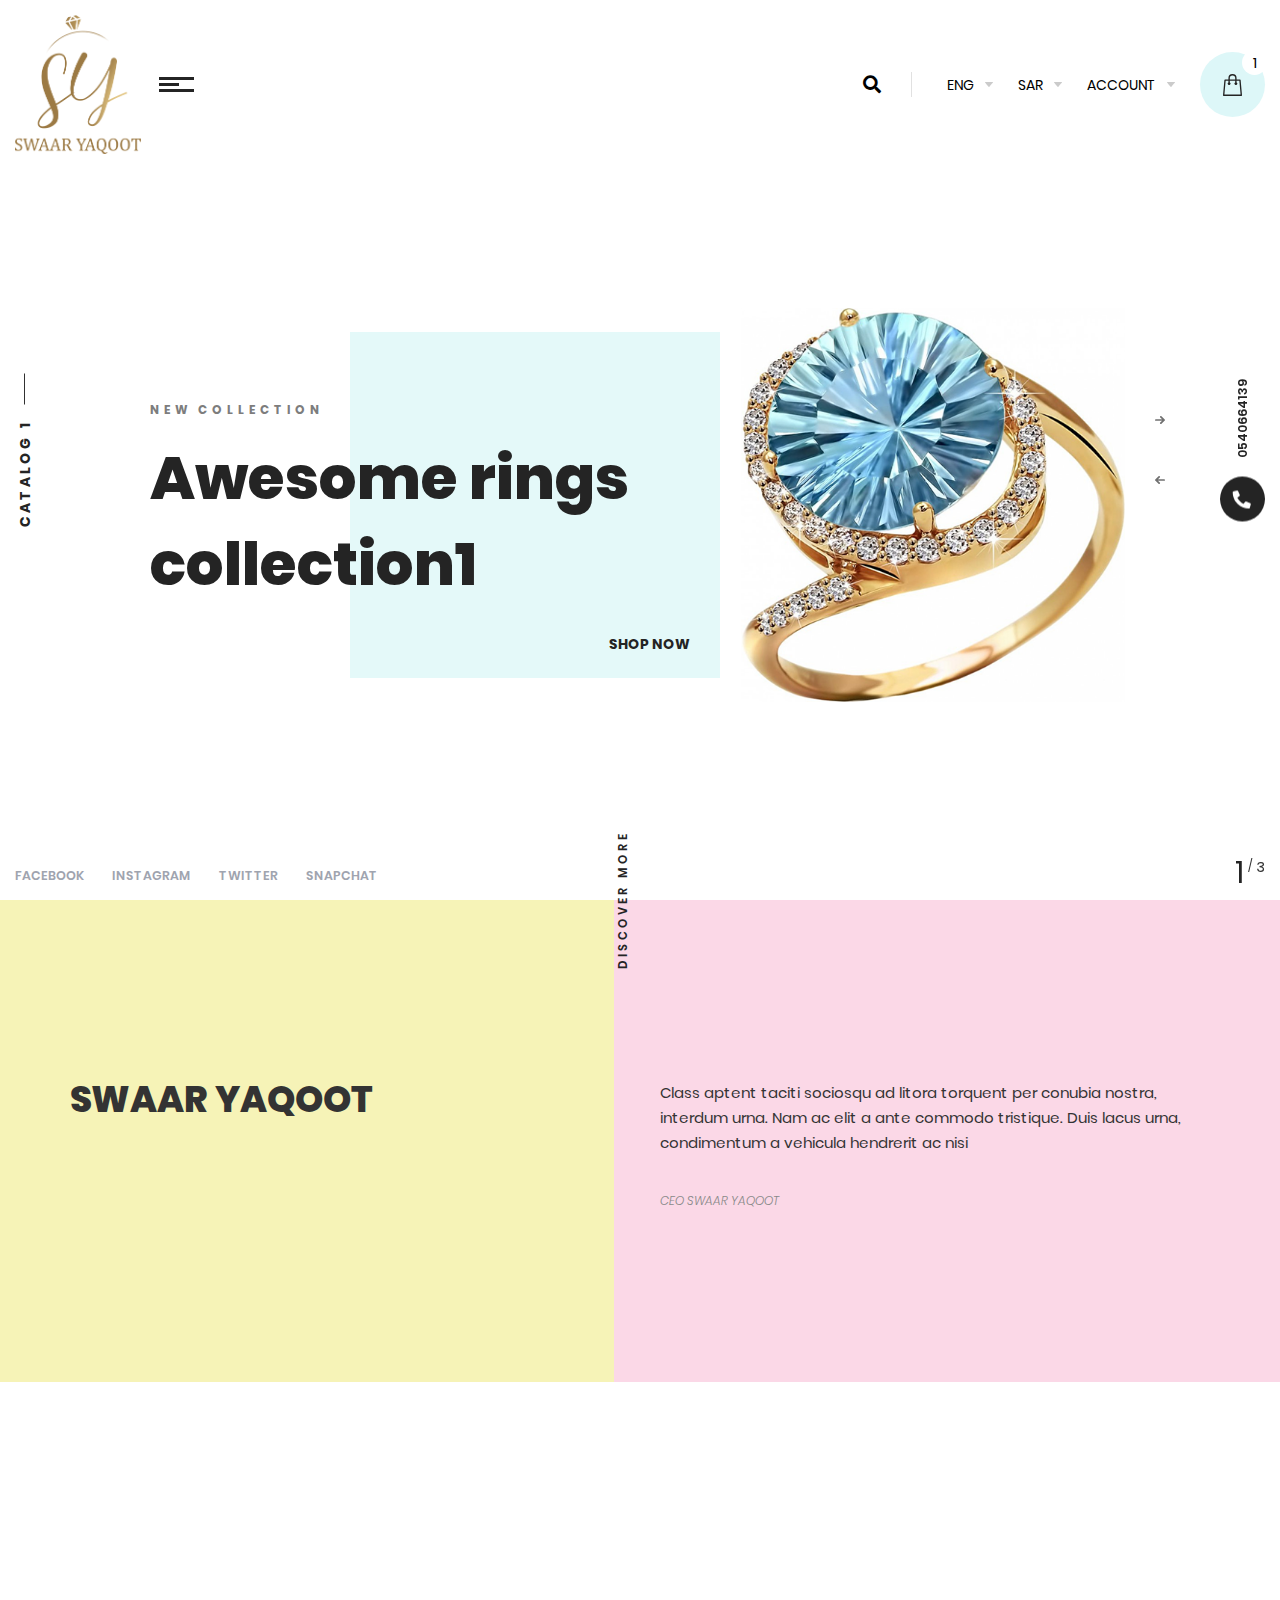
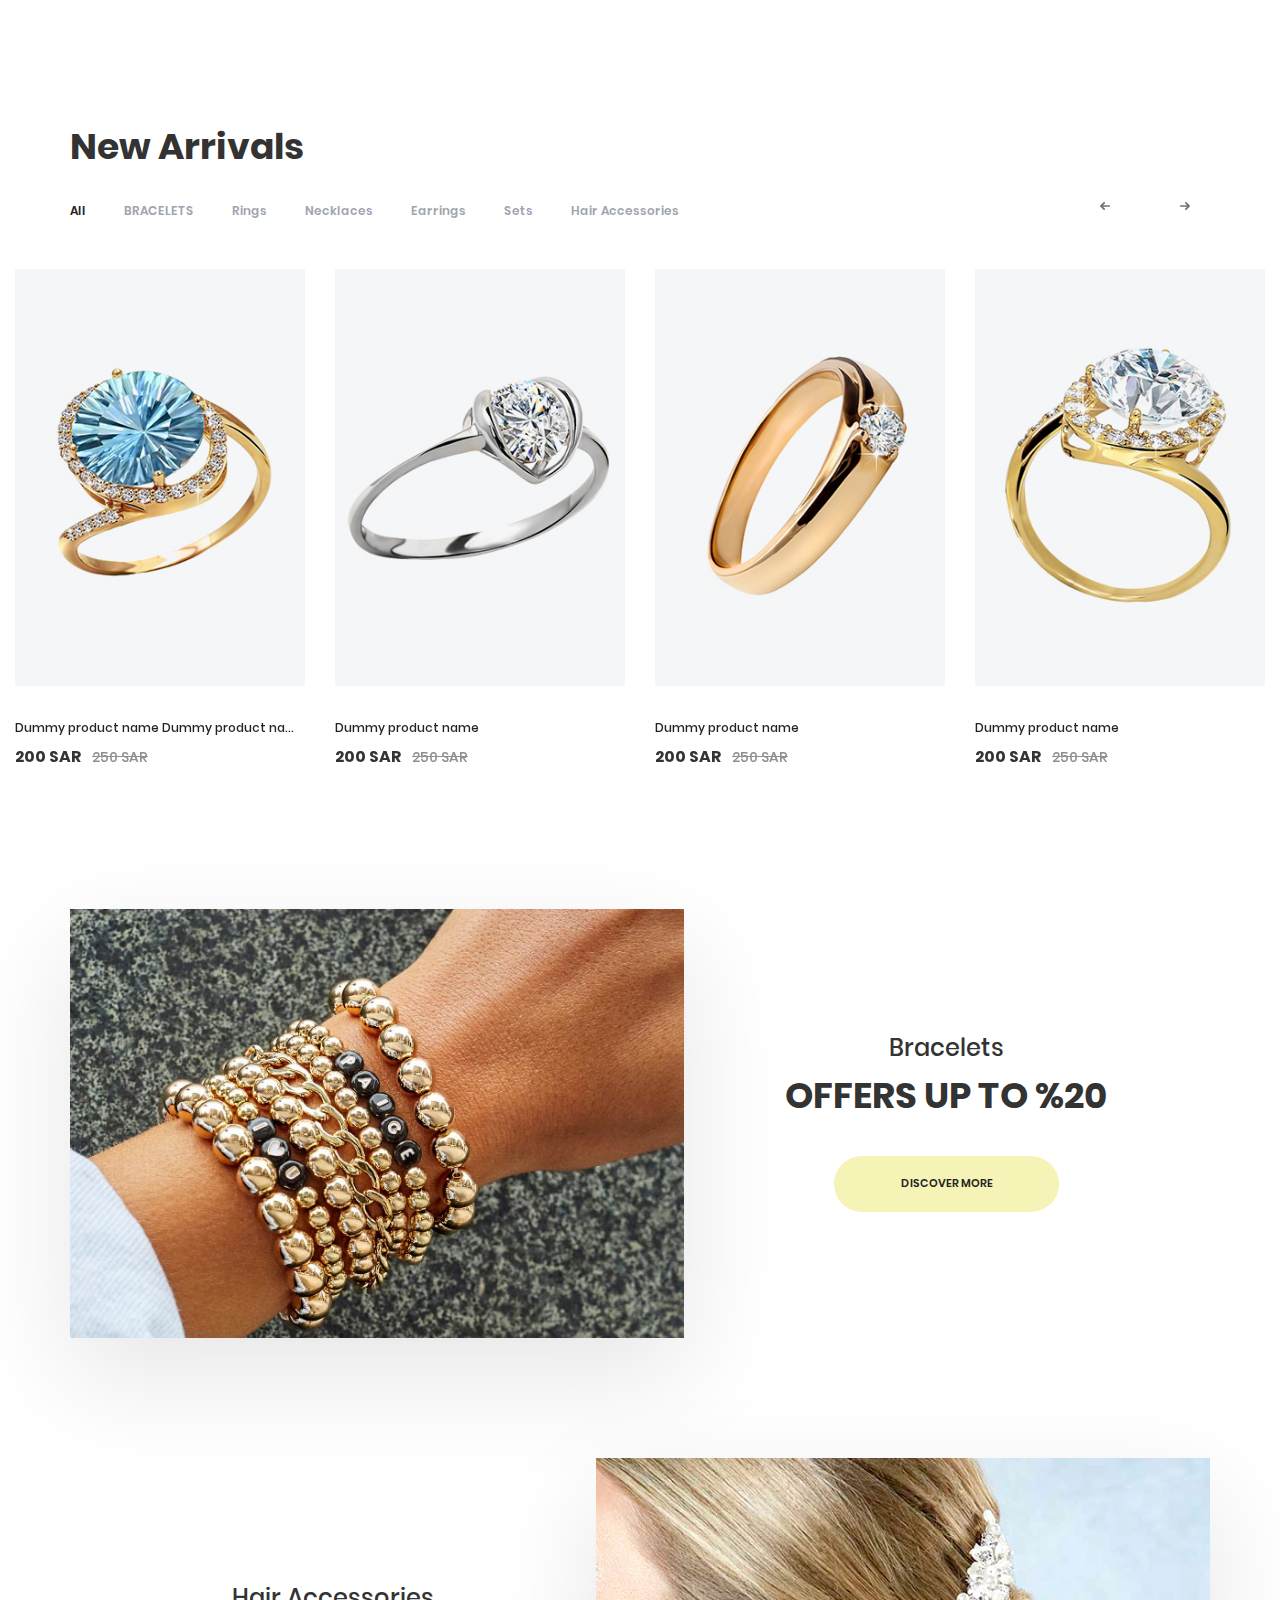
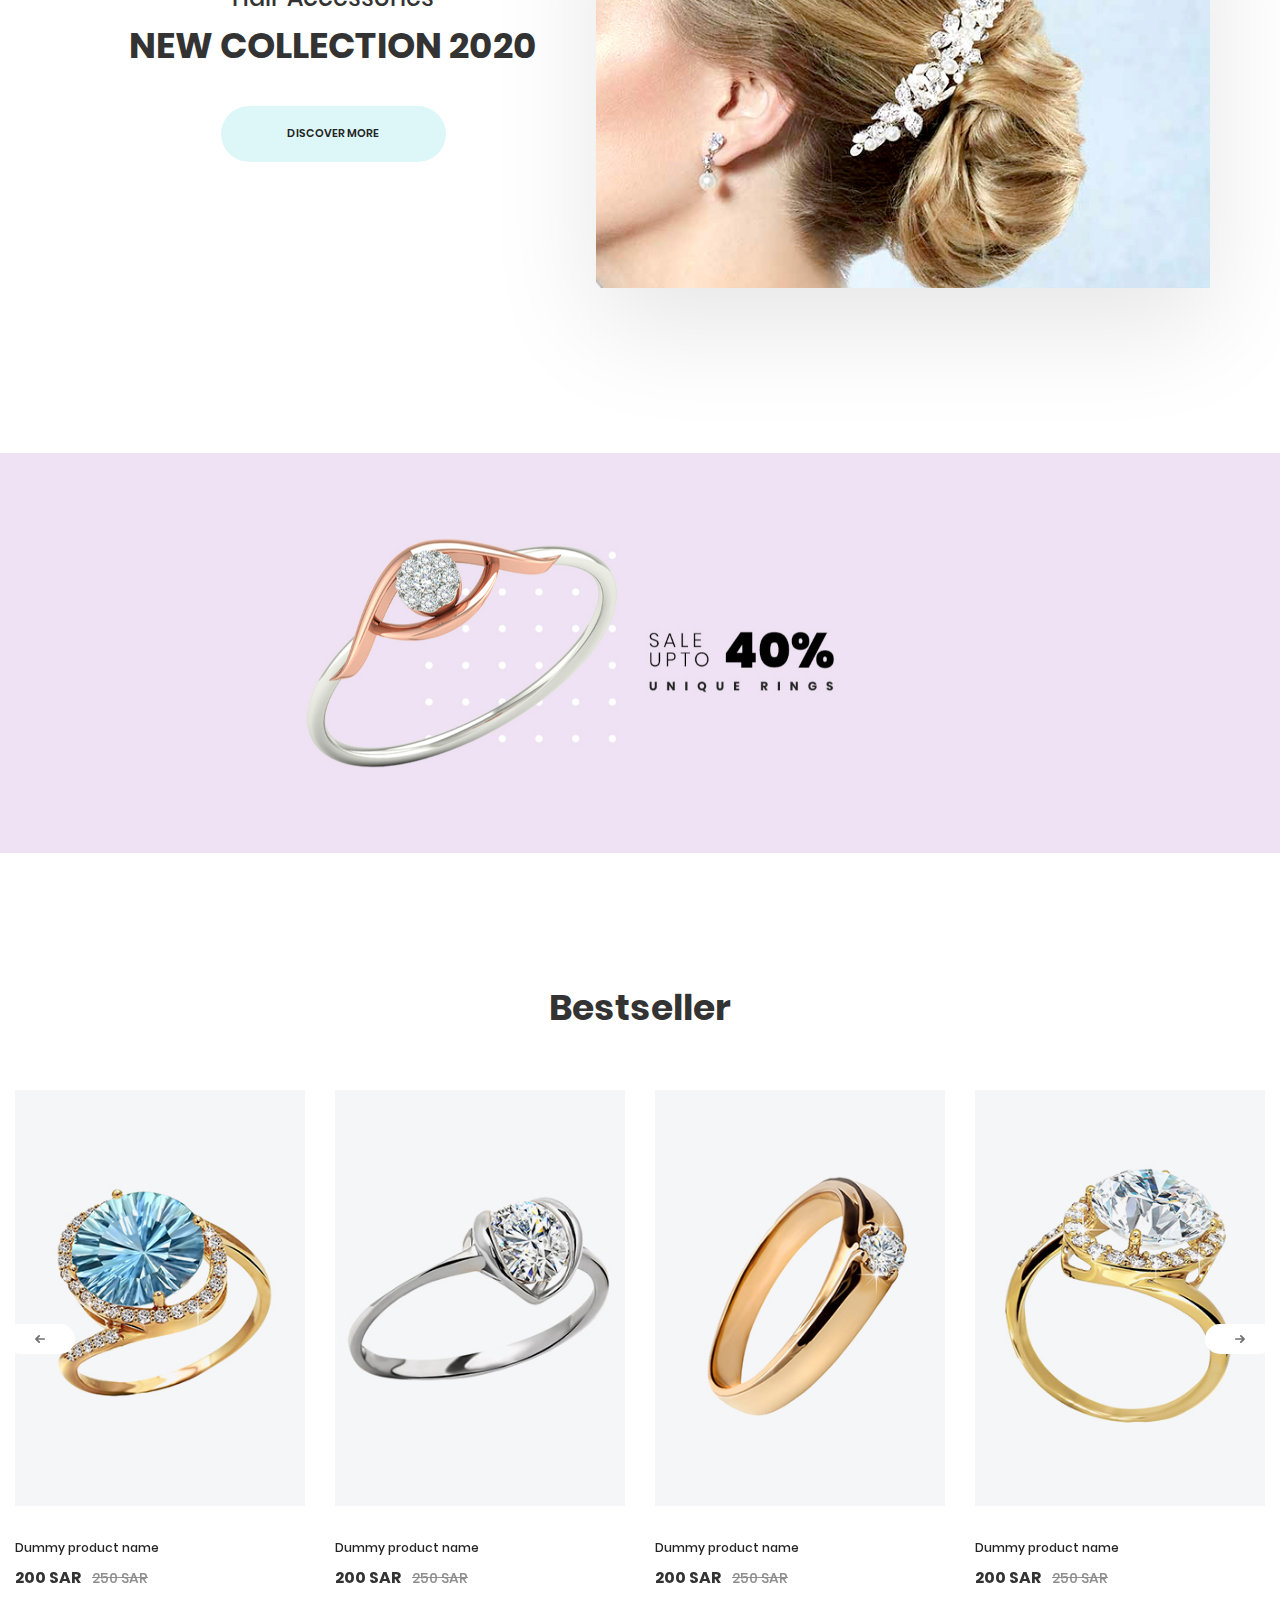
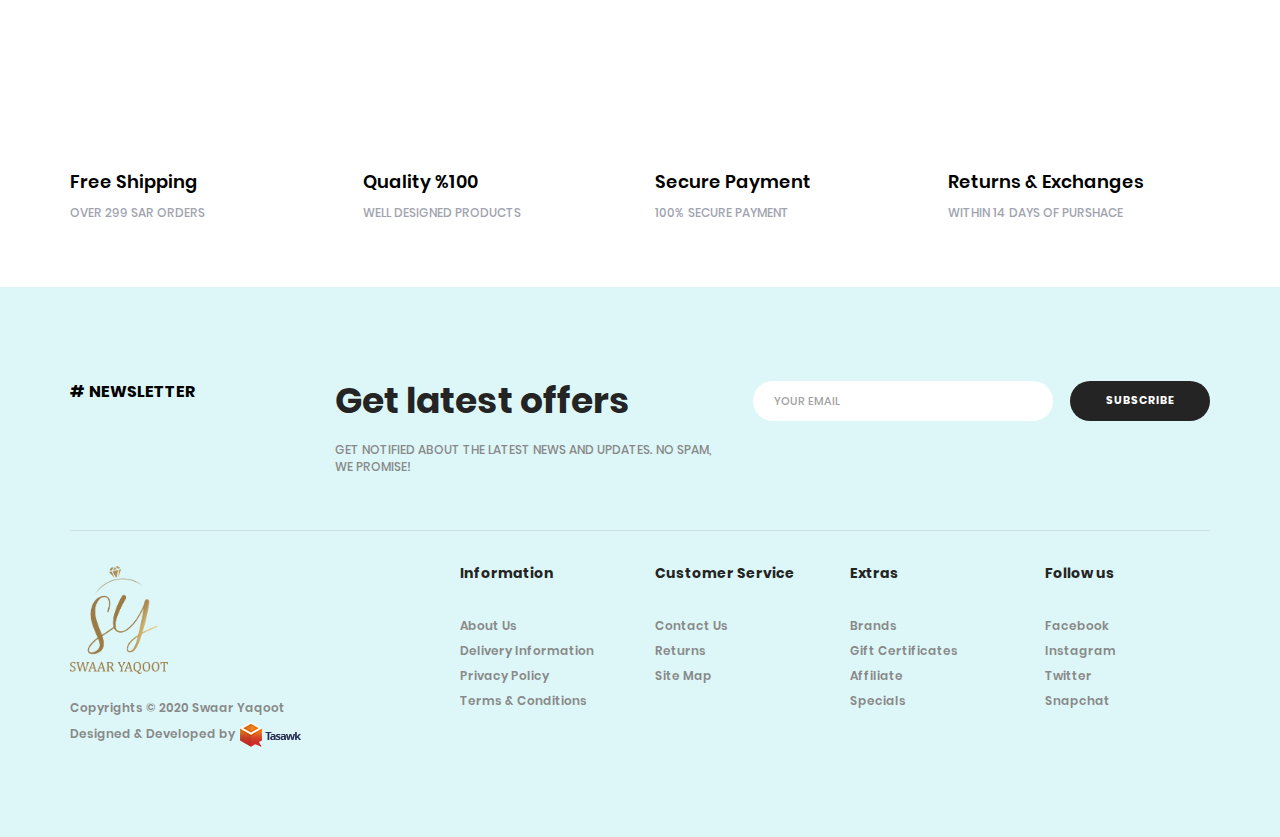
==== index.html @ 53223a91 "1st commit" ====
<!DOCTYPE HTML>
<HTML dir="ltr" lang="en">

<head>
  <meta charset="UTF-8" />
  <meta name="viewport" content="width=device-width, initial-scale=1, shrink-to-fit=no, user-scalable=no" />
  <title>Swaar yaqoot</title>
  <!-- <title>سوار ياقوت</title> -->
  <link rel='shortcut icon' type='img/png' href='images/fav.png' />
  <link rel="stylesheet" href="css/bootstrap.min.css" />
  <!-- <link rel="stylesheet" href="css/bootstrap-rtl.min.css" /> -->
  <link rel="stylesheet" href="css/swiper.min.css" />
  <link rel="stylesheet" href="css/fontawesome.min.css" />
  <link rel="stylesheet" href="css/main.css" />
</head>

<body>

  <!-- start preloader -->
  <div class="pre-loader">
    <div class="content"><img src="images/logo.png" alt="logo" />
      <div class="progress-bar"><span class="bar"><span class="progress"></span></span></div>
    </div>
  </div>
  <!-- end preloader -->

  <!-- start header -->
  <header>
    <div class="container-fluid">
      <div class="header">
        <div class="logo-menu-div">
          <a href="index.html" class="logo">
            <img src="images/logo.png" class="img-responsive">
          </a>
          <div class="mo-menu-btn">
            <span></span>
            <span></span>
            <span></span>
          </div>
          <nav>
            <ul class="mo-navbar fixall list-unstyled">
              <li class="close-btn"><i class="fas fa-times"></i></li>
              <li class="nav-li xs-li">
                <a class="nav-link fixall mo-accordion">Account</a>
                <ul class="mo-panel fixall list-unstyled">
                  <li class="nav-li fixall"><a href="#!" class="nav-link fixall">Login</a></li>
                  <li class="nav-li fixall"><a href="#!" class="nav-link fixall">Register</a></li>
                </ul>
              </li>
              <li class="nav-li"><a href="#!" class="nav-link fixall">Offers</a></li>
              <li class="nav-li"><a href="#!" class="nav-link fixall">Bracelets</a></li>
              <li class="nav-li"><a href="#!" class="nav-link fixall">Rings</a></li>
              <li class="nav-li"><a href="#!" class="nav-link fixall">Necklaces</a></li>
              <li class="nav-li"><a href="#!" class="nav-link fixall">Earrings</a></li>
              <li class="nav-li"><a href="#!" class="nav-link fixall">Sets</a></li>
              <li class="nav-li"><a href="#!" class="nav-link fixall">Hair Accessories</a></li>
              <li class="nav-li xs-li">
                <a class="nav-link fixall mo-accordion">SAR</a>
                <ul class="mo-panel fixall list-unstyled">
                  <li class="nav-li fixall"><a href="#!" class="nav-link fixall">SAR</a></li>
                  <li class="nav-li fixall"><a href="#!" class="nav-link fixall">SAR</a></li>
                </ul>
              </li>
              <li class="nav-li xs-li">
                <a class="nav-link fixall mo-accordion">AR</a>
                <ul class="mo-panel fixall list-unstyled">
                  <li class="nav-li fixall"><a href="#!" class="nav-link fixall">AR</a></li>
                  <li class="nav-li fixall"><a href="#!" class="nav-link fixall">ENG</a></li>
                </ul>
              </li>
              <li class="nav-li xs-li contact-li">
                <a href="tel:0540664139" class="contact-us fixall">
                  <i class="fas fa-phone"></i>
                  0540664139
                </a>
              </li>
            </ul>
          </nav>
        </div>
        <div class="mo-setting-bar">
          <div class="search-cont">
            <div class="serach-form fixall">
              <span class="fas fa-times search-close-btn"></span>
              <div class="search-input-btn">
                <input type="text" class="search-input fixall" placeholder="Search...">
                <button class="search-btn fixall"><i class="fas fa-search"></i></button>
              </div>
            </div>
            <span class="mo-search-icon"></span>
          </div>
          <div class="mo-user-settings">
            <div class="drop-link">
              <span class="fixall drop-link-anchor">ENG</span>
              <div class="drop-link-menu">
                <a href="index.html" class="fixall drop-link-anchor">ENG</a>
                <a href="index-en.html" class="fixall drop-link-anchor">AR</a>
              </div>
            </div>
            <div class="drop-link">
              <span class="fixall drop-link-anchor">SAR</span>
              <div class="drop-link-menu">
                <a href="#!" class="fixall drop-link-anchor">SAR</a>
                <a href="#!" class="fixall drop-link-anchor">SAR</a>
              </div>
            </div>
            <div class="drop-link">
              <span class="fixall drop-link-anchor">ACCOUNT</span>
              <div class="drop-link-menu">
                <a href="#!" class="fixall drop-link-anchor">Login</a>
                <a href="#!" class="fixall drop-link-anchor">Register</a>
              </div>
            </div>
            <div class="mo-cart-icon fixall">
              <svg xmlns="http://www.w3.org/2000/svg" width="19" height="22" viewBox="0 0 19 22">
                <path id="Bag" class="cls-1"
                  d="M1796.64,84.123a0.679,0.679,0,0,0-.68-0.626h-3.39V82.122a4.07,4.07,0,1,0-8.14,0V83.5h-3.39a0.679,0.679,0,0,0-.68.626L1779,99.248a0.719,0.719,0,0,0,.18.525,0.675,0.675,0,0,0,.5.224h17.64a0.675,0.675,0,0,0,.5-0.224,0.719,0.719,0,0,0,.18-0.525Zm-10.85-2a2.71,2.71,0,1,1,5.42,0V83.5h-5.42V82.122Zm-5.37,16.5,1.24-13.75h2.77v1.565a1.35,1.35,0,1,0,1.36,0V84.873h5.42v1.565a1.36,1.36,0,1,0,1.36,0V84.873h2.77l1.24,13.75h-16.16Z"
                  transform="translate(-1779 -78)" />
                <span class="count">1</span>
              </svg>
            </div>
          </div>
        </div>
      </div>
    </div>
  </header>
  <!-- end header -->

  <!-- start main -->
  <main>
    <div class="container-fluid">
      <div class="main">

        <a href="tel:0540664139" class="contact-us fixall">
          <i class="fas fa-phone"></i>
          0540664139
        </a>

        <div class="social">
          <a href="#!" class="social-link fixall">Facebook</a>
          <a href="#!" class="social-link fixall">Instagram</a>
          <a href="#!" class="social-link fixall">Twitter</a>
          <a href="#!" class="social-link fixall">Snapchat</a>
        </div>

        <span class="scroll-btn">discover more</span>

        <!-- start main slider dots -->
        <div class="swiper-pagination"></div>
        <!-- end main slider dots -->

        <!-- start slider -->
        <div style="width: 100%;">
          <div class="main-slider">
            <div class="swiper-container ">
              <div class="swiper-wrapper">
                <div class="swiper-slide">
                  <div class="slider-item container">
                    <div class="slider-text">
                      <h3 class="sub-head fixall">New COLLECTION</h3>
                      <a href="#!" class="main-head fixall">Awesome rings collection1</a>
                      <a href="#!" class="shop-now fixall">SHOP NOW</a>
                    </div>
                    <a href="#!" class="slider-img">
                      <img src="images/slider.png" class="img-responsive">
                    </a>
                  </div>
                  <div class="catalog-link">
                    <a href="#!" class=" fixall">Catalog 1</a>
                  </div>
                </div>
                <div class="swiper-slide">
                  <div class="slider-item container">
                    <div class="slider-text">
                      <h3 class="sub-head fixall">New COLLECTION 2</h3>
                      <a href="#!" class="main-head fixall">Awesome rings collection1</a>
                      <a href="#!" class="shop-now fixall">SHOP NOW</a>
                    </div>
                    <a href="#!" class="slider-img">
                      <img src="images/slider.png" class="img-responsive">
                    </a>
                  </div>
                  <div class="catalog-link">
                    <a href="#!" class=" fixall">Catalog 2</a>
                  </div>
                </div>
                <div class="swiper-slide">
                  <div class="slider-item container">
                    <div class="slider-text">
                      <h3 class="sub-head fixall">New COLLECTION</h3>
                      <a href="#!" class="main-head fixall">Awesome rings collection3</a>
                      <a href="#!" class="shop-now fixall">SHOP NOW</a>
                    </div>
                    <a href="#!" class="slider-img">
                      <img src="images/slider.png" class="img-responsive">
                    </a>
                  </div>
                  <div class="catalog-link">
                    <a href="#!" class=" fixall">Catalog 3</a>
                  </div>
                </div>
              </div>
            </div>
            <!-- Add Arrows -->
            <div class="swiper-arrows">
              <div class="swiper-btn swiper-button-next fixall">
                <svg xmlns="http://www.w3.org/2000/svg" width="10" height="8" viewBox="0 0 10 8">
                  <path id="arrow" class="cls-1"
                    d="M1513.54,486a0.352,0.352,0,0,0,.36.342h8.21a0.345,0.345,0,1,0,0-.69h-8.21A0.352,0.352,0,0,0,1513.54,486Zm8.57-.865h-8.21a0.863,0.863,0,1,0,0,1.725h8.21A0.863,0.863,0,1,0,1522.11,485.133Zm-3.61-2.264a0.34,0.34,0,0,0,.1.246l3,2.878-3,2.881a0.335,0.335,0,0,0,0,.487,0.37,0.37,0,0,0,.51,0l3.25-3.124a0.334,0.334,0,0,0,.11-0.244h0a0.333,0.333,0,0,0-.11-0.242l-3.25-3.123a0.37,0.37,0,0,0-.51,0A0.323,0.323,0,0,0,1518.5,482.869Zm0.35-.859a0.878,0.878,0,0,0-.63.253,0.828,0.828,0,0,0-.26.606,0.84,0.84,0,0,0,.26.611l2.62,2.513-2.62,2.519a0.838,0.838,0,0,0,0,1.218,0.932,0.932,0,0,0,1.27,0l3.25-3.123a0.847,0.847,0,0,0,.26-0.614,0.83,0.83,0,0,0-.26-0.607l-3.25-3.123A0.918,0.918,0,0,0,1518.85,482.01Z"
                    transform="translate(-1513 -482)" />
                </svg>
              </div>
              <div class="swiper-btn swiper-button-prev fixall">
                <svg xmlns="http://www.w3.org/2000/svg" width="10" height="8" viewBox="0 0 10 8">
                  <path id="arrow" class="cls-1"
                    d="M1522.46,551a0.352,0.352,0,0,1-.36.342h-8.21a0.345,0.345,0,1,1,0-.69h8.21A0.353,0.353,0,0,1,1522.46,551Zm-8.57-.865h8.21a0.863,0.863,0,1,1,0,1.725h-8.21A0.863,0.863,0,1,1,1513.89,550.133Zm3.61-2.264a0.34,0.34,0,0,1-.1.246l-3,2.879,3,2.879a0.336,0.336,0,0,1,0,.488,0.372,0.372,0,0,1-.51,0l-3.25-3.124a0.336,0.336,0,0,1-.11-0.243h0a0.336,0.336,0,0,1,.11-0.243l3.25-3.123a0.37,0.37,0,0,1,.51,0A0.324,0.324,0,0,1,1517.5,547.869Zm-0.35-.859a0.875,0.875,0,0,1,.63.254,0.824,0.824,0,0,1,.26.605,0.839,0.839,0,0,1-.26.611l-2.62,2.514,2.62,2.517a0.839,0.839,0,0,1,0,1.219,0.934,0.934,0,0,1-1.27,0l-3.25-3.123a0.85,0.85,0,0,1-.26-0.613,0.831,0.831,0,0,1,.26-0.608l3.25-3.122A0.915,0.915,0,0,1,1517.15,547.01Z"
                    transform="translate(-1513 -547)" />
                </svg>
              </div>
            </div>
          </div>
        </div>
        <!-- end slider -->
      </div>
    </div>
  </main>
  <!-- end main -->

  <!-- start sec-div -->
  <div class="sec-div" id="topBtnRef">
    <div class="container">
      <div class="about-sec">
        <h2 class="about-title fixall">
          SWAAR YAQOOT
        </h2>
        <div class="about-desc">
          <p class="about-text fixall">
            Class aptent taciti sociosqu ad litora torquent per conubia nostra, interdum urna. Nam ac elit a ante
            commodo tristique. Duis lacus urna, condimentum a vehicula hendrerit ac nisi
          </p>
          <span class="ceo">CEO Swaar yaqoot</span>
        </div>
      </div>
      <!-- <div class="featured-pro">
        <h2 class="sec-head fixall">Featured Products</h2>
      </div> -->
    </div>
  </div>
  <!-- end sec-div -->

  <!-- start sliders -->
  <div class="sliders">
    <div class="container">
      <h2 class="sec-head fixall">New Arrivals</h2>
      <div class="headers-cont">
        <div class="sliders-head">
          <ul class="nav nav-tabs fixall">
            <li class="active fixall"><a data-toggle="tab" href="#cat1" class="fixall tab-link">All</a></li>
            <li class="fixall"><a data-toggle="tab" href="#cat2" class="fixall tab-link">BRACELETS</a></li>
            <li class="fixall"><a data-toggle="tab" href="#cat3" class="fixall tab-link">Rings</a></li>
            <li class="fixall"><a data-toggle="tab" href="#cat4" class="fixall tab-link">Necklaces</a></li>
            <li class="fixall"><a data-toggle="tab" href="#cat5" class="fixall tab-link">earrings</a></li>
            <li class="fixall"><a data-toggle="tab" href="#cat6" class="fixall tab-link">Sets</a></li>
            <li class="fixall"><a data-toggle="tab" href="#cat7" class="fixall tab-link">Hair Accessories</a></li>
          </ul>
        </div>
      </div>
    </div>
    <div class="container-fluid">
      <div class="tab-content">
        <div id="cat1" class="tab-pane fade in active products">
          <div class="swiper-container Product-slider">
            <div class="swiper-wrapper">
              <div class="swiper-slide">
                <div class="product">
                  <a href="#!" class="item-img">
                    <img src="images/pro1.jpg" class="img-responsive">
                  </a>
                  <div class="item-info">
                    <a href="#!" class="pro-name fixall">Dummy product name Dummy product name Dummy product name</a>
                    <span class="mo-price">200 SAR</span>
                    <span class="mo-old-price">250 SAR</span>
                  </div>
                </div>
              </div>
              <div class="swiper-slide">
                <div class="product">
                  <a href="#!" class="item-img">
                    <img src="images/pro2.jpg" class="img-responsive">
                  </a>
                  <div class="item-info">
                    <a href="#!" class="pro-name fixall">Dummy product name</a>
                    <span class="mo-price">200 SAR</span>
                    <span class="mo-old-price">250 SAR</span>
                  </div>
                </div>
              </div>
              <div class="swiper-slide">
                <div class="product">
                  <a href="#!" class="item-img">
                    <img src="images/pro3.jpg" class="img-responsive">
                  </a>
                  <div class="item-info">
                    <a href="#!" class="pro-name fixall">Dummy product name</a>
                    <span class="mo-price">200 SAR</span>
                    <span class="mo-old-price">250 SAR</span>
                  </div>
                </div>
              </div>
              <div class="swiper-slide">
                <div class="product">
                  <a href="#!" class="item-img">
                    <img src="images/pro4.jpg" class="img-responsive">
                  </a>
                  <div class="item-info">
                    <a href="#!" class="pro-name fixall">Dummy product name</a>
                    <span class="mo-price">200 SAR</span>
                    <span class="mo-old-price">250 SAR</span>
                  </div>
                </div>
              </div>
              <div class="swiper-slide">
                <div class="product">
                  <a href="#!" class="item-img">
                    <img src="images/pro5.jpg" class="img-responsive">
                  </a>
                  <div class="item-info">
                    <a href="#!" class="pro-name fixall">Dummy product name</a>
                    <span class="mo-price">200 SAR</span>
                    <span class="mo-old-price">250 SAR</span>
                  </div>
                </div>
              </div>
              <div class="swiper-slide">
                <div class="product">
                  <a href="#!" class="item-img">
                    <img src="images/pro6.jpg" class="img-responsive">
                  </a>
                  <div class="item-info">
                    <a href="#!" class="pro-name fixall">Dummy product name</a>
                    <span class="mo-price">200 SAR</span>
                    <span class="mo-old-price">250 SAR</span>
                  </div>
                </div>
              </div>
            </div>
          </div>
          <!-- Add Pagination -->
          <div class="swiper-pagination"></div>
          <!-- Add Arrows -->
          <!-- Add Arrows -->
          <div class="swiper-arrows">
            <div class="swiper-btn swiper-button-next fixall">
              <svg xmlns="http://www.w3.org/2000/svg" width="10" height="8" viewBox="0 0 10 8">
                <path id="arrow" class="cls-1"
                  d="M1513.54,486a0.352,0.352,0,0,0,.36.342h8.21a0.345,0.345,0,1,0,0-.69h-8.21A0.352,0.352,0,0,0,1513.54,486Zm8.57-.865h-8.21a0.863,0.863,0,1,0,0,1.725h8.21A0.863,0.863,0,1,0,1522.11,485.133Zm-3.61-2.264a0.34,0.34,0,0,0,.1.246l3,2.878-3,2.881a0.335,0.335,0,0,0,0,.487,0.37,0.37,0,0,0,.51,0l3.25-3.124a0.334,0.334,0,0,0,.11-0.244h0a0.333,0.333,0,0,0-.11-0.242l-3.25-3.123a0.37,0.37,0,0,0-.51,0A0.323,0.323,0,0,0,1518.5,482.869Zm0.35-.859a0.878,0.878,0,0,0-.63.253,0.828,0.828,0,0,0-.26.606,0.84,0.84,0,0,0,.26.611l2.62,2.513-2.62,2.519a0.838,0.838,0,0,0,0,1.218,0.932,0.932,0,0,0,1.27,0l3.25-3.123a0.847,0.847,0,0,0,.26-0.614,0.83,0.83,0,0,0-.26-0.607l-3.25-3.123A0.918,0.918,0,0,0,1518.85,482.01Z"
                  transform="translate(-1513 -482)" />
              </svg>
            </div>
            <div class="swiper-btn swiper-button-prev fixall">
              <svg xmlns="http://www.w3.org/2000/svg" width="10" height="8" viewBox="0 0 10 8">
                <path id="arrow" class="cls-1"
                  d="M1522.46,551a0.352,0.352,0,0,1-.36.342h-8.21a0.345,0.345,0,1,1,0-.69h8.21A0.353,0.353,0,0,1,1522.46,551Zm-8.57-.865h8.21a0.863,0.863,0,1,1,0,1.725h-8.21A0.863,0.863,0,1,1,1513.89,550.133Zm3.61-2.264a0.34,0.34,0,0,1-.1.246l-3,2.879,3,2.879a0.336,0.336,0,0,1,0,.488,0.372,0.372,0,0,1-.51,0l-3.25-3.124a0.336,0.336,0,0,1-.11-0.243h0a0.336,0.336,0,0,1,.11-0.243l3.25-3.123a0.37,0.37,0,0,1,.51,0A0.324,0.324,0,0,1,1517.5,547.869Zm-0.35-.859a0.875,0.875,0,0,1,.63.254,0.824,0.824,0,0,1,.26.605,0.839,0.839,0,0,1-.26.611l-2.62,2.514,2.62,2.517a0.839,0.839,0,0,1,0,1.219,0.934,0.934,0,0,1-1.27,0l-3.25-3.123a0.85,0.85,0,0,1-.26-0.613,0.831,0.831,0,0,1,.26-0.608l3.25-3.122A0.915,0.915,0,0,1,1517.15,547.01Z"
                  transform="translate(-1513 -547)" />
              </svg>
            </div>
          </div>
        </div>
        <div id="cat2" class="tab-pane fade products">
          <div class="swiper-container Product-slider">
            <div class="swiper-wrapper">
              <div class="swiper-slide">
                <div class="product">
                  <a href="#!" class="item-img">
                    <img src="images/pro6.jpg" class="img-responsive">
                  </a>
                  <div class="item-info">
                    <a href="#!" class="pro-name fixall">Dummy product name</a>
                    <span class="mo-price">200 SAR</span>
                    <span class="mo-old-price">250 SAR</span>
                  </div>
                </div>
              </div>
              <div class="swiper-slide">
                <div class="product">
                  <a href="#!" class="item-img">
                    <img src="images/pro7.jpg" class="img-responsive">
                  </a>
                  <div class="item-info">
                    <a href="#!" class="pro-name fixall">Dummy product name</a>
                    <span class="mo-price">200 SAR</span>
                    <span class="mo-old-price">250 SAR</span>
                  </div>
                </div>
              </div>
              <div class="swiper-slide">
                <div class="product">
                  <a href="#!" class="item-img">
                    <img src="images/pro8.jpg" class="img-responsive">
                  </a>
                  <div class="item-info">
                    <a href="#!" class="pro-name fixall">Dummy product name</a>
                    <span class="mo-price">200 SAR</span>
                    <span class="mo-old-price">250 SAR</span>
                  </div>
                </div>
              </div>
              <div class="swiper-slide">
                <div class="product">
                  <a href="#!" class="item-img">
                    <img src="images/pro9.jpg" class="img-responsive">
                  </a>
                  <div class="item-info">
                    <a href="#!" class="pro-name fixall">Dummy product name</a>
                    <span class="mo-price">200 SAR</span>
                    <span class="mo-old-price">250 SAR</span>
                  </div>
                </div>
              </div>
              <div class="swiper-slide">
                <div class="product">
                  <a href="#!" class="item-img">
                    <img src="images/pro10.jpg" class="img-responsive">
                  </a>
                  <div class="item-info">
                    <a href="#!" class="pro-name fixall">Dummy product name</a>
                    <span class="mo-price">200 SAR</span>
                    <span class="mo-old-price">250 SAR</span>
                  </div>
                </div>
              </div>
              <div class="swiper-slide">
                <div class="product">
                  <a href="#!" class="item-img">
                    <img src="images/pro1.jpg" class="img-responsive">
                  </a>
                  <div class="item-info">
                    <a href="#!" class="pro-name fixall">Dummy product name</a>
                    <span class="mo-price">200 SAR</span>
                    <span class="mo-old-price">250 SAR</span>
                  </div>
                </div>
              </div>
            </div>
          </div>
          <!-- Add Pagination -->
          <div class="swiper-pagination"></div>
          <!-- Add Arrows -->
          <!-- Add Arrows -->
          <div class="swiper-arrows">
            <div class="swiper-btn swiper-button-next fixall">
              <svg xmlns="http://www.w3.org/2000/svg" width="10" height="8" viewBox="0 0 10 8">
                <path id="arrow" class="cls-1"
                  d="M1513.54,486a0.352,0.352,0,0,0,.36.342h8.21a0.345,0.345,0,1,0,0-.69h-8.21A0.352,0.352,0,0,0,1513.54,486Zm8.57-.865h-8.21a0.863,0.863,0,1,0,0,1.725h8.21A0.863,0.863,0,1,0,1522.11,485.133Zm-3.61-2.264a0.34,0.34,0,0,0,.1.246l3,2.878-3,2.881a0.335,0.335,0,0,0,0,.487,0.37,0.37,0,0,0,.51,0l3.25-3.124a0.334,0.334,0,0,0,.11-0.244h0a0.333,0.333,0,0,0-.11-0.242l-3.25-3.123a0.37,0.37,0,0,0-.51,0A0.323,0.323,0,0,0,1518.5,482.869Zm0.35-.859a0.878,0.878,0,0,0-.63.253,0.828,0.828,0,0,0-.26.606,0.84,0.84,0,0,0,.26.611l2.62,2.513-2.62,2.519a0.838,0.838,0,0,0,0,1.218,0.932,0.932,0,0,0,1.27,0l3.25-3.123a0.847,0.847,0,0,0,.26-0.614,0.83,0.83,0,0,0-.26-0.607l-3.25-3.123A0.918,0.918,0,0,0,1518.85,482.01Z"
                  transform="translate(-1513 -482)" />
              </svg>
            </div>
            <div class="swiper-btn swiper-button-prev fixall">
              <svg xmlns="http://www.w3.org/2000/svg" width="10" height="8" viewBox="0 0 10 8">
                <path id="arrow" class="cls-1"
                  d="M1522.46,551a0.352,0.352,0,0,1-.36.342h-8.21a0.345,0.345,0,1,1,0-.69h8.21A0.353,0.353,0,0,1,1522.46,551Zm-8.57-.865h8.21a0.863,0.863,0,1,1,0,1.725h-8.21A0.863,0.863,0,1,1,1513.89,550.133Zm3.61-2.264a0.34,0.34,0,0,1-.1.246l-3,2.879,3,2.879a0.336,0.336,0,0,1,0,.488,0.372,0.372,0,0,1-.51,0l-3.25-3.124a0.336,0.336,0,0,1-.11-0.243h0a0.336,0.336,0,0,1,.11-0.243l3.25-3.123a0.37,0.37,0,0,1,.51,0A0.324,0.324,0,0,1,1517.5,547.869Zm-0.35-.859a0.875,0.875,0,0,1,.63.254,0.824,0.824,0,0,1,.26.605,0.839,0.839,0,0,1-.26.611l-2.62,2.514,2.62,2.517a0.839,0.839,0,0,1,0,1.219,0.934,0.934,0,0,1-1.27,0l-3.25-3.123a0.85,0.85,0,0,1-.26-0.613,0.831,0.831,0,0,1,.26-0.608l3.25-3.122A0.915,0.915,0,0,1,1517.15,547.01Z"
                  transform="translate(-1513 -547)" />
              </svg>
            </div>
          </div>
        </div>
        <div id="cat3" class="tab-pane fade products">
          <div class="swiper-container Product-slider">
            <div class="swiper-wrapper">
              <div class="swiper-slide">
                <div class="product">
                  <a href="#!" class="item-img">
                    <img src="images/pro2.jpg" class="img-responsive">
                  </a>
                  <div class="item-info">
                    <a href="#!" class="pro-name fixall">Dummy product name</a>
                    <span class="mo-price">200 SAR</span>
                    <span class="mo-old-price">250 SAR</span>
                  </div>
                </div>
              </div>
              <div class="swiper-slide">
                <div class="product">
                  <a href="#!" class="item-img">
                    <img src="images/pro3.jpg" class="img-responsive">
                  </a>
                  <div class="item-info">
                    <a href="#!" class="pro-name fixall">Dummy product name</a>
                    <span class="mo-price">200 SAR</span>
                    <span class="mo-old-price">250 SAR</span>
                  </div>
                </div>
              </div>
              <div class="swiper-slide">
                <div class="product">
                  <a href="#!" class="item-img">
                    <img src="images/pro4.jpg" class="img-responsive">
                  </a>
                  <div class="item-info">
                    <a href="#!" class="pro-name fixall">Dummy product name</a>
                    <span class="mo-price">200 SAR</span>
                    <span class="mo-old-price">250 SAR</span>
                  </div>
                </div>
              </div>
              <div class="swiper-slide">
                <div class="product">
                  <a href="#!" class="item-img">
                    <img src="images/pro5.jpg" class="img-responsive">
                  </a>
                  <div class="item-info">
                    <a href="#!" class="pro-name fixall">Dummy product name</a>
                    <span class="mo-price">200 SAR</span>
                    <span class="mo-old-price">250 SAR</span>
                  </div>
                </div>
              </div>
              <div class="swiper-slide">
                <div class="product">
                  <a href="#!" class="item-img">
                    <img src="images/pro6.jpg" class="img-responsive">
                  </a>
                  <div class="item-info">
                    <a href="#!" class="pro-name fixall">Dummy product name</a>
                    <span class="mo-price">200 SAR</span>
                    <span class="mo-old-price">250 SAR</span>
                  </div>
                </div>
              </div>
              <div class="swiper-slide">
                <div class="product">
                  <a href="#!" class="item-img">
                    <img src="images/pro7.jpg" class="img-responsive">
                  </a>
                  <div class="item-info">
                    <a href="#!" class="pro-name fixall">Dummy product name</a>
                    <span class="mo-price">200 SAR</span>
                    <span class="mo-old-price">250 SAR</span>
                  </div>
                </div>
              </div>
            </div>
          </div>
          <!-- Add Pagination -->
          <div class="swiper-pagination"></div>
          <!-- Add Arrows -->
          <!-- Add Arrows -->
          <div class="swiper-arrows">
            <div class="swiper-btn swiper-button-next fixall">
              <svg xmlns="http://www.w3.org/2000/svg" width="10" height="8" viewBox="0 0 10 8">
                <path id="arrow" class="cls-1"
                  d="M1513.54,486a0.352,0.352,0,0,0,.36.342h8.21a0.345,0.345,0,1,0,0-.69h-8.21A0.352,0.352,0,0,0,1513.54,486Zm8.57-.865h-8.21a0.863,0.863,0,1,0,0,1.725h8.21A0.863,0.863,0,1,0,1522.11,485.133Zm-3.61-2.264a0.34,0.34,0,0,0,.1.246l3,2.878-3,2.881a0.335,0.335,0,0,0,0,.487,0.37,0.37,0,0,0,.51,0l3.25-3.124a0.334,0.334,0,0,0,.11-0.244h0a0.333,0.333,0,0,0-.11-0.242l-3.25-3.123a0.37,0.37,0,0,0-.51,0A0.323,0.323,0,0,0,1518.5,482.869Zm0.35-.859a0.878,0.878,0,0,0-.63.253,0.828,0.828,0,0,0-.26.606,0.84,0.84,0,0,0,.26.611l2.62,2.513-2.62,2.519a0.838,0.838,0,0,0,0,1.218,0.932,0.932,0,0,0,1.27,0l3.25-3.123a0.847,0.847,0,0,0,.26-0.614,0.83,0.83,0,0,0-.26-0.607l-3.25-3.123A0.918,0.918,0,0,0,1518.85,482.01Z"
                  transform="translate(-1513 -482)" />
              </svg>
            </div>
            <div class="swiper-btn swiper-button-prev fixall">
              <svg xmlns="http://www.w3.org/2000/svg" width="10" height="8" viewBox="0 0 10 8">
                <path id="arrow" class="cls-1"
                  d="M1522.46,551a0.352,0.352,0,0,1-.36.342h-8.21a0.345,0.345,0,1,1,0-.69h8.21A0.353,0.353,0,0,1,1522.46,551Zm-8.57-.865h8.21a0.863,0.863,0,1,1,0,1.725h-8.21A0.863,0.863,0,1,1,1513.89,550.133Zm3.61-2.264a0.34,0.34,0,0,1-.1.246l-3,2.879,3,2.879a0.336,0.336,0,0,1,0,.488,0.372,0.372,0,0,1-.51,0l-3.25-3.124a0.336,0.336,0,0,1-.11-0.243h0a0.336,0.336,0,0,1,.11-0.243l3.25-3.123a0.37,0.37,0,0,1,.51,0A0.324,0.324,0,0,1,1517.5,547.869Zm-0.35-.859a0.875,0.875,0,0,1,.63.254,0.824,0.824,0,0,1,.26.605,0.839,0.839,0,0,1-.26.611l-2.62,2.514,2.62,2.517a0.839,0.839,0,0,1,0,1.219,0.934,0.934,0,0,1-1.27,0l-3.25-3.123a0.85,0.85,0,0,1-.26-0.613,0.831,0.831,0,0,1,.26-0.608l3.25-3.122A0.915,0.915,0,0,1,1517.15,547.01Z"
                  transform="translate(-1513 -547)" />
              </svg>
            </div>
          </div>
        </div>
        <div id="cat4" class="tab-pane fade products">
          <div class="swiper-container Product-slider">
            <div class="swiper-wrapper">
              <div class="swiper-slide">
                <div class="product">
                  <a href="#!" class="item-img">
                    <img src="images/pro3.jpg" class="img-responsive">
                  </a>
                  <div class="item-info">
                    <a href="#!" class="pro-name fixall">Dummy product name</a>
                    <span class="mo-price">200 SAR</span>
                    <span class="mo-old-price">250 SAR</span>
                  </div>
                </div>
              </div>
              <div class="swiper-slide">
                <div class="product">
                  <a href="#!" class="item-img">
                    <img src="images/pro4.jpg" class="img-responsive">
                  </a>
                  <div class="item-info">
                    <a href="#!" class="pro-name fixall">Dummy product name</a>
                    <span class="mo-price">200 SAR</span>
                    <span class="mo-old-price">250 SAR</span>
                  </div>
                </div>
              </div>
              <div class="swiper-slide">
                <div class="product">
                  <a href="#!" class="item-img">
                    <img src="images/pro5.jpg" class="img-responsive">
                  </a>
                  <div class="item-info">
                    <a href="#!" class="pro-name fixall">Dummy product name</a>
                    <span class="mo-price">200 SAR</span>
                    <span class="mo-old-price">250 SAR</span>
                  </div>
                </div>
              </div>
              <div class="swiper-slide">
                <div class="product">
                  <a href="#!" class="item-img">
                    <img src="images/pro6.jpg" class="img-responsive">
                  </a>
                  <div class="item-info">
                    <a href="#!" class="pro-name fixall">Dummy product name</a>
                    <span class="mo-price">200 SAR</span>
                    <span class="mo-old-price">250 SAR</span>
                  </div>
                </div>
              </div>
              <div class="swiper-slide">
                <div class="product">
                  <a href="#!" class="item-img">
                    <img src="images/pro7.jpg" class="img-responsive">
                  </a>
                  <div class="item-info">
                    <a href="#!" class="pro-name fixall">Dummy product name</a>
                    <span class="mo-price">200 SAR</span>
                    <span class="mo-old-price">250 SAR</span>
                  </div>
                </div>
              </div>
              <div class="swiper-slide">
                <div class="product">
                  <a href="#!" class="item-img">
                    <img src="images/pro8.jpg" class="img-responsive">
                  </a>
                  <div class="item-info">
                    <a href="#!" class="pro-name fixall">Dummy product name</a>
                    <span class="mo-price">200 SAR</span>
                    <span class="mo-old-price">250 SAR</span>
                  </div>
                </div>
              </div>
            </div>
          </div>
          <!-- Add Pagination -->
          <div class="swiper-pagination"></div>
          <!-- Add Arrows -->
          <!-- Add Arrows -->
          <div class="swiper-arrows">
            <div class="swiper-btn swiper-button-next fixall">
              <svg xmlns="http://www.w3.org/2000/svg" width="10" height="8" viewBox="0 0 10 8">
                <path id="arrow" class="cls-1"
                  d="M1513.54,486a0.352,0.352,0,0,0,.36.342h8.21a0.345,0.345,0,1,0,0-.69h-8.21A0.352,0.352,0,0,0,1513.54,486Zm8.57-.865h-8.21a0.863,0.863,0,1,0,0,1.725h8.21A0.863,0.863,0,1,0,1522.11,485.133Zm-3.61-2.264a0.34,0.34,0,0,0,.1.246l3,2.878-3,2.881a0.335,0.335,0,0,0,0,.487,0.37,0.37,0,0,0,.51,0l3.25-3.124a0.334,0.334,0,0,0,.11-0.244h0a0.333,0.333,0,0,0-.11-0.242l-3.25-3.123a0.37,0.37,0,0,0-.51,0A0.323,0.323,0,0,0,1518.5,482.869Zm0.35-.859a0.878,0.878,0,0,0-.63.253,0.828,0.828,0,0,0-.26.606,0.84,0.84,0,0,0,.26.611l2.62,2.513-2.62,2.519a0.838,0.838,0,0,0,0,1.218,0.932,0.932,0,0,0,1.27,0l3.25-3.123a0.847,0.847,0,0,0,.26-0.614,0.83,0.83,0,0,0-.26-0.607l-3.25-3.123A0.918,0.918,0,0,0,1518.85,482.01Z"
                  transform="translate(-1513 -482)" />
              </svg>
            </div>
            <div class="swiper-btn swiper-button-prev fixall">
              <svg xmlns="http://www.w3.org/2000/svg" width="10" height="8" viewBox="0 0 10 8">
                <path id="arrow" class="cls-1"
                  d="M1522.46,551a0.352,0.352,0,0,1-.36.342h-8.21a0.345,0.345,0,1,1,0-.69h8.21A0.353,0.353,0,0,1,1522.46,551Zm-8.57-.865h8.21a0.863,0.863,0,1,1,0,1.725h-8.21A0.863,0.863,0,1,1,1513.89,550.133Zm3.61-2.264a0.34,0.34,0,0,1-.1.246l-3,2.879,3,2.879a0.336,0.336,0,0,1,0,.488,0.372,0.372,0,0,1-.51,0l-3.25-3.124a0.336,0.336,0,0,1-.11-0.243h0a0.336,0.336,0,0,1,.11-0.243l3.25-3.123a0.37,0.37,0,0,1,.51,0A0.324,0.324,0,0,1,1517.5,547.869Zm-0.35-.859a0.875,0.875,0,0,1,.63.254,0.824,0.824,0,0,1,.26.605,0.839,0.839,0,0,1-.26.611l-2.62,2.514,2.62,2.517a0.839,0.839,0,0,1,0,1.219,0.934,0.934,0,0,1-1.27,0l-3.25-3.123a0.85,0.85,0,0,1-.26-0.613,0.831,0.831,0,0,1,.26-0.608l3.25-3.122A0.915,0.915,0,0,1,1517.15,547.01Z"
                  transform="translate(-1513 -547)" />
              </svg>
            </div>
          </div>
        </div>
        <div id="cat5" class="tab-pane fade products">
          <div class="swiper-container Product-slider">
            <div class="swiper-wrapper">
              <div class="swiper-slide">
                <div class="product">
                  <a href="#!" class="item-img">
                    <img src="images/pro4.jpg" class="img-responsive">
                  </a>
                  <div class="item-info">
                    <a href="#!" class="pro-name fixall">Dummy product name</a>
                    <span class="mo-price">200 SAR</span>
                    <span class="mo-old-price">250 SAR</span>
                  </div>
                </div>
              </div>
              <div class="swiper-slide">
                <div class="product">
                  <a href="#!" class="item-img">
                    <img src="images/pro5.jpg" class="img-responsive">
                  </a>
                  <div class="item-info">
                    <a href="#!" class="pro-name fixall">Dummy product name</a>
                    <span class="mo-price">200 SAR</span>
                    <span class="mo-old-price">250 SAR</span>
                  </div>
                </div>
              </div>
              <div class="swiper-slide">
                <div class="product">
                  <a href="#!" class="item-img">
                    <img src="images/pro6.jpg" class="img-responsive">
                  </a>
                  <div class="item-info">
                    <a href="#!" class="pro-name fixall">Dummy product name</a>
                    <span class="mo-price">200 SAR</span>
                    <span class="mo-old-price">250 SAR</span>
                  </div>
                </div>
              </div>
              <div class="swiper-slide">
                <div class="product">
                  <a href="#!" class="item-img">
                    <img src="images/pro7.jpg" class="img-responsive">
                  </a>
                  <div class="item-info">
                    <a href="#!" class="pro-name fixall">Dummy product name</a>
                    <span class="mo-price">200 SAR</span>
                    <span class="mo-old-price">250 SAR</span>
                  </div>
                </div>
              </div>
              <div class="swiper-slide">
                <div class="product">
                  <a href="#!" class="item-img">
                    <img src="images/pro8.jpg" class="img-responsive">
                  </a>
                  <div class="item-info">
                    <a href="#!" class="pro-name fixall">Dummy product name</a>
                    <span class="mo-price">200 SAR</span>
                    <span class="mo-old-price">250 SAR</span>
                  </div>
                </div>
              </div>
              <div class="swiper-slide">
                <div class="product">
                  <a href="#!" class="item-img">
                    <img src="images/pro9.jpg" class="img-responsive">
                  </a>
                  <div class="item-info">
                    <a href="#!" class="pro-name fixall">Dummy product name</a>
                    <span class="mo-price">200 SAR</span>
                    <span class="mo-old-price">250 SAR</span>
                  </div>
                </div>
              </div>
            </div>
          </div>
          <!-- Add Pagination -->
          <div class="swiper-pagination"></div>
          <!-- Add Arrows -->
          <!-- Add Arrows -->
          <div class="swiper-arrows">
            <div class="swiper-btn swiper-button-next fixall">
              <svg xmlns="http://www.w3.org/2000/svg" width="10" height="8" viewBox="0 0 10 8">
                <path id="arrow" class="cls-1"
                  d="M1513.54,486a0.352,0.352,0,0,0,.36.342h8.21a0.345,0.345,0,1,0,0-.69h-8.21A0.352,0.352,0,0,0,1513.54,486Zm8.57-.865h-8.21a0.863,0.863,0,1,0,0,1.725h8.21A0.863,0.863,0,1,0,1522.11,485.133Zm-3.61-2.264a0.34,0.34,0,0,0,.1.246l3,2.878-3,2.881a0.335,0.335,0,0,0,0,.487,0.37,0.37,0,0,0,.51,0l3.25-3.124a0.334,0.334,0,0,0,.11-0.244h0a0.333,0.333,0,0,0-.11-0.242l-3.25-3.123a0.37,0.37,0,0,0-.51,0A0.323,0.323,0,0,0,1518.5,482.869Zm0.35-.859a0.878,0.878,0,0,0-.63.253,0.828,0.828,0,0,0-.26.606,0.84,0.84,0,0,0,.26.611l2.62,2.513-2.62,2.519a0.838,0.838,0,0,0,0,1.218,0.932,0.932,0,0,0,1.27,0l3.25-3.123a0.847,0.847,0,0,0,.26-0.614,0.83,0.83,0,0,0-.26-0.607l-3.25-3.123A0.918,0.918,0,0,0,1518.85,482.01Z"
                  transform="translate(-1513 -482)" />
              </svg>
            </div>
            <div class="swiper-btn swiper-button-prev fixall">
              <svg xmlns="http://www.w3.org/2000/svg" width="10" height="8" viewBox="0 0 10 8">
                <path id="arrow" class="cls-1"
                  d="M1522.46,551a0.352,0.352,0,0,1-.36.342h-8.21a0.345,0.345,0,1,1,0-.69h8.21A0.353,0.353,0,0,1,1522.46,551Zm-8.57-.865h8.21a0.863,0.863,0,1,1,0,1.725h-8.21A0.863,0.863,0,1,1,1513.89,550.133Zm3.61-2.264a0.34,0.34,0,0,1-.1.246l-3,2.879,3,2.879a0.336,0.336,0,0,1,0,.488,0.372,0.372,0,0,1-.51,0l-3.25-3.124a0.336,0.336,0,0,1-.11-0.243h0a0.336,0.336,0,0,1,.11-0.243l3.25-3.123a0.37,0.37,0,0,1,.51,0A0.324,0.324,0,0,1,1517.5,547.869Zm-0.35-.859a0.875,0.875,0,0,1,.63.254,0.824,0.824,0,0,1,.26.605,0.839,0.839,0,0,1-.26.611l-2.62,2.514,2.62,2.517a0.839,0.839,0,0,1,0,1.219,0.934,0.934,0,0,1-1.27,0l-3.25-3.123a0.85,0.85,0,0,1-.26-0.613,0.831,0.831,0,0,1,.26-0.608l3.25-3.122A0.915,0.915,0,0,1,1517.15,547.01Z"
                  transform="translate(-1513 -547)" />
              </svg>
            </div>
          </div>
        </div>
        <div id="cat6" class="tab-pane fade products">
          <div class="swiper-container Product-slider">
            <div class="swiper-wrapper">
              <div class="swiper-slide">
                <div class="product">
                  <a href="#!" class="item-img">
                    <img src="images/pro5.jpg" class="img-responsive">
                  </a>
                  <div class="item-info">
                    <a href="#!" class="pro-name fixall">Dummy product name</a>
                    <span class="mo-price">200 SAR</span>
                    <span class="mo-old-price">250 SAR</span>
                  </div>
                </div>
              </div>
              <div class="swiper-slide">
                <div class="product">
                  <a href="#!" class="item-img">
                    <img src="images/pro6.jpg" class="img-responsive">
                  </a>
                  <div class="item-info">
                    <a href="#!" class="pro-name fixall">Dummy product name</a>
                    <span class="mo-price">200 SAR</span>
                    <span class="mo-old-price">250 SAR</span>
                  </div>
                </div>
              </div>
              <div class="swiper-slide">
                <div class="product">
                  <a href="#!" class="item-img">
                    <img src="images/pro7.jpg" class="img-responsive">
                  </a>
                  <div class="item-info">
                    <a href="#!" class="pro-name fixall">Dummy product name</a>
                    <span class="mo-price">200 SAR</span>
                    <span class="mo-old-price">250 SAR</span>
                  </div>
                </div>
              </div>
              <div class="swiper-slide">
                <div class="product">
                  <a href="#!" class="item-img">
                    <img src="images/pro8.jpg" class="img-responsive">
                  </a>
                  <div class="item-info">
                    <a href="#!" class="pro-name fixall">Dummy product name</a>
                    <span class="mo-price">200 SAR</span>
                    <span class="mo-old-price">250 SAR</span>
                  </div>
                </div>
              </div>
              <div class="swiper-slide">
                <div class="product">
                  <a href="#!" class="item-img">
                    <img src="images/pro9.jpg" class="img-responsive">
                  </a>
                  <div class="item-info">
                    <a href="#!" class="pro-name fixall">Dummy product name</a>
                    <span class="mo-price">200 SAR</span>
                    <span class="mo-old-price">250 SAR</span>
                  </div>
                </div>
              </div>
              <div class="swiper-slide">
                <div class="product">
                  <a href="#!" class="item-img">
                    <img src="images/pro10.jpg" class="img-responsive">
                  </a>
                  <div class="item-info">
                    <a href="#!" class="pro-name fixall">Dummy product name</a>
                    <span class="mo-price">200 SAR</span>
                    <span class="mo-old-price">250 SAR</span>
                  </div>
                </div>
              </div>
            </div>
          </div>
          <!-- Add Pagination -->
          <div class="swiper-pagination"></div>
          <!-- Add Arrows -->
          <!-- Add Arrows -->
          <div class="swiper-arrows">
            <div class="swiper-btn swiper-button-next fixall">
              <svg xmlns="http://www.w3.org/2000/svg" width="10" height="8" viewBox="0 0 10 8">
                <path id="arrow" class="cls-1"
                  d="M1513.54,486a0.352,0.352,0,0,0,.36.342h8.21a0.345,0.345,0,1,0,0-.69h-8.21A0.352,0.352,0,0,0,1513.54,486Zm8.57-.865h-8.21a0.863,0.863,0,1,0,0,1.725h8.21A0.863,0.863,0,1,0,1522.11,485.133Zm-3.61-2.264a0.34,0.34,0,0,0,.1.246l3,2.878-3,2.881a0.335,0.335,0,0,0,0,.487,0.37,0.37,0,0,0,.51,0l3.25-3.124a0.334,0.334,0,0,0,.11-0.244h0a0.333,0.333,0,0,0-.11-0.242l-3.25-3.123a0.37,0.37,0,0,0-.51,0A0.323,0.323,0,0,0,1518.5,482.869Zm0.35-.859a0.878,0.878,0,0,0-.63.253,0.828,0.828,0,0,0-.26.606,0.84,0.84,0,0,0,.26.611l2.62,2.513-2.62,2.519a0.838,0.838,0,0,0,0,1.218,0.932,0.932,0,0,0,1.27,0l3.25-3.123a0.847,0.847,0,0,0,.26-0.614,0.83,0.83,0,0,0-.26-0.607l-3.25-3.123A0.918,0.918,0,0,0,1518.85,482.01Z"
                  transform="translate(-1513 -482)" />
              </svg>
            </div>
            <div class="swiper-btn swiper-button-prev fixall">
              <svg xmlns="http://www.w3.org/2000/svg" width="10" height="8" viewBox="0 0 10 8">
                <path id="arrow" class="cls-1"
                  d="M1522.46,551a0.352,0.352,0,0,1-.36.342h-8.21a0.345,0.345,0,1,1,0-.69h8.21A0.353,0.353,0,0,1,1522.46,551Zm-8.57-.865h8.21a0.863,0.863,0,1,1,0,1.725h-8.21A0.863,0.863,0,1,1,1513.89,550.133Zm3.61-2.264a0.34,0.34,0,0,1-.1.246l-3,2.879,3,2.879a0.336,0.336,0,0,1,0,.488,0.372,0.372,0,0,1-.51,0l-3.25-3.124a0.336,0.336,0,0,1-.11-0.243h0a0.336,0.336,0,0,1,.11-0.243l3.25-3.123a0.37,0.37,0,0,1,.51,0A0.324,0.324,0,0,1,1517.5,547.869Zm-0.35-.859a0.875,0.875,0,0,1,.63.254,0.824,0.824,0,0,1,.26.605,0.839,0.839,0,0,1-.26.611l-2.62,2.514,2.62,2.517a0.839,0.839,0,0,1,0,1.219,0.934,0.934,0,0,1-1.27,0l-3.25-3.123a0.85,0.85,0,0,1-.26-0.613,0.831,0.831,0,0,1,.26-0.608l3.25-3.122A0.915,0.915,0,0,1,1517.15,547.01Z"
                  transform="translate(-1513 -547)" />
              </svg>
            </div>
          </div>
        </div>
        <div id="cat7" class="tab-pane fade products">
          <div class="swiper-container Product-slider">
            <div class="swiper-wrapper">
              <div class="swiper-slide">
                <div class="product">
                  <a href="#!" class="item-img">
                    <img src="images/pro6.jpg" class="img-responsive">
                  </a>
                  <div class="item-info">
                    <a href="#!" class="pro-name fixall">Dummy product name</a>
                    <span class="mo-price">200 SAR</span>
                    <span class="mo-old-price">250 SAR</span>
                  </div>
                </div>
              </div>
              <div class="swiper-slide">
                <div class="product">
                  <a href="#!" class="item-img">
                    <img src="images/pro7.jpg" class="img-responsive">
                  </a>
                  <div class="item-info">
                    <a href="#!" class="pro-name fixall">Dummy product name</a>
                    <span class="mo-price">200 SAR</span>
                    <span class="mo-old-price">250 SAR</span>
                  </div>
                </div>
              </div>
              <div class="swiper-slide">
                <div class="product">
                  <a href="#!" class="item-img">
                    <img src="images/pro8.jpg" class="img-responsive">
                  </a>
                  <div class="item-info">
                    <a href="#!" class="pro-name fixall">Dummy product name</a>
                    <span class="mo-price">200 SAR</span>
                    <span class="mo-old-price">250 SAR</span>
                  </div>
                </div>
              </div>
              <div class="swiper-slide">
                <div class="product">
                  <a href="#!" class="item-img">
                    <img src="images/pro9.jpg" class="img-responsive">
                  </a>
                  <div class="item-info">
                    <a href="#!" class="pro-name fixall">Dummy product name</a>
                    <span class="mo-price">200 SAR</span>
                    <span class="mo-old-price">250 SAR</span>
                  </div>
                </div>
              </div>
              <div class="swiper-slide">
                <div class="product">
                  <a href="#!" class="item-img">
                    <img src="images/pro10.jpg" class="img-responsive">
                  </a>
                  <div class="item-info">
                    <a href="#!" class="pro-name fixall">Dummy product name</a>
                    <span class="mo-price">200 SAR</span>
                    <span class="mo-old-price">250 SAR</span>
                  </div>
                </div>
              </div>
              <div class="swiper-slide">
                <div class="product">
                  <a href="#!" class="item-img">
                    <img src="images/pro1.jpg" class="img-responsive">
                  </a>
                  <div class="item-info">
                    <a href="#!" class="pro-name fixall">Dummy product name</a>
                    <span class="mo-price">200 SAR</span>
                    <span class="mo-old-price">250 SAR</span>
                  </div>
                </div>
              </div>
            </div>
          </div>
          <!-- Add Pagination -->
          <div class="swiper-pagination"></div>
          <!-- Add Arrows -->
          <!-- Add Arrows -->
          <div class="swiper-arrows">
            <div class="swiper-btn swiper-button-next fixall">
              <svg xmlns="http://www.w3.org/2000/svg" width="10" height="8" viewBox="0 0 10 8">
                <path id="arrow" class="cls-1"
                  d="M1513.54,486a0.352,0.352,0,0,0,.36.342h8.21a0.345,0.345,0,1,0,0-.69h-8.21A0.352,0.352,0,0,0,1513.54,486Zm8.57-.865h-8.21a0.863,0.863,0,1,0,0,1.725h8.21A0.863,0.863,0,1,0,1522.11,485.133Zm-3.61-2.264a0.34,0.34,0,0,0,.1.246l3,2.878-3,2.881a0.335,0.335,0,0,0,0,.487,0.37,0.37,0,0,0,.51,0l3.25-3.124a0.334,0.334,0,0,0,.11-0.244h0a0.333,0.333,0,0,0-.11-0.242l-3.25-3.123a0.37,0.37,0,0,0-.51,0A0.323,0.323,0,0,0,1518.5,482.869Zm0.35-.859a0.878,0.878,0,0,0-.63.253,0.828,0.828,0,0,0-.26.606,0.84,0.84,0,0,0,.26.611l2.62,2.513-2.62,2.519a0.838,0.838,0,0,0,0,1.218,0.932,0.932,0,0,0,1.27,0l3.25-3.123a0.847,0.847,0,0,0,.26-0.614,0.83,0.83,0,0,0-.26-0.607l-3.25-3.123A0.918,0.918,0,0,0,1518.85,482.01Z"
                  transform="translate(-1513 -482)" />
              </svg>
            </div>
            <div class="swiper-btn swiper-button-prev fixall">
              <svg xmlns="http://www.w3.org/2000/svg" width="10" height="8" viewBox="0 0 10 8">
                <path id="arrow" class="cls-1"
                  d="M1522.46,551a0.352,0.352,0,0,1-.36.342h-8.21a0.345,0.345,0,1,1,0-.69h8.21A0.353,0.353,0,0,1,1522.46,551Zm-8.57-.865h8.21a0.863,0.863,0,1,1,0,1.725h-8.21A0.863,0.863,0,1,1,1513.89,550.133Zm3.61-2.264a0.34,0.34,0,0,1-.1.246l-3,2.879,3,2.879a0.336,0.336,0,0,1,0,.488,0.372,0.372,0,0,1-.51,0l-3.25-3.124a0.336,0.336,0,0,1-.11-0.243h0a0.336,0.336,0,0,1,.11-0.243l3.25-3.123a0.37,0.37,0,0,1,.51,0A0.324,0.324,0,0,1,1517.5,547.869Zm-0.35-.859a0.875,0.875,0,0,1,.63.254,0.824,0.824,0,0,1,.26.605,0.839,0.839,0,0,1-.26.611l-2.62,2.514,2.62,2.517a0.839,0.839,0,0,1,0,1.219,0.934,0.934,0,0,1-1.27,0l-3.25-3.123a0.85,0.85,0,0,1-.26-0.613,0.831,0.831,0,0,1,.26-0.608l3.25-3.122A0.915,0.915,0,0,1,1517.15,547.01Z"
                  transform="translate(-1513 -547)" />
              </svg>
            </div>
          </div>
        </div>
      </div>
    </div>
  </div>
  <!-- end sliders -->

  <!-- start banner -->
  <section class="banner-cont">
    <div class="container">
      <div class="banner">
        <div class="banner-img">
          <img src="images/banner1.jpg" class="img-responsive">
        </div>
        <div class="banner-text">
          <h4 class="banner-name fixall">Bracelets</h4>
          <h2 class="banner-desc fixall">Offers up to %20</h2>
          <a href="#!" class="disc-more fixall">DISCOVER MORE</a>
        </div>
      </div>
    </div>
  </section>
  <!-- end banner -->

  <!-- start banner -->
  <section class="banner-cont">
    <div class="container">
      <div class="banner">
        <div class="banner-img">
          <img src="images/banner2.jpg" class="img-responsive">
        </div>
        <div class="banner-text">
          <h4 class="banner-name fixall">Hair Accessories</h4>
          <h2 class="banner-desc fixall">New Collection 2020</h2>
          <a href="#!" class="disc-more fixall">DISCOVER MORE</a>
        </div>
      </div>
    </div>
  </section>
  <!-- end banner -->

  <!-- start banner -->
  <a href="#!" class="sale-banner">
    <img src="images/banner3.jpg" class="img-responsive">
  </a>
  <!-- end banner -->

  <!-- start bestseller -->
  <div class="products-cont">
    <div class="container-fluid">
      <h2 class="sec-head fixall">Bestseller</h2>
      <div class="products">
        <div class="swiper-container Product-slider bestseller-slider">
          <div class="swiper-wrapper">
            <div class="swiper-slide">
              <div class="product">
                <a href="#!" class="item-img">
                  <img src="images/pro1.jpg" class="img-responsive">
                </a>
                <div class="item-info">
                  <a href="#!" class="pro-name fixall">Dummy product name</a>
                  <span class="mo-price">200 SAR</span>
                  <span class="mo-old-price">250 SAR</span>
                </div>
              </div>
            </div>
            <div class="swiper-slide">
              <div class="product">
                <a href="#!" class="item-img">
                  <img src="images/pro2.jpg" class="img-responsive">
                </a>
                <div class="item-info">
                  <a href="#!" class="pro-name fixall">Dummy product name</a>
                  <span class="mo-price">200 SAR</span>
                  <span class="mo-old-price">250 SAR</span>
                </div>
              </div>
            </div>
            <div class="swiper-slide">
              <div class="product">
                <a href="#!" class="item-img">
                  <img src="images/pro3.jpg" class="img-responsive">
                </a>
                <div class="item-info">
                  <a href="#!" class="pro-name fixall">Dummy product name</a>
                  <span class="mo-price">200 SAR</span>
                  <span class="mo-old-price">250 SAR</span>
                </div>
              </div>
            </div>
            <div class="swiper-slide">
              <div class="product">
                <a href="#!" class="item-img">
                  <img src="images/pro4.jpg" class="img-responsive">
                </a>
                <div class="item-info">
                  <a href="#!" class="pro-name fixall">Dummy product name</a>
                  <span class="mo-price">200 SAR</span>
                  <span class="mo-old-price">250 SAR</span>
                </div>
              </div>
            </div>
            <div class="swiper-slide">
              <div class="product">
                <a href="#!" class="item-img">
                  <img src="images/pro5.jpg" class="img-responsive">
                </a>
                <div class="item-info">
                  <a href="#!" class="pro-name fixall">Dummy product name</a>
                  <span class="mo-price">200 SAR</span>
                  <span class="mo-old-price">250 SAR</span>
                </div>
              </div>
            </div>
            <div class="swiper-slide">
              <div class="product">
                <a href="#!" class="item-img">
                  <img src="images/pro6.jpg" class="img-responsive">
                </a>
                <div class="item-info">
                  <a href="#!" class="pro-name fixall">Dummy product name</a>
                  <span class="mo-price">200 SAR</span>
                  <span class="mo-old-price">250 SAR</span>
                </div>
              </div>
            </div>
          </div>
        </div>
        <!-- Add Pagination -->
        <div class="swiper-pagination"></div>
        <!-- Add Arrows -->
        <div class="swiper-btn swiper-button-next fixall">
          <svg xmlns="http://www.w3.org/2000/svg" width="10" height="8" viewBox="0 0 10 8">
            <path id="arrow" class="cls-1"
              d="M1513.54,486a0.352,0.352,0,0,0,.36.342h8.21a0.345,0.345,0,1,0,0-.69h-8.21A0.352,0.352,0,0,0,1513.54,486Zm8.57-.865h-8.21a0.863,0.863,0,1,0,0,1.725h8.21A0.863,0.863,0,1,0,1522.11,485.133Zm-3.61-2.264a0.34,0.34,0,0,0,.1.246l3,2.878-3,2.881a0.335,0.335,0,0,0,0,.487,0.37,0.37,0,0,0,.51,0l3.25-3.124a0.334,0.334,0,0,0,.11-0.244h0a0.333,0.333,0,0,0-.11-0.242l-3.25-3.123a0.37,0.37,0,0,0-.51,0A0.323,0.323,0,0,0,1518.5,482.869Zm0.35-.859a0.878,0.878,0,0,0-.63.253,0.828,0.828,0,0,0-.26.606,0.84,0.84,0,0,0,.26.611l2.62,2.513-2.62,2.519a0.838,0.838,0,0,0,0,1.218,0.932,0.932,0,0,0,1.27,0l3.25-3.123a0.847,0.847,0,0,0,.26-0.614,0.83,0.83,0,0,0-.26-0.607l-3.25-3.123A0.918,0.918,0,0,0,1518.85,482.01Z"
              transform="translate(-1513 -482)" />
          </svg>
        </div>
        <div class="swiper-btn swiper-button-prev fixall">
          <svg xmlns="http://www.w3.org/2000/svg" width="10" height="8" viewBox="0 0 10 8">
            <path id="arrow" class="cls-1"
              d="M1522.46,551a0.352,0.352,0,0,1-.36.342h-8.21a0.345,0.345,0,1,1,0-.69h8.21A0.353,0.353,0,0,1,1522.46,551Zm-8.57-.865h8.21a0.863,0.863,0,1,1,0,1.725h-8.21A0.863,0.863,0,1,1,1513.89,550.133Zm3.61-2.264a0.34,0.34,0,0,1-.1.246l-3,2.879,3,2.879a0.336,0.336,0,0,1,0,.488,0.372,0.372,0,0,1-.51,0l-3.25-3.124a0.336,0.336,0,0,1-.11-0.243h0a0.336,0.336,0,0,1,.11-0.243l3.25-3.123a0.37,0.37,0,0,1,.51,0A0.324,0.324,0,0,1,1517.5,547.869Zm-0.35-.859a0.875,0.875,0,0,1,.63.254,0.824,0.824,0,0,1,.26.605,0.839,0.839,0,0,1-.26.611l-2.62,2.514,2.62,2.517a0.839,0.839,0,0,1,0,1.219,0.934,0.934,0,0,1-1.27,0l-3.25-3.123a0.85,0.85,0,0,1-.26-0.613,0.831,0.831,0,0,1,.26-0.608l3.25-3.122A0.915,0.915,0,0,1,1517.15,547.01Z"
              transform="translate(-1513 -547)" />
          </svg>
        </div>
      </div>
    </div>
  </div>
  <!-- end bestseller -->


  <!-- start feats -->
  <div class="feats">
    <div class="container">
      <div class="row">
        <div class="col-md-3 col-sm-6 col-xs-12">
          <div class="feat">
            <h3 class="feat-name fixall">Free Shipping</h3>
            <span class="feat-desc">over 299 SAR orders</span>
          </div>
        </div>
        <div class="col-md-3 col-sm-6 col-xs-12">
          <div class="feat">
            <h3 class="feat-name fixall">Quality %100</h3>
            <span class="feat-desc">Well Designed Products</span>
          </div>
        </div>
        <div class="col-md-3 col-sm-6 col-xs-12">
          <div class="feat">
            <h3 class="feat-name fixall">Secure Payment</h3>
            <span class="feat-desc">100% SECURE PAYMENT</span>
          </div>
        </div>
        <div class="col-md-3 col-sm-6 col-xs-12">
          <div class="feat">
            <h3 class="feat-name fixall">Returns & Exchanges</h3>
            <span class="feat-desc">Within 14 days of purshace</span>
          </div>
        </div>
      </div>
    </div>
  </div>
  <!-- end feats -->

  <footer>
    <div class="container">
      <div class="row">
        <div class="col-md-2 col-xs-12">
          <span class="news-tag"># NEWSLETTER</span>
        </div>
        <div class="col-md-5 col-xs-12">
          <div class="news-heads">
            <h2 class="newsletter-head fixall">Get latest offers</h2>
            <p class="newsletter-subhead fixall">Get notified about the latest news and updates. No spam, we promise!
            </p>
          </div>
        </div>
        <div class="col-md-5 col-xs-12">
          <div class="news-cont">
            <input type="email" class="news-input fixall" placeholder="YOUR EMAIL">
            <button class="fixall news-button">SUBSCRIBE</button>
          </div>
        </div>
      </div>
      <div class="footer">
        <div class="row">
          <div class="col-md-4 col-xs-12">
            <div class="logo-copy">
              <div class="logo"><img src="images/logo.png" class="img-responsive"></div>
              <div class="copytight">
                <div class="client">Copyrights © 2020 Swaar Yaqoot </div>
                <div class="tasawk">Designed & Developed by<a href="https://tasawk.com.sa/en" class="fixall"><img
                      src="images/tasawk-en.png"></a></div>
              </div>
            </div>
          </div>
          <div class="col-md-2 col-sm-3 col-xs-12">
            <div class="nav-foot-cont">
              <h2 class="fixall nav-foot-header foot-header">Information</h2>
              <ul class="nav-foot fixall list-unstyled">
                <li class="nav-foot-li fixall"><a href="#!" class="nav-foot-link fixall">About Us</a></li>
                <li class="nav-foot-li fixall"><a href="#!" class="nav-foot-link fixall">Delivery Information</a></li>
                <li class="nav-foot-li fixall"><a href="#!" class="nav-foot-link fixall">Privacy Policy</a></li>
                <li class="nav-foot-li fixall"><a href="#!" class="nav-foot-link fixall">Terms & Conditions</a></li>
              </ul>
            </div>
          </div>
          <div class="col-md-2 col-sm-3 col-xs-12">
            <div class="nav-foot-cont">
              <h2 class="fixall nav-foot-header foot-header">Customer Service</h2>
              <ul class="nav-foot fixall list-unstyled">
                <li class="nav-foot-li fixall"><a href="#!" class="nav-foot-link fixall">Contact Us</a></li>
                <li class="nav-foot-li fixall"><a href="#!" class="nav-foot-link fixall">Returns</a></li>
                <li class="nav-foot-li fixall"><a href="#!" class="nav-foot-link fixall">Site Map</a></li>
              </ul>
            </div>
          </div>
          <div class="col-md-2 col-sm-3 col-xs-12">
            <div class="nav-foot-cont">
              <h2 class="fixall nav-foot-header foot-header">Extras</h2>
              <ul class="nav-foot fixall list-unstyled">
                <li class="nav-foot-li fixall"><a href="#!" class="nav-foot-link fixall">Brands</a></li>
                <li class="nav-foot-li fixall"><a href="#!" class="nav-foot-link fixall">Gift Certificates</a></li>
                <li class="nav-foot-li fixall"><a href="#!" class="nav-foot-link fixall">Affiliate</a></li>
                <li class="nav-foot-li fixall"><a href="#!" class="nav-foot-link fixall">Specials</a></li>
              </ul>
            </div>
          </div>
          <div class="col-md-2 col-sm-3 col-xs-12">
            <div class="nav-foot-cont">
              <h2 class="fixall nav-foot-header foot-header">Follow us</h2>
              <ul class="nav-foot fixall list-unstyled">
                <li class="nav-foot-li fixall"><a href="#!" class="nav-foot-link fixall">Facebook</a></li>
                <li class="nav-foot-li fixall"><a href="#!" class="nav-foot-link fixall">Instagram</a></li>
                <li class="nav-foot-li fixall"><a href="#!" class="nav-foot-link fixall">Twitter</a></li>
                <li class="nav-foot-li fixall"><a href="#!" class="nav-foot-link fixall">Snapchat</a></li>
              </ul>
            </div>
          </div>
        </div>
      </div>
      <div class="last-footer">
        <div class="copytight">
          <div class="client">Copyrights © 2020 Swaar Yaqoot </div>
          <div class="tasawk">Designed & Developed by<a href="https://tasawk.com.sa/en" class="fixall"><img
                src="images/tasawk-en.png"></a></div>
        </div>
      </div>
    </div>
  </footer>

  <script src="js/jquery-2.2.1.min.js"></script>
  <script src="js/bootstrap.min.js"></script>
  <script src="js/swiper.min.js"></script>
  <script src="js/main.js"></script>
</body>

</HTML>
---- css/main.css ----
@charset "UTF-8";
@keyframes vibe {
  0%, 100% {
    -webkit-transform: translateY(0);
    -ms-transform: translateY(0);
    -o-transform: translateY(0);
    transform: translateY(0);
  }
  25% {
    -webkit-transform: translateY(-4px);
    -ms-transform: translateY(-4px);
    -o-transform: translateY(-4px);
    transform: translateY(-4px);
  }
  50% {
    -webkit-transform: translateY(4px);
    -ms-transform: translateY(4px);
    -o-transform: translateY(4px);
    transform: translateY(4px);
  }
  75% {
    -webkit-transform: translateY(-4px);
    -ms-transform: translateY(-4px);
    -o-transform: translateY(-4px);
    transform: translateY(-4px);
  }
}
@keyframes shape {
  0% {
    left: -100%;
    opacity: 0;
  }
  100% {
    left: 100%;
  }
}
@-webkit-keyframes shine {
  100% {
    left: 125%;
  }
}
@keyframes shine {
  100% {
    left: 125%;
  }
}
.fixall {
  margin: 0;
  border: none;
  outline: none;
  box-shadow: none;
  padding: 0;
  text-decoration: none;
}
.fixall:hover, .fixall:focus {
  outline: none;
  box-shadow: none;
  text-decoration: none;
}

body {
  position: relative;
  font-family: reg;
  overflow: hidden;
}
html[dir=rtl] body {
  font-family: ar-reg;
}
body::-webkit-scrollbar {
  background-color: #fff;
  width: 7px;
  height: 0px;
}
body::-webkit-scrollbar-thumb {
  background-color: #9c7a44;
}

html {
  scrollbar-width: thin;
  scrollbar-color: #9c7a44 #fff;
}

.overflow {
  overflow: hidden !important;
}

@media (min-width: 1800px) {
  .container-fluid {
    padding: 0 100px;
  }
}
@font-face {
  font-family: "reg";
  src: url("../fonts/pop/POPPINS-REGULAR.TTF");
}
@font-face {
  font-family: "light";
  src: url("../fonts/pop/POPPINS-LIGHT.TTF");
}
@font-face {
  font-family: "italic";
  src: url("../fonts/pop/POPPINS-LIGHTITALIC.TTF");
}
@font-face {
  font-family: "med";
  src: url("../fonts/pop/POPPINS-MEDIUM.TTF");
}
@font-face {
  font-family: "semibold";
  src: url("../fonts/pop/Poppins-SemiBold.ttf");
}
@font-face {
  font-family: "bold";
  src: url("../fonts/pop/POPPINS-BOLD.TTF");
}
@font-face {
  font-family: "exbold";
  src: url("../fonts/pop/POPPINS-EXTRABOLD.TTF");
}
@font-face {
  font-family: "ar-reg";
  src: url("../fonts/TAJAWAL/TAJAWAL-REGULAR.TTF");
}
@font-face {
  font-family: "ar-light";
  src: url("../fonts/TAJAWAL/TAJAWAL-LIGHT.TTF");
}
@font-face {
  font-family: "ar-med";
  src: url("../fonts/TAJAWAL/TAJAWAL-MEDIUM.TTF");
}
@font-face {
  font-family: "ar-bold";
  src: url("../fonts/TAJAWAL/TAJAWAL-BOLD.TTF");
}
@font-face {
  font-family: "ar-exbold";
  src: url("../fonts/TAJAWAL/TAJAWAL-EXTRABOLD.TTF");
}
.serach-form {
  position: absolute;
  top: 50%;
  left: 0;
  transform: translateX(0) translateY(-50%);
  opacity: 0;
  visibility: hidden;
  -moz-transition: all 0.5s ease-in-out;
  -o-transition: all 0.5s ease-in-out;
  -webkit-transition: all 0.5s ease-in-out;
  transition: all 0.5s ease-in-out;
}
.serach-form.open {
  transform: translateX(-100%) translateY(-50%);
  visibility: visible;
  opacity: 1;
}
@media (max-width: 992px) {
  .serach-form {
    position: fixed;
    top: 0;
    bottom: 0;
    left: 0;
    right: 0;
    transform: none;
    background-color: rgba(0, 0, 0, 0.97);
    z-index: 999;
    visibility: unset;
    opacity: unset;
    display: none;
    transition: none;
  }
  .serach-form.open {
    visibility: unset;
    opacity: unset;
    transform: none;
  }
}

.search-input {
  padding: 18px 0;
  border-bottom: 1px solid #ebebeb;
  background-color: transparent;
  width: 370px;
  font-size: 15px;
  color: #242424;
  -moz-transition: all 0.3s ease-in-out;
  -o-transition: all 0.3s ease-in-out;
  -webkit-transition: all 0.3s ease-in-out;
  transition: all 0.3s ease-in-out;
}
.search-input::placeholder {
  font-size: 14px;
  color: #9fa4af;
}
.search-input:focus {
  border-color: #242424;
}
@media (max-width: 992px) {
  .search-input {
    width: 100%;
    padding: 18px 25px;
    color: #fff;
  }
  .search-input:focus {
    border-color: #fff;
  }
}

.search-btn {
  position: absolute;
  right: 35px;
  top: 0;
  bottom: 0;
  display: flex;
  align-items: center;
  font-size: 25px;
  color: #fff;
  background-color: transparent;
}

.search-close-btn {
  position: fixed;
  top: 50px;
  transform: translateX(-50%);
  left: 50%;
  color: #9fa4af;
  font-size: 20px;
  display: none;
}
@media (max-width: 992px) {
  .search-close-btn {
    display: block;
  }
}

@media (max-width: 992px) {
  .search-input-btn {
    position: fixed;
    top: 120px;
    left: 0;
    right: 0;
    padding: 0 15px;
    transform: scaleX(0);
    transform-origin: center;
    width: 100%;
    height: 58px;
    -moz-transition: all 0.5s ease-in-out;
    -o-transition: all 0.5s ease-in-out;
    -webkit-transition: all 0.5s ease-in-out;
    transition: all 0.5s ease-in-out;
  }
  .search-input-btn.open {
    -moz-transition: all 0.5s ease-in-out;
    -o-transition: all 0.5s ease-in-out;
    -webkit-transition: all 0.5s ease-in-out;
    transition: all 0.5s ease-in-out;
    transform: scaleX(1);
  }
}

.news-cont {
  display: flex;
  align-items: center;
  justify-content: space-between;
}
@media (max-width: 992px) {
  .news-cont {
    justify-content: center;
    margin-top: 20px;
  }
}

.news-input {
  width: 300px;
  height: 40px;
  border-radius: 20px;
  background-color: #fff;
  padding: 0 21px;
  font-size: 12px;
  color: #242424;
  font-family: med;
  text-align: left;
}
.news-input::placeholder {
  color: #a1a1a1;
  font-size: 11px;
}

.news-button {
  font-size: 11px;
  font-family: bold;
  width: 140px;
  height: 40px;
  background-color: #242424;
  color: #fff;
  display: flex;
  align-items: center;
  justify-content: center;
  border-radius: 20px;
  -moz-transition: all 0.3s ease-in-out;
  -o-transition: all 0.3s ease-in-out;
  -webkit-transition: all 0.3s ease-in-out;
  transition: all 0.3s ease-in-out;
}
.news-button:hover {
  background-color: #f6f3b7;
  color: #242424;
}
@media (max-width: 767px) {
  .news-button {
    margin-left: 15px;
  }
}

.mo-menu-btn {
  width: 35px;
  height: 15px;
  position: relative;
  -webkit-transform: rotate(0deg);
  -moz-transform: rotate(0deg);
  -o-transform: rotate(0deg);
  transform: rotate(0deg);
  -moz-transition: all 0.5s ease-in-out;
  -o-transition: all 0.5s ease-in-out;
  -webkit-transition: all 0.5s ease-in-out;
  transition: all 0.5s ease-in-out;
  cursor: pointer;
  margin: 0 18px;
}
@media (min-width: 1800px) {
  .mo-menu-btn {
    margin: 0 35px;
  }
}
@media (max-width: 992px) {
  .mo-menu-btn {
    margin: 0 15px;
  }
}
.mo-menu-btn span {
  display: block;
  position: absolute;
  height: 3px;
  width: 100%;
  background: #242424;
  opacity: 1;
  left: 0;
  -webkit-transform: rotate(0deg);
  -moz-transform: rotate(0deg);
  -o-transform: rotate(0deg);
  transform: rotate(0deg);
  -moz-transition: all 0.25s ease-in-out;
  -o-transition: all 0.25s ease-in-out;
  -webkit-transition: all 0.25s ease-in-out;
  transition: all 0.25s ease-in-out;
}
.mo-menu-btn span:nth-child(1) {
  top: 0px;
  -webkit-transform-origin: left center;
  -moz-transform-origin: left center;
  -o-transform-origin: left center;
  transform-origin: left center;
}
.mo-menu-btn span:nth-child(2) {
  width: 20px;
  top: 6px;
  -webkit-transform-origin: left center;
  -moz-transform-origin: left center;
  -o-transform-origin: left center;
  transform-origin: left center;
}
.mo-menu-btn span:nth-child(3) {
  top: 12px;
  -webkit-transform-origin: left center;
  -moz-transform-origin: left center;
  -o-transform-origin: left center;
  transform-origin: left center;
}
.mo-menu-btn.open span {
  width: 20px;
}
.mo-menu-btn.open span:nth-child(1) {
  -webkit-transform: rotate(45deg);
  -moz-transform: rotate(45deg);
  -o-transform: rotate(45deg);
  transform: rotate(45deg);
  top: -1px;
  left: 8px;
}
.mo-menu-btn.open span:nth-child(2) {
  width: 0%;
  opacity: 0;
}
.mo-menu-btn.open span:nth-child(3) {
  -webkit-transform: rotate(-45deg);
  -moz-transform: rotate(-45deg);
  -o-transform: rotate(-45deg);
  transform: rotate(-45deg);
  top: 13px;
  left: 8px;
}
.mo-menu-btn:hover span:nth-of-type(2) {
  width: 100%;
}

.mo-navbar {
  display: flex;
  align-items: center;
  transform: translateX(-100%);
  visibility: hidden;
  opacity: 0;
  -moz-transition: all 0.5s ease-in-out;
  -o-transition: all 0.5s ease-in-out;
  -webkit-transition: all 0.5s ease-in-out;
  transition: all 0.5s ease-in-out;
}
@media (max-width: 1199px) {
  .mo-navbar {
    position: absolute;
    top: 50%;
    transform: translateX(-100%) translateY(-50%);
    background-color: #fff;
    width: max-content;
    z-index: 9;
  }
}
.mo-navbar.open {
  transform: none;
  visibility: visible;
  opacity: 1;
}
@media (max-width: 1199px) {
  .mo-navbar.open {
    transform: translateY(-50%);
  }
}

.nav-li {
  margin: 0 10px;
}
@media (min-width: 1800px) {
  .nav-li {
    margin: 0 18px;
  }
}
@media (max-width: 992px) {
  .nav-li {
    margin: 0 10px;
  }
}
.nav-li.xs-li {
  display: none;
}

.nav-link {
  font-size: 14px;
  font-family: semibold;
  color: #7d7d7d;
  -moz-transition: all 0.3s ease-in-out;
  -o-transition: all 0.3s ease-in-out;
  -webkit-transition: all 0.3s ease-in-out;
  transition: all 0.3s ease-in-out;
}
.nav-link:hover, .nav-link:focus {
  color: #242424;
}

.slider-container {
  padding: 0;
}

.main .swiper-pagination {
  display: flex;
  justify-content: flex-end;
  bottom: 5px;
  font-size: 12px;
  width: max-content;
  right: 0;
  left: auto;
}
@media (min-width: 1800px) {
  .main .swiper-pagination {
    bottom: 60px;
  }
}
@media (max-width: 767px) {
  .main .swiper-pagination {
    right: 15px;
  }
}
.main .swiper-pagination .swiper-pagination-current {
  font-size: 30px;
  color: #242424;
  margin-right: 4px;
  margin-top: -5px;
}
.main .swiper-pagination .swiper-pagination-total {
  font-size: 14px;
  margin-left: 4px;
}
.main .swiper-slide {
  background-color: #fff;
}

.main-slider {
  position: relative;
}
.main-slider .swiper-arrows {
  position: absolute;
  top: calc(50% - 55px);
  transform: translateY(-50%);
  right: 80px;
  display: flex;
  align-items: center;
  justify-content: center;
  flex-direction: column;
  z-index: 1;
}
@media (min-width: 1600px) {
  .main-slider .swiper-arrows {
    right: 150px;
  }
}
@media (min-width: 1800px) {
  .main-slider .swiper-arrows {
    right: 250px;
    top: 50%;
  }
}
@media (max-width: 1199px) {
  .main-slider .swiper-arrows {
    display: none;
  }
}
.main-slider .swiper-btn {
  background-image: none;
  width: 50px;
  height: 50px;
  position: relative;
  top: auto;
  left: auto;
  right: auto;
  display: flex;
  align-items: center;
  justify-content: center;
  border-radius: 50%;
  margin: 5px 0;
  -moz-transition: all 0.3s ease-in-out;
  -o-transition: all 0.3s ease-in-out;
  -webkit-transition: all 0.3s ease-in-out;
  transition: all 0.3s ease-in-out;
}
.main-slider .swiper-btn path {
  fill: #707070;
  -moz-transition: all 0.3s ease-in-out;
  -o-transition: all 0.3s ease-in-out;
  -webkit-transition: all 0.3s ease-in-out;
  transition: all 0.3s ease-in-out;
}
.main-slider .swiper-btn::after {
  display: none;
}
.main-slider .swiper-btn:hover {
  box-shadow: 0px 0px 34.2px 3.8px rgba(0, 0, 0, 0.15);
}
.main-slider .swiper-btn:hover path {
  fill: #242424;
}
.main-slider .slider-item {
  display: flex;
  cursor: -webkit-grab;
  background-color: #fff;
  position: relative;
  padding: 0 100px;
}
@media (max-width: 767px) {
  .main-slider .slider-item {
    padding: 0;
  }
}
.main-slider .slider-img {
  min-width: 27vw;
  max-width: 30vw;
  margin-left: auto;
  display: block;
}
@media (max-width: 767px) {
  .main-slider .slider-img {
    width: 100%;
    min-width: 100%;
    max-width: 100%;
  }
  .main-slider .slider-img img {
    margin: auto;
  }
}
.main-slider .slider-text {
  display: flex;
  flex-direction: column;
  position: absolute;
  top: 50%;
  transform: translateY(-50%);
  width: 500px;
  justify-content: center;
  height: 356px;
  left: 95px;
}
@media (max-width: 767px) {
  .main-slider .slider-text {
    width: 100%;
    top: 0;
    left: 0;
    bottom: 0;
    right: 0;
    transform: none;
    height: 100%;
    text-align: center;
  }
}
.main-slider .slider-text:after {
  opacity: 0.8;
  background-color: #ddf7f8;
  width: 370px;
  height: 346px;
  content: "";
  position: absolute;
  top: 50%;
  transform: translateY(-50%);
  left: 200px;
}
@media (max-width: 992px) {
  .main-slider .slider-text:after {
    opacity: 0.5;
  }
}
@media (max-width: 767px) {
  .main-slider .slider-text:after {
    width: 100%;
    top: 0;
    left: 0;
    bottom: 0;
    right: 0;
    transform: none;
    height: 100%;
  }
}
.main-slider .sub-head {
  font-size: 12px;
  color: #7d7d7d;
  text-transform: uppercase;
  letter-spacing: 4px;
  font-family: bold;
  position: relative;
  z-index: 1;
  margin-bottom: 20px;
}
@media (max-width: 767px) {
  .main-slider .sub-head {
    font-size: 15px;
    color: #000;
    margin-bottom: 15px;
  }
}
.main-slider .main-head {
  font-size: 60px;
  color: #242424;
  font-family: exbold;
  position: relative;
  z-index: 1;
}
@media (max-width: 767px) {
  .main-slider .main-head {
    font-size: 36px;
    margin-bottom: 15px;
  }
}
.main-slider .shop-now {
  position: absolute;
  bottom: 29px;
  right: -40px;
  z-index: 1;
  font-size: 14px;
  color: #242424;
  font-family: bold;
  -moz-transition: all 0.3s ease-in-out;
  -o-transition: all 0.3s ease-in-out;
  -webkit-transition: all 0.3s ease-in-out;
  transition: all 0.3s ease-in-out;
}
.main-slider .shop-now:hover, .main-slider .shop-now:focus {
  color: #9fa4af;
}
@media (max-width: 767px) {
  .main-slider .shop-now {
    position: static;
  }
}

.mo-panel {
  max-height: 0;
  overflow: hidden;
  transition: all 0.5s ease-out;
  padding: 0 15px;
}

.mo-accordion {
  cursor: pointer;
  width: 100%;
  transition: 0.4s;
  display: flex;
  align-items: center;
  justify-content: space-between;
}
.mo-accordion.nav-foot-header {
  margin-bottom: 0;
  display: flex;
  align-items: center;
  justify-content: space-between;
}
.mo-accordion:after {
  content: "";
  font-family: "Font Awesome 5 Free";
  font-weight: 900;
  font-size: 13px;
  transition: all 0.5s ease-out;
}
.mo-accordion.active:after {
  transform: rotate(-180deg);
}
html[dir=rtl] .mo-accordion.active:after {
  transform: rotate(180deg);
}

@media (max-width: 767px) {
  .nav-foot-cont {
    margin-bottom: 5px;
    padding: 10px 15px;
  }
}
.headers-cont {
  max-width: 100%;
  overflow-x: auto;
  margin-bottom: 50px;
  width: max-content;
  position: relative;
  z-index: 9;
}
@media (max-width: 992px) {
  .headers-cont {
    margin-bottom: 15px;
  }
}
.headers-cont::-webkit-scrollbar {
  background-color: #f7f7f7;
  width: 0;
  height: 0px;
}
.headers-cont::-webkit-scrollbar-thumb {
  background-color: #000;
}

.sliders-head {
  width: max-content;
}
.sliders-head .nav-tabs {
  border: none;
  display: flex;
  align-items: center;
  justify-content: flex-start;
  width: max-content;
}
.sliders-head .nav-tabs li {
  margin: 0;
  float: unset;
  margin-right: 36px;
  display: flex;
  flex-direction: column;
  align-items: center;
  justify-content: center;
}
@media (max-width: 767px) {
  .sliders-head .nav-tabs li {
    margin: 0 15px;
  }
}
.sliders-head .nav-tabs li .tab-link {
  border: none;
  padding: 0;
  font-family: semibold;
  font-size: 12px;
  color: #9fa4af;
  -moz-transition: all 0.3s ease-in-out;
  -o-transition: all 0.3s ease-in-out;
  -webkit-transition: all 0.3s ease-in-out;
  transition: all 0.3s ease-in-out;
  text-transform: capitalize;
}
.sliders-head .nav-tabs li .tab-link:hover {
  background-color: transparent;
  color: #242424;
}
.sliders-head .nav-tabs li.active .tab-link {
  border: none;
  background-color: transparent;
  color: #242424;
}

.products {
  position: relative;
}
.products .swiper-arrows {
  position: absolute;
  top: -78px;
  right: 50%;
  transform: translateX(50%);
  display: flex;
  align-items: center;
  flex-direction: row-reverse;
}
@media (min-width: 768px) {
  .products .swiper-arrows {
    width: 100%;
  }
}
@media (min-width: 992px) {
  .products .swiper-arrows {
    width: 970px;
  }
}
@media (min-width: 1200px) {
  .products .swiper-arrows {
    width: 1170px;
  }
}
@media (max-width: 992px) {
  .products .swiper-arrows {
    top: -40px;
  }
}
@media (max-width: 767px) {
  .products .swiper-arrows {
    display: none;
  }
}
.products .swiper-btn {
  background-image: none;
  width: 70px;
  height: 30px;
  position: relative;
  top: auto;
  left: auto;
  right: auto;
  display: flex;
  align-items: center;
  justify-content: center;
  border-radius: 15px;
  margin: 0 5px;
  -moz-transition: all 0.3s ease-in-out;
  -o-transition: all 0.3s ease-in-out;
  -webkit-transition: all 0.3s ease-in-out;
  transition: all 0.3s ease-in-out;
}
.products .swiper-btn path {
  fill: #707070;
  -moz-transition: all 0.3s ease-in-out;
  -o-transition: all 0.3s ease-in-out;
  -webkit-transition: all 0.3s ease-in-out;
  transition: all 0.3s ease-in-out;
}
.products .swiper-btn::after {
  display: none;
}
.products .swiper-btn:hover {
  box-shadow: 0px 0px 34.2px 3.8px rgba(0, 0, 0, 0.15);
}
.products .swiper-btn:hover path {
  fill: #242424;
}
.products .swiper-pagination {
  display: none;
  align-items: center;
  justify-content: center;
  width: 100%;
  position: static;
  margin-top: 35px;
}
@media (max-width: 767px) {
  .products .swiper-pagination {
    display: flex;
  }
}
.products .swiper-pagination .swiper-pagination-bullet {
  width: 9px;
  height: 9px;
  background-color: #000;
  opacity: 0.4;
  box-shadow: none;
  outline: none;
  margin: 0 2.5px;
}
.products .swiper-pagination .swiper-pagination-bullet.swiper-pagination-bullet-active {
  opacity: 1;
  background-color: #242424;
}

@media (max-width: 992px) {
  .product {
    width: 320px;
    margin: auto;
  }
}
@media (max-width: 767px) {
  .product {
    text-align: center;
  }
}
.product .item-img {
  overflow: hidden;
  margin: auto;
  display: block;
  margin-bottom: 33px;
}
@media (max-width: 767px) {
  .product .item-img {
    margin-bottom: 20px;
  }
}
.product .item-img img {
  -moz-transition: all 0.3s ease-in-out;
  -o-transition: all 0.3s ease-in-out;
  -webkit-transition: all 0.3s ease-in-out;
  transition: all 0.3s ease-in-out;
}
.product .item-img:hover img {
  transform: scale(1.25);
}
.product .pro-name {
  display: block;
  font-size: 12px;
  font-family: med;
  color: #242424;
  width: max-content;
  max-width: 100%;
  white-space: nowrap;
  overflow: hidden;
  text-overflow: ellipsis;
  margin-bottom: 10px;
  -moz-transition: all 0.3s ease-in-out;
  -o-transition: all 0.3s ease-in-out;
  -webkit-transition: all 0.3s ease-in-out;
  transition: all 0.3s ease-in-out;
}
.product .pro-name:hover, .product .pro-name:focus {
  color: #9fa4af;
}
@media (max-width: 767px) {
  .product .pro-name {
    margin: 10px auto 0;
  }
}
.product .mo-price {
  font-size: 16px;
  font-family: bold;
}
.product .mo-old-price {
  font-size: 14px;
  font-family: med;
  text-decoration: line-through;
  color: #8f8f8f;
  margin-left: 8px;
}

.products-cont {
  margin-top: 135px;
}
@media (max-width: 767px) {
  .products-cont {
    margin-top: 40px;
  }
}
.products-cont .sec-head {
  text-align: center;
  margin-bottom: 62px;
}
@media (max-width: 767px) {
  .products-cont .sec-head {
    margin-bottom: 25px;
  }
}
.products-cont .products .swiper-btn {
  background-image: none;
  width: 70px;
  height: 30px;
  position: absolute;
  top: 50%;
  background-color: #fff;
  transform: translateY(-50%);
  display: flex;
  align-items: center;
  justify-content: center;
  border-radius: 15px;
  margin: 0 5px;
  -moz-transition: all 0.3s ease-in-out;
  -o-transition: all 0.3s ease-in-out;
  -webkit-transition: all 0.3s ease-in-out;
  transition: all 0.3s ease-in-out;
}
.products-cont .products .swiper-btn path {
  fill: #707070;
  -moz-transition: all 0.3s ease-in-out;
  -o-transition: all 0.3s ease-in-out;
  -webkit-transition: all 0.3s ease-in-out;
  transition: all 0.3s ease-in-out;
}
.products-cont .products .swiper-btn::after {
  display: none;
}
.products-cont .products .swiper-btn:hover {
  box-shadow: 0px 0px 34.2px 3.8px rgba(0, 0, 0, 0.15);
}
.products-cont .products .swiper-btn:hover path {
  fill: #242424;
}
.products-cont .products .swiper-btn.swiper-button-prev {
  left: -15px;
}
@media (min-width: 1800px) {
  .products-cont .products .swiper-btn.swiper-button-prev {
    left: -40px;
  }
}
.products-cont .products .swiper-btn.swiper-button-next {
  right: -15px;
}
@media (min-width: 1800px) {
  .products-cont .products .swiper-btn.swiper-button-next {
    right: -40px;
  }
}
@media (max-width: 767px) {
  .products-cont .products .swiper-btn {
    display: none;
  }
}

.banner {
  display: flex;
  align-items: center;
  position: relative;
}
.banner .banner-img {
  width: 58.33333333%;
  box-shadow: 0px 37px 103px 0px rgba(0, 0, 0, 0.1);
}
@media (max-width: 767px) {
  .banner .banner-img {
    width: 100%;
  }
}
.banner .banner-text {
  width: 50%;
  display: flex;
  align-items: center;
  justify-content: center;
  flex-direction: column;
  text-align: center;
}
@media (max-width: 767px) {
  .banner .banner-text {
    width: 100%;
    position: absolute;
    background-color: rgba(221, 247, 248, 0.4);
    top: 0;
    bottom: 0;
    right: 0;
    left: 0;
  }
}
.banner .banner-name {
  font-size: 24px;
  font-family: med;
  margin-bottom: 15px;
}
@media (max-width: 767px) {
  .banner .banner-name {
    font-size: 20px;
  }
}
.banner .banner-desc {
  font-size: 36px;
  font-family: bold;
  text-transform: uppercase;
  margin-bottom: 40px;
}
@media (max-width: 767px) {
  .banner .banner-desc {
    font-size: 30px;
    margin-bottom: 25px;
  }
}
.banner .disc-more {
  width: 225px;
  height: 56px;
  border-radius: 30px;
  display: flex;
  align-items: center;
  justify-content: center;
  font-size: 11px;
  font-family: semibold;
  color: #242424;
  -moz-transition: all 0.3s ease-in-out;
  -o-transition: all 0.3s ease-in-out;
  -webkit-transition: all 0.3s ease-in-out;
  transition: all 0.3s ease-in-out;
}
@media (max-width: 767px) {
  .banner .disc-more {
    width: 150px;
    height: 40px;
  }
}

.banner-cont:first-of-type .banner {
  margin-top: 140px;
}
@media (max-width: 767px) {
  .banner-cont:first-of-type .banner {
    margin-top: 50px;
  }
}
.banner-cont:first-of-type .banner .disc-more {
  background-color: #f6f3b7;
}
.banner-cont:first-of-type .banner .disc-more:hover {
  background-color: #fbd8e7;
}
.banner-cont:last-of-type .banner {
  margin-top: 120px;
  flex-direction: row-reverse;
}
@media (max-width: 767px) {
  .banner-cont:last-of-type .banner {
    margin-top: 30px;
  }
}
.banner-cont:last-of-type .banner .disc-more {
  background-color: #ddf7f8;
}
.banner-cont:last-of-type .banner .disc-more:hover {
  background-color: #fbd8e7;
}

.sale-banner {
  position: relative;
  overflow: hidden;
  display: block;
  margin-top: 165px;
  background-color: #eee2f3;
}
@media (max-width: 767px) {
  .sale-banner {
    margin-top: 30px;
  }
}
.sale-banner img {
  width: 100%;
  backface-visibility: hidden;
  -moz-transition: all 0.3s ease-in-out;
  -o-transition: all 0.3s ease-in-out;
  -webkit-transition: all 0.3s ease-in-out;
  transition: all 0.3s ease-in-out;
}
.sale-banner::before {
  position: absolute;
  top: 0;
  left: -75%;
  z-index: 2;
  display: block;
  content: "";
  width: 50%;
  height: 100%;
  background: -webkit-gradient(linear, left top, right top, from(rgba(255, 255, 255, 0.3)), to(rgba(255, 255, 255, 0.7)));
  background: linear-gradient(to right, rgba(255, 255, 255, 0.3) 0%, rgba(255, 255, 255, 0.7) 100%);
  -webkit-transform: skewX(-25deg);
  transform: skewX(-25deg);
  cursor: pointer;
}
.sale-banner:hover::before {
  -webkit-animation: shine 1s ease forwards;
  animation: shine 1s ease forwards;
}
.sale-banner:hover img {
  transform: scale(0.9);
}

/*//////////////////////////////preloader//////////////////////////////*/
.pre-loader {
  width: 100%;
  height: 100%;
  position: fixed;
  top: 0;
  left: 0;
  z-index: 9999;
  background-color: #f7f7fa;
  display: flex;
  justify-content: center;
  align-items: center;
}
.pre-loader img {
  width: 220px;
}
@media (max-width: 767px) {
  .pre-loader img {
    width: 110px;
  }
}
.pre-loader .content {
  display: flex;
  align-items: center;
  justify-content: center;
  flex-direction: column;
}
.pre-loader .progress-bar {
  background-color: #9c7a44;
  border: none;
  overflow: hidden;
  width: 200px;
  height: 2px;
  -webkit-box-shadow: none;
  box-shadow: none;
  margin: 30px 0 0 0;
}
.pre-loader .progress-bar .Shape_1 {
  background-color: #9c7a44;
  position: absolute;
  left: 583px;
  top: 459px;
  width: 200px;
  height: 2px;
  z-index: 4;
}
.pre-loader .progress-bar span {
  display: block;
}
.pre-loader .bar {
  background-color: #ccae70;
  -webkit-box-shadow: none;
  box-shadow: none;
}
.pre-loader .progress {
  -webkit-animation: loader 8s ease infinite;
  animation: loader 8s ease infinite;
  background: #9c7a44;
  border: none;
  padding: 0px;
  width: 0;
  height: 2px;
}
.pre-loader .progress-bar {
  -webkit-transform: rotateY(0deg);
  transform: rotateY(0deg);
}

@-webkit-keyframes loader {
  0% {
    width: 0;
  }
  20% {
    width: 10%;
  }
  25% {
    width: 24%;
  }
  43% {
    width: 41%;
  }
  56% {
    width: 50%;
  }
  66% {
    width: 52%;
  }
  71% {
    width: 60%;
  }
  75% {
    width: 76%;
  }
  94% {
    width: 86%;
  }
  100% {
    width: 100%;
  }
}
@keyframes loader {
  0% {
    width: 0;
  }
  20% {
    width: 10%;
  }
  25% {
    width: 24%;
  }
  43% {
    width: 41%;
  }
  56% {
    width: 50%;
  }
  66% {
    width: 52%;
  }
  71% {
    width: 60%;
  }
  75% {
    width: 76%;
  }
  94% {
    width: 86%;
  }
  100% {
    width: 100%;
  }
}
/*//////////////////////////////preloader//////////////////////////////*/
header {
  position: absolute;
  top: 0;
  left: 0;
  right: 0;
  z-index: 3;
}
@media (max-width: 767px) {
  header {
    position: relative;
  }
}

.header {
  display: flex;
  align-items: center;
  justify-content: space-between;
  padding-top: 15px;
}
@media (max-width: 767px) {
  .header {
    padding-top: 7px;
    padding-bottom: 10px;
  }
}

.logo-menu-div {
  display: flex;
  align-items: center;
  justify-content: center;
  position: relative;
}

.logo {
  width: 126px;
  display: block;
}
@media (max-width: 992px) {
  .logo {
    width: 100px;
  }
}
@media (max-width: 767px) {
  .logo {
    width: 75px;
  }
}

.mo-setting-bar {
  display: flex;
  align-items: center;
}

.search-cont {
  position: relative;
  border-right: 1px solid #e1e1e1;
  padding-right: 12px;
  margin-right: 35px;
  display: flex;
  align-items: center;
}
@media (max-width: 767px) {
  .search-cont {
    border: none;
    padding-right: 0;
    margin-right: 20px;
  }
}

.mo-search-icon {
  cursor: pointer;
  color: #000000;
  font-size: 18px;
  margin: 0 18px;
  transform: none;
  -moz-transition: color 0.3s ease-in-out;
  -o-transition: color 0.3s ease-in-out;
  -webkit-transition: color 0.3s ease-in-out;
  transition: color 0.3s ease-in-out;
}
.mo-search-icon:hover {
  color: #9fa4af;
}
.mo-search-icon::after {
  font-family: "Font Awesome 5 Free";
  font-weight: 900;
  content: "";
}
.mo-search-icon.open {
  font-size: 20px;
  cursor: pointer;
  transform: rotate(360deg);
  -moz-transition: all 0.3s ease-in-out;
  -o-transition: all 0.3s ease-in-out;
  -webkit-transition: all 0.3s ease-in-out;
  transition: all 0.3s ease-in-out;
}
.mo-search-icon.open::after {
  content: "";
}

.mo-user-settings {
  display: flex;
  align-items: center;
}

.drop-link {
  position: relative;
  margin-right: 25px;
}
@media (max-width: 767px) {
  .drop-link {
    display: none;
  }
}
.drop-link .drop-link-anchor {
  font-size: 14px;
  color: #000000;
  display: flex;
  align-items: center;
  cursor: pointer;
  text-transform: uppercase;
  -moz-transition: all 0.3s ease-in-out;
  -o-transition: all 0.3s ease-in-out;
  -webkit-transition: all 0.3s ease-in-out;
  transition: all 0.3s ease-in-out;
}
.drop-link .drop-link-anchor::after {
  content: url("../images/icon dow.svg");
  opacity: 0.2;
  -moz-transition: all 0.3s ease-in-out;
  -o-transition: all 0.3s ease-in-out;
  -webkit-transition: all 0.3s ease-in-out;
  transition: all 0.3s ease-in-out;
  margin-left: 11px;
  margin-top: -5px;
}
.drop-link .drop-link-anchor:hover:after {
  opacity: 1;
}
.drop-link .drop-link-menu {
  position: absolute;
  width: 121px;
  height: auto;
  right: 50%;
  top: 125%;
  z-index: 10;
  background-color: #fff;
  border-radius: 10px;
  box-shadow: 0px 0px 8px 0px rgba(0, 0, 0, 0.13);
  padding: 10px 10px 0;
  text-align: center;
  display: flex;
  align-items: center;
  justify-content: center;
  flex-direction: column;
  border: none;
  -moz-transition: all 0.3s ease-in-out;
  -o-transition: all 0.3s ease-in-out;
  -webkit-transition: all 0.3s ease-in-out;
  transition: all 0.3s ease-in-out;
  visibility: hidden;
  opacity: 0;
  transform: translateX(50%) translateY(20px);
}
.drop-link .drop-link-menu:before {
  content: "";
  width: 0;
  height: 0;
  display: block;
  border-width: 6px;
  border-color: transparent transparent #ffffff;
  border-style: solid;
  top: -12px;
  position: absolute;
  right: 50%;
  transform: translateX(50%);
}
.drop-link .drop-link-menu .drop-link-anchor {
  width: 100%;
  border-bottom: 1px solid #e1e1e1;
  padding-bottom: 8px;
  margin-bottom: 6px;
  justify-content: center;
  color: #242424;
}
.drop-link .drop-link-menu .drop-link-anchor:hover {
  color: #9fa4af;
}
.drop-link .drop-link-menu .drop-link-anchor:last-of-type {
  border: none;
}
.drop-link .drop-link-menu .drop-link-anchor:after {
  display: none;
}
.drop-link:hover > .drop-link-anchor::after {
  opacity: 1;
}
.drop-link:hover .drop-link-menu {
  visibility: visible;
  opacity: 1;
  transform: translateX(50%) translateY(0);
}

.mo-cart-icon {
  width: 65px;
  height: 65px;
  border-radius: 50%;
  background-color: #ddf7f8;
  display: flex;
  align-items: center;
  justify-content: center;
  position: relative;
  cursor: pointer;
}
.mo-cart-icon path {
  fill: #242424;
}
.mo-cart-icon .count {
  width: 25px;
  height: 25px;
  border-radius: 50%;
  background-color: #fff;
  color: #000000;
  display: flex;
  align-items: center;
  justify-content: center;
  position: absolute;
  top: -2px;
  right: -2px;
}
.mo-cart-icon:hover .count {
  animation: vibe 0.7s;
}

.main {
  position: relative;
  padding-top: 110px;
  height: 100vh;
  display: flex;
  align-items: center;
}
@media (min-width: 1800px) {
  .main {
    height: auto;
    padding: 230px 0;
  }
}
@media (max-width: 992px) {
  .main {
    padding-top: 155px;
    padding-bottom: 100px;
    height: auto;
  }
}
@media (max-width: 767px) {
  .main {
    padding: 0;
    margin-bottom: 15px;
  }
}

.catalog-link {
  position: absolute;
  top: calc(50% - 55px);
  writing-mode: vertical-lr;
  transform: translateY(-50%) rotate(180deg);
  left: 0;
  display: flex;
  align-items: center;
}
@media (min-width: 1800px) {
  .catalog-link {
    top: 50%;
  }
}
@media (max-width: 767px) {
  .catalog-link {
    display: none;
  }
}
.catalog-link a {
  font-family: bold;
  font-size: 14px;
  color: #242424;
  text-transform: uppercase;
  letter-spacing: 3px;
  -moz-transition: all 0.3s ease-in-out;
  -o-transition: all 0.3s ease-in-out;
  -webkit-transition: all 0.3s ease-in-out;
  transition: all 0.3s ease-in-out;
}
.catalog-link a:hover, .catalog-link a:focus {
  color: #9fa4af;
}
.catalog-link:after {
  content: "";
  width: 1px;
  height: 31px;
  background-color: #313131;
  display: block;
  margin-top: 15px;
}

.contact-us {
  position: absolute;
  top: 50%;
  writing-mode: vertical-lr;
  transform: translateY(-50%) rotate(180deg);
  right: 0;
  display: flex;
  align-items: center;
  font-family: semibold;
  font-size: 12.5px;
  color: #242424;
  text-transform: uppercase;
  -moz-transition: all 0.3s ease-in-out;
  -o-transition: all 0.3s ease-in-out;
  -webkit-transition: all 0.3s ease-in-out;
  transition: all 0.3s ease-in-out;
  z-index: 2;
}
.contact-us:hover, .contact-us:focus {
  color: #9fa4af;
}
.contact-us i {
  width: 45px;
  height: 45px;
  display: flex;
  align-items: center;
  justify-content: center;
  background-color: #242424;
  color: #fff;
  border-radius: 50%;
  font-size: 18px;
  transform: rotate(270deg);
  margin-bottom: 19px;
}
@media (max-width: 767px) {
  .contact-us {
    display: none;
  }
}

.social {
  position: absolute;
  bottom: 15px;
}
@media (min-width: 1800px) {
  .social {
    bottom: 60px;
  }
}
@media (max-width: 767px) {
  .social {
    display: none;
  }
}
.social .social-link {
  margin-right: 25px;
  font-size: 12.5px;
  color: #9fa4af;
  font-family: semibold;
  font-size: 12.5px;
  text-transform: uppercase;
  -moz-transition: all 0.3s ease-in-out;
  -o-transition: all 0.3s ease-in-out;
  -webkit-transition: all 0.3s ease-in-out;
  transition: all 0.3s ease-in-out;
}
.social .social-link:hover, .social .social-link:focus {
  color: #242424;
}

.scroll-btn {
  position: absolute;
  bottom: 0;
  writing-mode: vertical-lr;
  transform: translateY(50%) rotate(180deg) translateX(50%);
  right: 50%;
  display: flex;
  align-items: center;
  font-family: semibold;
  font-size: 11.7px;
  color: #242424;
  text-transform: uppercase;
  letter-spacing: 3px;
  z-index: 2;
  cursor: pointer;
  -moz-transition: all 0.3s ease-in-out;
  -o-transition: all 0.3s ease-in-out;
  -webkit-transition: all 0.3s ease-in-out;
  transition: all 0.3s ease-in-out;
}
.scroll-btn:hover, .scroll-btn:focus {
  color: #9fa4af;
}
@media (max-width: 767px) {
  .scroll-btn {
    display: none;
  }
}

.sec-div {
  background-color: #fbd8e7;
  position: relative;
  padding-top: 180px;
}
.sec-div:after {
  background-color: #f6f3b7;
  content: "";
  position: absolute;
  top: 0;
  bottom: 0;
  left: 0;
  width: 48%;
  z-index: 0;
}
@media (max-width: 767px) {
  .sec-div {
    padding-top: 40px;
  }
}

.about-sec {
  position: relative;
  z-index: 1;
  display: flex;
  margin-bottom: 172px;
}
@media (max-width: 767px) {
  .about-sec {
    flex-direction: column;
    margin-bottom: 50px;
  }
}
.about-sec .about-title {
  min-width: 50%;
  max-width: 50%;
  font-size: 36px;
  font-family: exbold;
  text-transform: uppercase;
}
@media (max-width: 767px) {
  .about-sec .about-title {
    min-width: 100%;
    max-width: 100%;
    text-align: center;
    font-size: 30px;
  }
}
.about-sec .about-desc {
  padding: 0 20px;
}
@media (max-width: 767px) {
  .about-sec .about-desc {
    padding: 0;
  }
}
.about-sec .about-text {
  font-size: 15px;
  line-height: 1.667;
  margin-bottom: 35px;
}
@media (max-width: 767px) {
  .about-sec .about-text {
    text-align: center;
    margin-top: 25px;
    margin-bottom: 15px;
  }
}
.about-sec .ceo {
  font-size: 12px;
  color: #898989;
  font-family: italic;
  text-transform: uppercase;
}

.featured-pro {
  position: relative;
  z-index: 1;
}

.sec-head {
  font-size: 36px;
  font-family: bold;
}
@media (max-width: 767px) {
  .sec-head {
    font-size: 30px;
    text-align: center;
  }
}

.sliders {
  margin-top: 345px;
}
@media (max-width: 767px) {
  .sliders {
    margin-top: 50px;
  }
}
.sliders .sec-head {
  margin-bottom: 35px;
}

.feats {
  margin-top: 183px;
}
@media (max-width: 767px) {
  .feats {
    margin-top: 75px;
  }
}

@media (max-width: 992px) {
  .feat {
    text-align: center;
    margin-bottom: 40px;
  }
}

.feat-name {
  font-size: 18px;
  color: #000000;
  font-family: semibold;
  margin-bottom: 10px;
}

.feat-desc {
  font-size: 12px;
  color: #9fa4af;
  font-family: med;
  text-transform: uppercase;
}

footer {
  background-color: #ddf7f8;
  padding-top: 94px;
  margin-top: 65px;
  padding-bottom: 90px;
}
@media (max-width: 992px) {
  footer {
    padding-top: 54px;
    margin-top: 25px;
    padding-bottom: 50px;
  }
}
@media (max-width: 767px) {
  footer {
    padding-bottom: 25px;
  }
}

.news-tag {
  font-size: 16px;
  color: #000000;
  font-family: bold;
}
@media (max-width: 992px) {
  .news-tag {
    text-align: center;
    display: block;
  }
}

.news-heads {
  padding-left: 70px;
}
@media (max-width: 992px) {
  .news-heads {
    text-align: center;
    padding: 0;
  }
}

.newsletter-head {
  font-size: 36px;
  color: #242424;
  font-family: bold;
  margin-bottom: 20px;
}
@media (max-width: 992px) {
  .newsletter-head {
    margin-top: 15px;
    margin-bottom: 10px;
  }
}

.newsletter-subhead {
  font-size: 12px;
  color: #898989;
  font-family: med;
  text-transform: uppercase;
}

.footer {
  border-top: 1px solid #d0dfdf;
  margin-top: 55px;
  padding-top: 35px;
}
@media (max-width: 992px) {
  .footer {
    margin-top: 40px;
    padding-top: 20px;
  }
}
.footer .logo {
  width: 98px;
}
@media (max-width: 992px) {
  .footer .logo {
    margin: auto;
    margin-bottom: 20px;
  }
}

.copytight {
  font-size: 12px;
  color: #898989;
  font-family: semibold;
  margin-top: 25px;
}
.copytight .tasawk {
  margin-top: 6px;
}
.copytight .tasawk img {
  margin: 0 5px;
}
@media (max-width: 992px) {
  .copytight {
    display: none;
  }
}

.last-footer {
  text-align: center;
  display: none;
}
@media (max-width: 992px) {
  .last-footer {
    display: block;
  }
  .last-footer .copytight {
    display: block;
  }
}

.nav-foot-header {
  font-size: 14px;
  color: #242424;
  font-family: bold;
  margin-bottom: 34px;
}
@media (max-width: 992px) {
  .nav-foot-header {
    margin-bottom: 15px;
  }
}

.nav-foot-li {
  margin-bottom: 5px;
}
.nav-foot-li:last-of-type {
  margin-bottom: 0;
}

.nav-foot-link {
  font-size: 12px;
  color: #898989;
  font-family: semibold;
  display: inline-flex;
  -moz-transition: all 0.3s ease-in-out;
  -o-transition: all 0.3s ease-in-out;
  -webkit-transition: all 0.3s ease-in-out;
  transition: all 0.3s ease-in-out;
}
.nav-foot-link:hover, .nav-foot-link:focus {
  transform: translateX(5px);
  color: #242424;
}

li.close-btn {
  display: none;
  font-size: 20px;
  color: #9fa4af;
  position: absolute;
  top: 25px;
  right: 25px;
}

@media (max-width: 767px) {
  nav {
    position: fixed;
    top: 0;
    left: 0;
    right: 0;
    bottom: 0;
    background-color: rgba(0, 0, 0, 0.3);
    z-index: 9;
    display: none;
  }
  nav .mo-navbar {
    position: absolute;
    top: 0;
    bottom: 0;
    background-color: #fff;
    transform: none;
    visibility: visible;
    opacity: 1;
    width: 280px;
    flex-direction: column;
    align-items: flex-start;
    justify-content: flex-start;
    padding: 70px 25px;
    left: 0;
    transform-origin: left;
    transform: scaleX(0);
    overflow-y: auto;
    -moz-transition: all 0.5s ease-in-out;
    -o-transition: all 0.5s ease-in-out;
    -webkit-transition: all 0.5s ease-in-out;
    transition: all 0.5s ease-in-out;
  }
  html[dir=rtl] nav .mo-navbar {
    transform-origin: right;
    right: 0;
    left: auto;
  }
  nav .mo-navbar.nav-in {
    transform: scaleX(1);
  }
  nav .close-btn {
    display: flex;
  }
  nav .nav-li {
    margin: 5px 0;
    width: 100%;
  }
  nav .nav-li.xs-li {
    display: block;
  }
  nav .nav-li.xs-li .contact-us {
    margin-top: 25px;
    display: flex;
    align-items: center;
    justify-content: center;
    width: 100%;
    position: relative;
    left: auto;
    right: auto;
    bottom: auto;
    top: auto;
    transform: none;
    writing-mode: unset;
  }
  nav .nav-li.xs-li .contact-us i {
    transform: rotate(90deg);
    margin: 0;
    margin-right: 10px;
  }
  nav .nav-link {
    color: #242424;
  }
  nav .mo-panel .nav-li {
    margin: 4px 0;
  }
  nav .mo-panel .nav-li:last-of-type {
    margin-bottom: 0;
  }
  nav .mo-panel .nav-link {
    color: #7d7d7d;
  }
}

/*# sourceMappingURL=main.css.map */
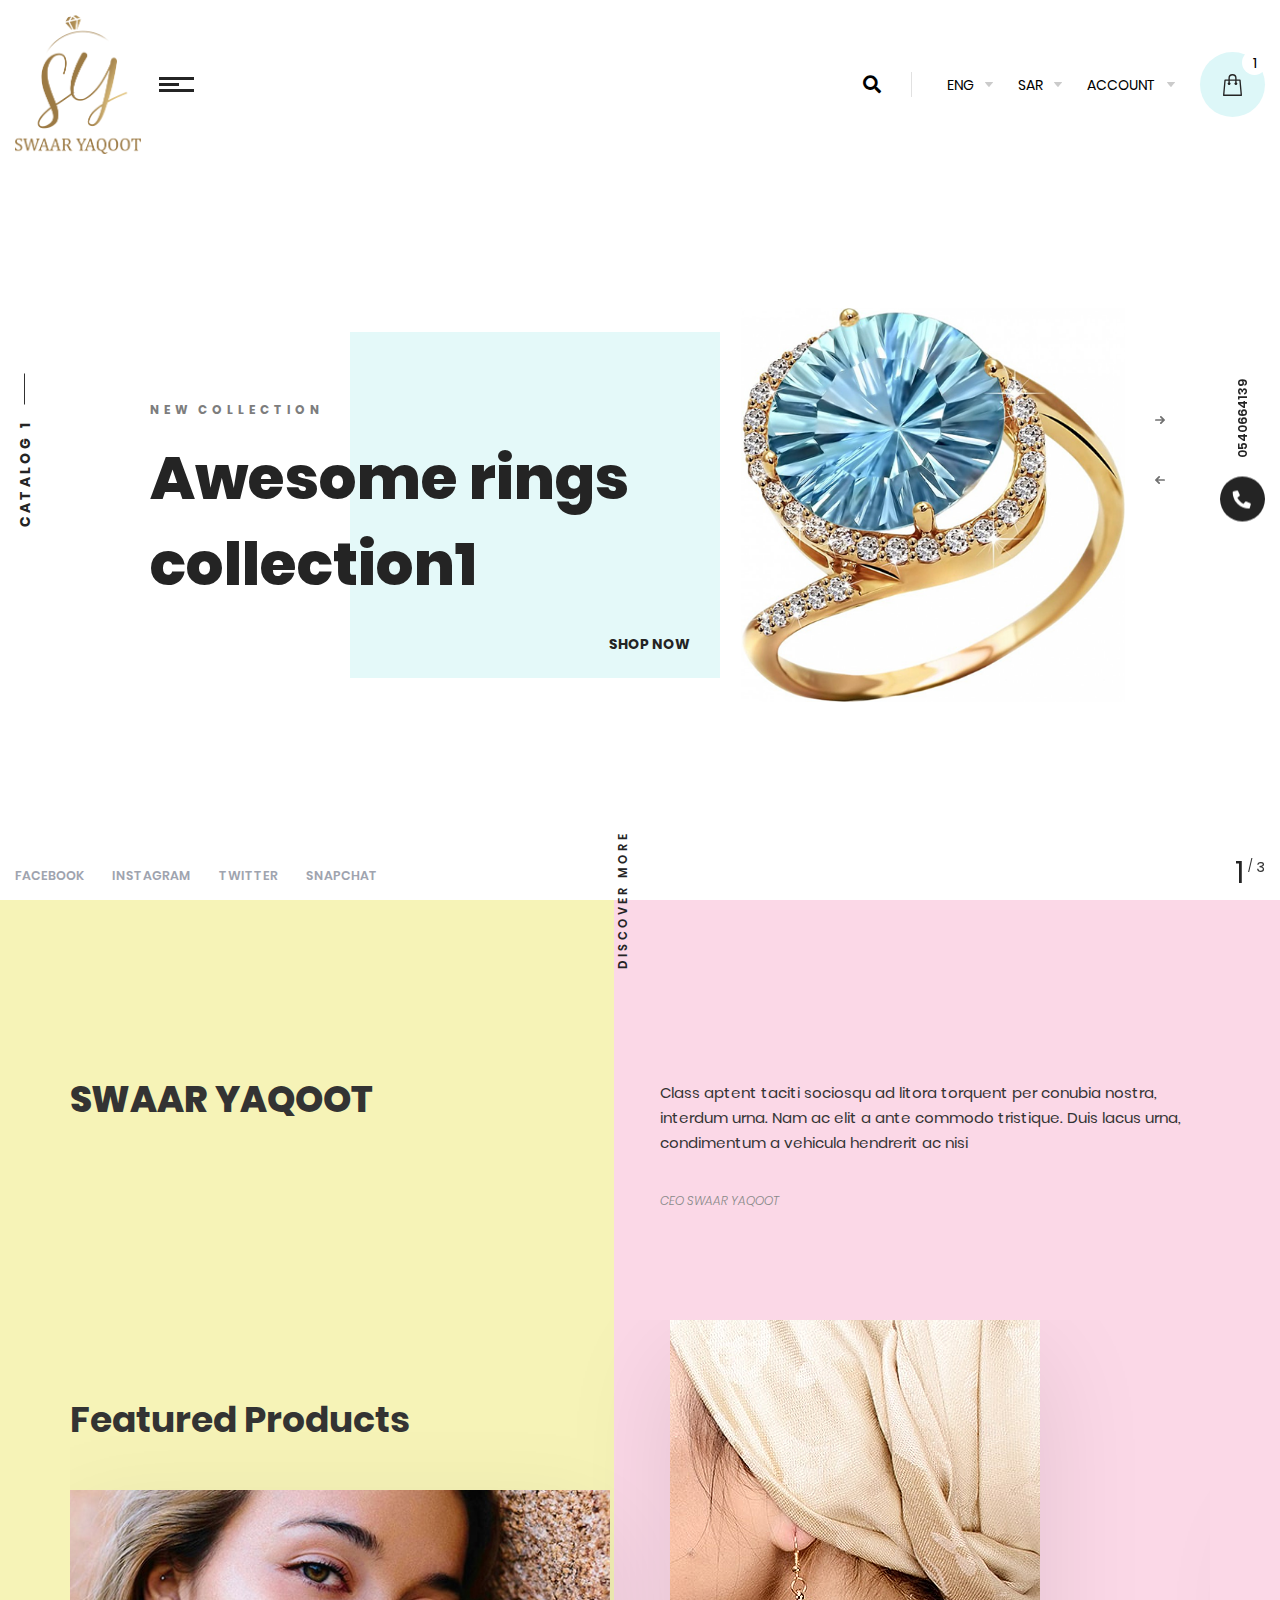
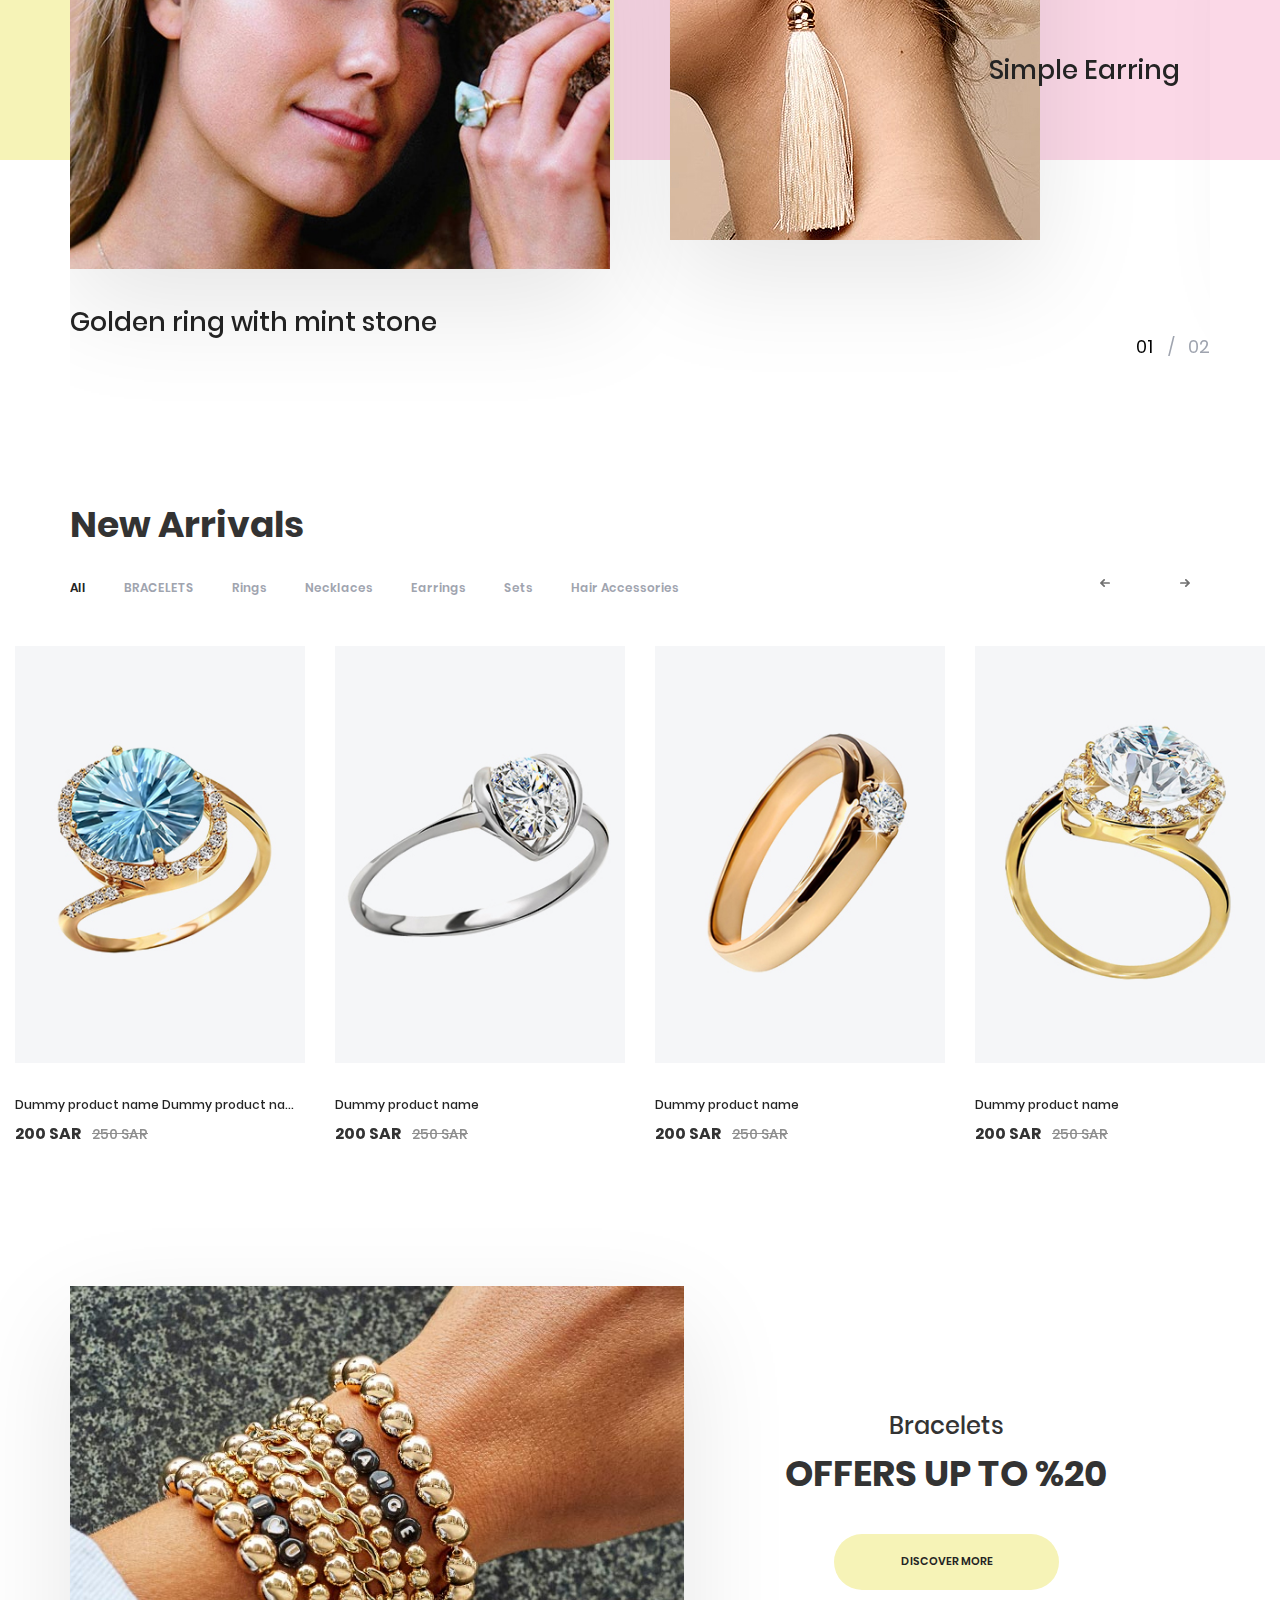
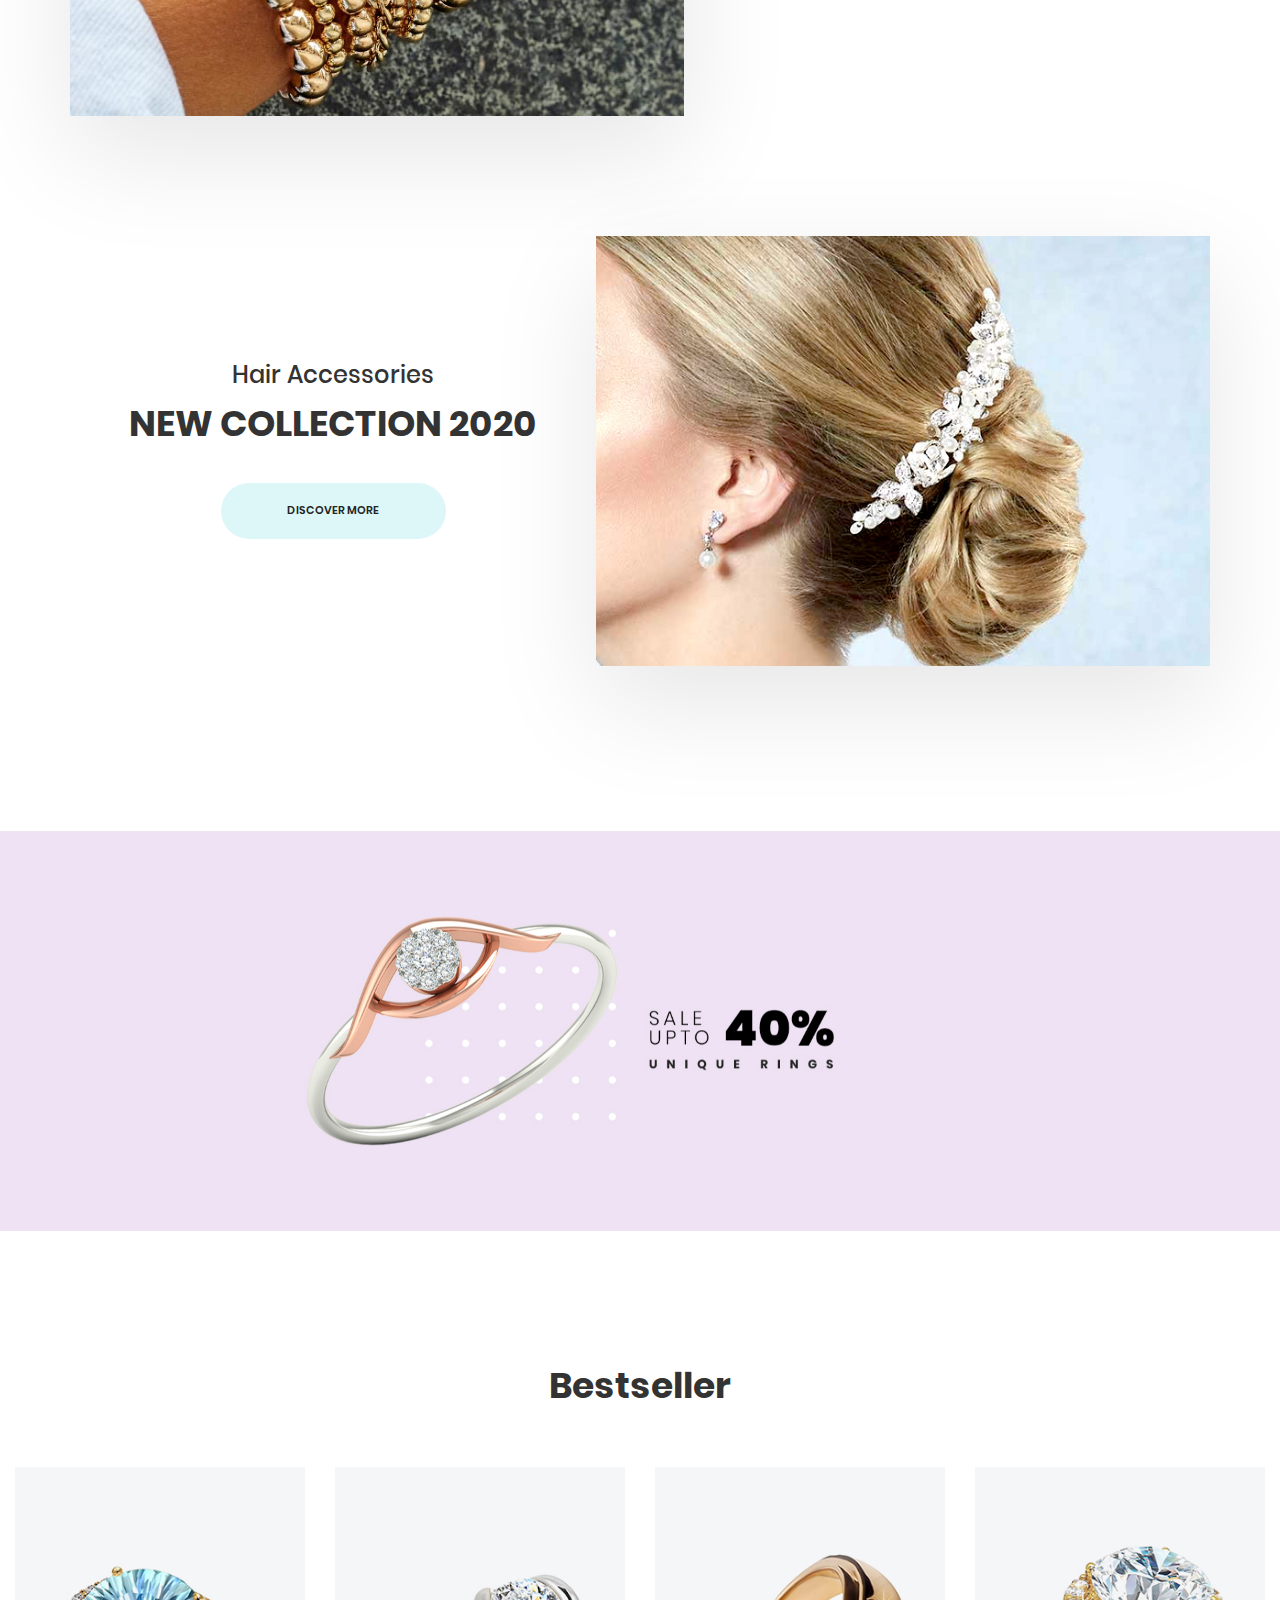
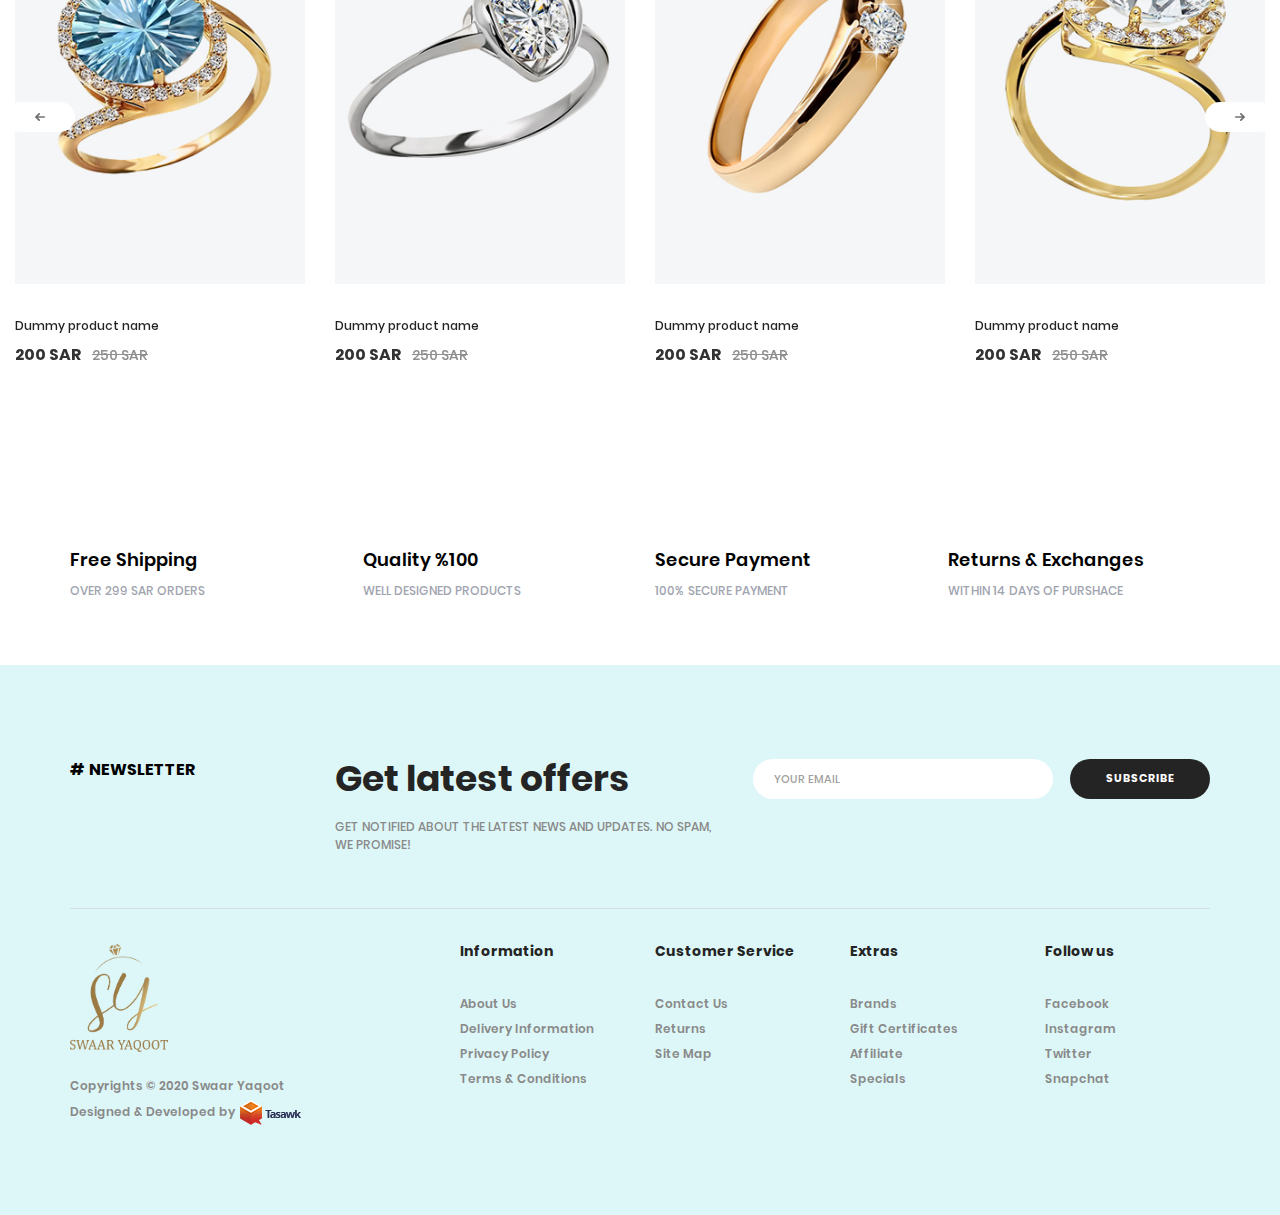
==== commit 728795d4: "feat" ====
--- a/index.html
+++ b/index.html
@@ -64,8 +64,8 @@
               <li class="nav-li xs-li">
                 <a class="nav-link fixall mo-accordion">AR</a>
                 <ul class="mo-panel fixall list-unstyled">
-                  <li class="nav-li fixall"><a href="#!" class="nav-link fixall">AR</a></li>
-                  <li class="nav-li fixall"><a href="#!" class="nav-link fixall">ENG</a></li>
+                  <li class="nav-li fixall"><a href="index-ar.html" class="nav-link fixall">AR</a></li>
+                  <li class="nav-li fixall"><a href="index.html" class="nav-link fixall">ENG</a></li>
                 </ul>
               </li>
               <li class="nav-li xs-li contact-li">
@@ -93,7 +93,7 @@
               <span class="fixall drop-link-anchor">ENG</span>
               <div class="drop-link-menu">
                 <a href="index.html" class="fixall drop-link-anchor">ENG</a>
-                <a href="index-en.html" class="fixall drop-link-anchor">AR</a>
+                <a href="index-ar.html" class="fixall drop-link-anchor">AR</a>
               </div>
             </div>
             <div class="drop-link">
@@ -115,8 +115,8 @@
                 <path id="Bag" class="cls-1"
                   d="M1796.64,84.123a0.679,0.679,0,0,0-.68-0.626h-3.39V82.122a4.07,4.07,0,1,0-8.14,0V83.5h-3.39a0.679,0.679,0,0,0-.68.626L1779,99.248a0.719,0.719,0,0,0,.18.525,0.675,0.675,0,0,0,.5.224h17.64a0.675,0.675,0,0,0,.5-0.224,0.719,0.719,0,0,0,.18-0.525Zm-10.85-2a2.71,2.71,0,1,1,5.42,0V83.5h-5.42V82.122Zm-5.37,16.5,1.24-13.75h2.77v1.565a1.35,1.35,0,1,0,1.36,0V84.873h5.42v1.565a1.36,1.36,0,1,0,1.36,0V84.873h2.77l1.24,13.75h-16.16Z"
                   transform="translate(-1779 -78)" />
-                <span class="count">1</span>
-              </svg>
+              </svg>
+              <span class="count">1</span>
             </div>
           </div>
         </div>
@@ -240,9 +240,49 @@
           <span class="ceo">CEO Swaar yaqoot</span>
         </div>
       </div>
-      <!-- <div class="featured-pro">
+      <div class="featured-pro">
         <h2 class="sec-head fixall">Featured Products</h2>
-      </div> -->
+        <div class="featured-slider">
+          <div class="swiper-container ">
+            <div class="swiper-wrapper">
+              <div class="swiper-slide">
+                <div class="featured">
+                  <a href="#!" class="item-img">
+                    <img src="images/about2.jpg" class="img-responsive">
+                  </a>
+                  <a href="#!" class="feat-pro-name fixall">Golden ring with mint stone</a>
+                </div>
+              </div>
+              <div class="swiper-slide">
+                <div class="featured">
+                  <a href="#!" class="item-img">
+                    <img src="images/about1.jpg" class="img-responsive">
+                  </a>
+                  <a href="#!" class="feat-pro-name fixall">Simple Earring</a>
+                </div>
+              </div>
+              <div class="swiper-slide">
+                <div class="featured">
+                  <a href="#!" class="item-img">
+                    <img src="images/about1.jpg" class="img-responsive">
+                  </a>
+                  <a href="#!" class="feat-pro-name fixall">Golden ring with mint stone</a>
+                </div>
+              </div>
+              <div class="swiper-slide">
+                <div class="featured">
+                  <a href="#!" class="item-img">
+                    <img src="images/about2.jpg" class="img-responsive">
+                  </a>
+                  <a href="#!" class="feat-pro-name fixall">Simple Earring</a>
+                </div>
+              </div>
+            </div>
+          </div>
+          <!-- Add Pagination -->
+          <div class="swiper-pagination"></div>
+        </div>
+      </div>
     </div>
   </div>
   <!-- end sec-div -->
@@ -1200,7 +1240,7 @@
             </div>
           </div>
           <div class="col-md-2 col-sm-3 col-xs-12">
-            <div class="nav-foot-cont">
+            <div class="nav-foot-cont foot-social">
               <h2 class="fixall nav-foot-header foot-header">Follow us</h2>
               <ul class="nav-foot fixall list-unstyled">
                 <li class="nav-foot-li fixall"><a href="#!" class="nav-foot-link fixall">Facebook</a></li>
--- a/css/main.css
+++ b/css/main.css
@@ -149,10 +149,17 @@
   -webkit-transition: all 0.5s ease-in-out;
   transition: all 0.5s ease-in-out;
 }
+html[dir=rtl] .serach-form {
+  left: auto;
+  right: 0;
+}
 .serach-form.open {
   transform: translateX(-100%) translateY(-50%);
   visibility: visible;
   opacity: 1;
+}
+html[dir=rtl] .serach-form.open {
+  transform: translateX(100%) translateY(-50%);
 }
 @media (max-width: 992px) {
   .serach-form {
@@ -216,6 +223,10 @@
   font-size: 25px;
   color: #fff;
   background-color: transparent;
+}
+html[dir=rtl] .search-btn {
+  right: auto;
+  left: 35px;
 }
 
 .search-close-btn {
@@ -280,6 +291,10 @@
   color: #242424;
   font-family: med;
   text-align: left;
+}
+html[dir=rtl] .news-input {
+  font-family: ar-med;
+  text-align: right;
 }
 .news-input::placeholder {
   color: #a1a1a1;
@@ -369,6 +384,9 @@
   -o-transform-origin: left center;
   transform-origin: left center;
 }
+html[dir=rtl] .mo-menu-btn span:nth-child(2) {
+  right: 0;
+}
 .mo-menu-btn span:nth-child(3) {
   top: 12px;
   -webkit-transform-origin: left center;
@@ -413,6 +431,9 @@
   -o-transition: all 0.5s ease-in-out;
   -webkit-transition: all 0.5s ease-in-out;
   transition: all 0.5s ease-in-out;
+}
+html[dir=rtl] .mo-navbar {
+  transform: translateX(100%);
 }
 @media (max-width: 1199px) {
   .mo-navbar {
@@ -423,6 +444,9 @@
     width: max-content;
     z-index: 9;
   }
+  html[dir=rtl] .mo-navbar {
+    transform: translateX(100%) translateY(-50%);
+  }
 }
 .mo-navbar.open {
   transform: none;
@@ -433,6 +457,9 @@
   .mo-navbar.open {
     transform: translateY(-50%);
   }
+}
+html[dir=rtl] .mo-navbar.open {
+  transform: none;
 }
 
 .nav-li {
@@ -461,6 +488,9 @@
   -webkit-transition: all 0.3s ease-in-out;
   transition: all 0.3s ease-in-out;
 }
+html[dir=rtl] .nav-link {
+  font-family: ar-med;
+}
 .nav-link:hover, .nav-link:focus {
   color: #242424;
 }
@@ -478,6 +508,10 @@
   right: 0;
   left: auto;
 }
+html[dir=rtl] .main .swiper-pagination {
+  left: 0;
+  right: auto;
+}
 @media (min-width: 1800px) {
   .main .swiper-pagination {
     bottom: 60px;
@@ -486,6 +520,10 @@
 @media (max-width: 767px) {
   .main .swiper-pagination {
     right: 15px;
+  }
+  html[dir=rtl] .main .swiper-pagination {
+    left: 15px;
+    right: auto;
   }
 }
 .main .swiper-pagination .swiper-pagination-current {
@@ -494,9 +532,17 @@
   margin-right: 4px;
   margin-top: -5px;
 }
+html[dir=rtl] .main .swiper-pagination .swiper-pagination-current {
+  margin-right: 0;
+  margin-left: 4px;
+}
 .main .swiper-pagination .swiper-pagination-total {
   font-size: 14px;
   margin-left: 4px;
+}
+html[dir=rtl] .main .swiper-pagination .swiper-pagination-total {
+  margin-right: 4px;
+  margin-left: 0;
 }
 .main .swiper-slide {
   background-color: #fff;
@@ -516,15 +562,27 @@
   flex-direction: column;
   z-index: 1;
 }
+html[dir=rtl] .main-slider .swiper-arrows {
+  right: auto;
+  left: 80px;
+}
 @media (min-width: 1600px) {
   .main-slider .swiper-arrows {
     right: 150px;
+  }
+  html[dir=rtl] .main-slider .swiper-arrows {
+    right: auto;
+    left: 150px;
   }
 }
 @media (min-width: 1800px) {
   .main-slider .swiper-arrows {
     right: 250px;
     top: 50%;
+  }
+  html[dir=rtl] .main-slider .swiper-arrows {
+    right: auto;
+    left: 250px;
   }
 }
 @media (max-width: 1199px) {
@@ -584,6 +642,10 @@
   margin-left: auto;
   display: block;
 }
+html[dir=rtl] .main-slider .slider-img {
+  margin-left: 0;
+  margin-right: auto;
+}
 @media (max-width: 767px) {
   .main-slider .slider-img {
     width: 100%;
@@ -591,6 +653,9 @@
     max-width: 100%;
   }
   .main-slider .slider-img img {
+    margin: auto;
+  }
+  html[dir=rtl] .main-slider .slider-img img {
     margin: auto;
   }
 }
@@ -604,6 +669,10 @@
   justify-content: center;
   height: 356px;
   left: 95px;
+}
+html[dir=rtl] .main-slider .slider-text {
+  left: auto;
+  right: 95px;
 }
 @media (max-width: 767px) {
   .main-slider .slider-text {
@@ -615,6 +684,10 @@
     transform: none;
     height: 100%;
     text-align: center;
+  }
+  html[dir=rtl] .main-slider .slider-text {
+    left: 0;
+    right: 0;
   }
 }
 .main-slider .slider-text:after {
@@ -628,6 +701,10 @@
   transform: translateY(-50%);
   left: 200px;
 }
+html[dir=rtl] .main-slider .slider-text:after {
+  left: auto;
+  right: 200px;
+}
 @media (max-width: 992px) {
   .main-slider .slider-text:after {
     opacity: 0.5;
@@ -642,6 +719,10 @@
     right: 0;
     transform: none;
     height: 100%;
+  }
+  html[dir=rtl] .main-slider .slider-text:after {
+    left: 0;
+    right: 0;
   }
 }
 .main-slider .sub-head {
@@ -661,12 +742,20 @@
     margin-bottom: 15px;
   }
 }
+html[dir=rtl] .main-slider .sub-head {
+  font-family: ar-bold;
+  letter-spacing: 0;
+  font-size: 15px;
+}
 .main-slider .main-head {
   font-size: 60px;
   color: #242424;
   font-family: exbold;
   position: relative;
   z-index: 1;
+}
+html[dir=rtl] .main-slider .main-head {
+  font-family: ar-exbold;
 }
 @media (max-width: 767px) {
   .main-slider .main-head {
@@ -687,12 +776,176 @@
   -webkit-transition: all 0.3s ease-in-out;
   transition: all 0.3s ease-in-out;
 }
+html[dir=rtl] .main-slider .shop-now {
+  left: -40px;
+  right: auto;
+  font-family: ar-bold;
+  font-size: 15px;
+}
 .main-slider .shop-now:hover, .main-slider .shop-now:focus {
   color: #9fa4af;
 }
 @media (max-width: 767px) {
   .main-slider .shop-now {
     position: static;
+  }
+}
+
+.featured-pro {
+  transform: translateY(250px);
+}
+@media (max-width: 767px) {
+  .featured-pro {
+    transform: none;
+  }
+}
+.featured-pro .sec-head {
+  transform: translateY(120px);
+}
+@media (max-width: 767px) {
+  .featured-pro .sec-head {
+    transform: none;
+  }
+}
+
+.featured-slider .swiper-slide:nth-of-type(2n) .featured {
+  transform: translateY(-170px);
+}
+@media (max-width: 767px) {
+  .featured-slider .swiper-slide:nth-of-type(2n) .featured {
+    transform: none;
+  }
+}
+.featured-slider .swiper-slide:nth-of-type(2n) .featured .item-img {
+  width: 370px;
+}
+@media (max-width: 767px) {
+  .featured-slider .swiper-slide:nth-of-type(2n) .featured .item-img {
+    width: 100%;
+  }
+}
+.featured-slider .swiper-slide:nth-of-type(2n) .featured .item-img::before {
+  padding-bottom: 140.540540541%;
+}
+@media (max-width: 767px) {
+  .featured-slider .swiper-slide:nth-of-type(2n) .featured .item-img::before {
+    padding-bottom: 70.1754385965%;
+  }
+}
+.featured-slider .swiper-slide:nth-of-type(2n) .featured .feat-pro-name {
+  position: absolute;
+  bottom: 150px;
+  right: 30px;
+}
+html[dir=rtl] .featured-slider .swiper-slide:nth-of-type(2n) .featured .feat-pro-name {
+  right: auto;
+  left: 30px;
+}
+@media (max-width: 767px) {
+  .featured-slider .swiper-slide:nth-of-type(2n) .featured .feat-pro-name {
+    position: static;
+  }
+}
+.featured-slider .swiper-pagination {
+  bottom: 50px;
+  right: 0;
+}
+html[dir=rtl] .featured-slider .swiper-pagination {
+  right: auto;
+  left: 0;
+}
+@media (max-width: 767px) {
+  .featured-slider .swiper-pagination {
+    right: auto;
+    display: flex;
+    align-items: center;
+    justify-content: center;
+    position: static;
+    margin-top: 25px;
+    margin-bottom: 25px;
+  }
+}
+.featured-slider .swiper-pagination .swiper-pagination-bullet {
+  background-color: transparent;
+  font-size: 18px;
+  color: #9fa4af;
+  opacity: 1;
+  box-shadow: none !important;
+  outline: none !important;
+  width: auto;
+  height: auto;
+  cursor: pointer;
+  -moz-transition: all 0.3s ease-in-out;
+  -o-transition: all 0.3s ease-in-out;
+  -webkit-transition: all 0.3s ease-in-out;
+  transition: all 0.3s ease-in-out;
+}
+.featured-slider .swiper-pagination .swiper-pagination-bullet:hover {
+  color: #000;
+}
+.featured-slider .swiper-pagination .swiper-pagination-bullet::before {
+  content: "/";
+  margin-left: 15px;
+  margin-right: 9px;
+  color: #9fa4af;
+}
+html[dir=rtl] .featured-slider .swiper-pagination .swiper-pagination-bullet::before {
+  margin-left: 9px;
+  margin-right: 15px;
+}
+.featured-slider .swiper-pagination .swiper-pagination-bullet:first-of-type::before {
+  display: none;
+}
+.featured-slider .swiper-pagination .swiper-pagination-bullet.swiper-pagination-bullet-active {
+  color: #000;
+  pointer-events: none;
+}
+
+.featured {
+  position: relative;
+  padding-top: 170px;
+}
+@media (max-width: 767px) {
+  .featured {
+    padding-top: 25px;
+  }
+}
+.featured .item-img {
+  box-shadow: 0px 37px 103px 0px rgba(0, 0, 0, 0.1);
+  position: relative;
+  display: flex;
+  align-items: center;
+}
+.featured .item-img::before {
+  padding-bottom: 70.1754385965%;
+  content: "";
+}
+.featured .item-img img {
+  position: absolute;
+  top: 0;
+  bottom: 0;
+  right: 0;
+  left: 0;
+  width: 100%;
+  height: 100%;
+  object-fit: cover;
+}
+.featured .feat-pro-name {
+  font-size: 26px;
+  color: #242424;
+  font-family: med;
+  margin-top: 35px;
+  display: inline-flex;
+}
+html[dir=rtl] .featured .feat-pro-name {
+  font-family: ar-med;
+}
+@media (max-width: 767px) {
+  .featured .feat-pro-name {
+    text-align: center;
+    display: flex;
+    justify-content: center;
+    font-size: 22px;
   }
 }
 
@@ -795,6 +1048,9 @@
   transition: all 0.3s ease-in-out;
   text-transform: capitalize;
 }
+html[dir=rtl] .sliders-head .nav-tabs li .tab-link {
+  font-family: ar-bold;
+}
 .sliders-head .nav-tabs li .tab-link:hover {
   background-color: transparent;
   color: #242424;
@@ -831,6 +1087,10 @@
   .products .swiper-arrows {
     width: 1170px;
   }
+}
+html[dir=rtl] .products .swiper-arrows {
+  flex-direction: row;
+  justify-content: flex-end;
 }
 @media (max-width: 992px) {
   .products .swiper-arrows {
@@ -933,6 +1193,11 @@
 }
 .product .item-img:hover img {
   transform: scale(1.25);
+}
+@media (max-width: 767px) {
+  .product .item-img:hover img {
+    transform: none;
+  }
 }
 .product .pro-name {
   display: block;
@@ -950,6 +1215,9 @@
   -webkit-transition: all 0.3s ease-in-out;
   transition: all 0.3s ease-in-out;
 }
+html[dir=rtl] .product .pro-name {
+  font-family: ar-med;
+}
 .product .pro-name:hover, .product .pro-name:focus {
   color: #9fa4af;
 }
@@ -961,6 +1229,9 @@
 .product .mo-price {
   font-size: 16px;
   font-family: bold;
+}
+html[dir=rtl] .product .mo-price {
+  font-family: ar-bold;
 }
 .product .mo-old-price {
   font-size: 14px;
@@ -968,6 +1239,11 @@
   text-decoration: line-through;
   color: #8f8f8f;
   margin-left: 8px;
+}
+html[dir=rtl] .product .mo-old-price {
+  font-family: ar-med;
+  margin: 0;
+  margin-right: 8px;
 }
 
 .products-cont {
@@ -1081,6 +1357,9 @@
   font-family: med;
   margin-bottom: 15px;
 }
+html[dir=rtl] .banner .banner-name {
+  font-family: ar-med;
+}
 @media (max-width: 767px) {
   .banner .banner-name {
     font-size: 20px;
@@ -1091,6 +1370,9 @@
   font-family: bold;
   text-transform: uppercase;
   margin-bottom: 40px;
+}
+html[dir=rtl] .banner .banner-desc {
+  font-family: ar-bold;
 }
 @media (max-width: 767px) {
   .banner .banner-desc {
@@ -1112,6 +1394,9 @@
   -o-transition: all 0.3s ease-in-out;
   -webkit-transition: all 0.3s ease-in-out;
   transition: all 0.3s ease-in-out;
+}
+html[dir=rtl] .banner .disc-more {
+  font-family: ar-bold;
 }
 @media (max-width: 767px) {
   .banner .disc-more {
@@ -1348,7 +1633,7 @@
 @media (max-width: 767px) {
   .header {
     padding-top: 7px;
-    padding-bottom: 10px;
+    padding-bottom: 15px;
   }
 }
 
@@ -1387,11 +1672,24 @@
   display: flex;
   align-items: center;
 }
+html[dir=rtl] .search-cont {
+  border: none;
+  padding-right: 0;
+  margin-right: 0;
+  border-left: 1px solid #e1e1e1;
+  padding-left: 12px;
+  margin-left: 35px;
+}
 @media (max-width: 767px) {
   .search-cont {
     border: none;
     padding-right: 0;
     margin-right: 20px;
+  }
+  html[dir=rtl] .search-cont {
+    border: none;
+    padding-left: 0;
+    margin-left: 20px;
   }
 }
 
@@ -1436,6 +1734,9 @@
   position: relative;
   margin-right: 25px;
 }
+html[dir=rtl] .drop-link {
+  margin-left: 25px;
+}
 @media (max-width: 767px) {
   .drop-link {
     display: none;
@@ -1462,6 +1763,10 @@
   transition: all 0.3s ease-in-out;
   margin-left: 11px;
   margin-top: -5px;
+}
+html[dir=rtl] .drop-link .drop-link-anchor::after {
+  margin-left: 0;
+  margin-right: 11px;
 }
 .drop-link .drop-link-anchor:hover:after {
   opacity: 1;
@@ -1607,6 +1912,11 @@
     display: none;
   }
 }
+html[dir=rtl] .catalog-link {
+  left: auto;
+  right: 0;
+  transform: translateY(-50%);
+}
 .catalog-link a {
   font-family: bold;
   font-size: 14px;
@@ -1618,6 +1928,11 @@
   -webkit-transition: all 0.3s ease-in-out;
   transition: all 0.3s ease-in-out;
 }
+html[dir=rtl] .catalog-link a {
+  font-family: ar-bold;
+  font-size: 15px;
+  letter-spacing: 0;
+}
 .catalog-link a:hover, .catalog-link a:focus {
   color: #9fa4af;
 }
@@ -1628,6 +1943,10 @@
   background-color: #313131;
   display: block;
   margin-top: 15px;
+}
+html[dir=rtl] .catalog-link:after {
+  margin: 0;
+  margin-bottom: 15px;
 }
 
 .contact-us {
@@ -1663,6 +1982,16 @@
   font-size: 18px;
   transform: rotate(270deg);
   margin-bottom: 19px;
+}
+html[dir=rtl] .contact-us i {
+  transform: none;
+  margin: 0;
+  margin-top: 19px;
+}
+html[dir=rtl] .contact-us {
+  left: 0;
+  right: auto;
+  transform: translateY(-50%);
 }
 @media (max-width: 767px) {
   .contact-us {
@@ -1699,6 +2028,10 @@
 .social .social-link:hover, .social .social-link:focus {
   color: #242424;
 }
+html[dir=rtl] .social .social-link {
+  margin: 0;
+  margin-left: 25px;
+}
 
 .scroll-btn {
   position: absolute;
@@ -1728,11 +2061,15 @@
     display: none;
   }
 }
+html[dir=rtl] .scroll-btn {
+  transform: translateY(50%) translateX(50%);
+  letter-spacing: 0;
+  font-family: ar-med;
+}
 
 .sec-div {
   background-color: #fbd8e7;
   position: relative;
-  padding-top: 180px;
 }
 .sec-div:after {
   background-color: #f6f3b7;
@@ -1744,6 +2081,10 @@
   width: 48%;
   z-index: 0;
 }
+html[dir=rtl] .sec-div:after {
+  left: auto;
+  right: 0;
+}
 @media (max-width: 767px) {
   .sec-div {
     padding-top: 40px;
@@ -1754,12 +2095,13 @@
   position: relative;
   z-index: 1;
   display: flex;
-  margin-bottom: 172px;
+  transform: translateY(180px);
 }
 @media (max-width: 767px) {
   .about-sec {
     flex-direction: column;
     margin-bottom: 50px;
+    transform: none;
   }
 }
 .about-sec .about-title {
@@ -1769,6 +2111,9 @@
   font-family: exbold;
   text-transform: uppercase;
 }
+html[dir=rtl] .about-sec .about-title {
+  font-family: ar-exbold;
+}
 @media (max-width: 767px) {
   .about-sec .about-title {
     min-width: 100%;
@@ -1803,6 +2148,10 @@
   font-family: italic;
   text-transform: uppercase;
 }
+html[dir=rtl] .about-sec .ceo {
+  font-family: ar-light;
+  font-size: 14px;
+}
 
 .featured-pro {
   position: relative;
@@ -1812,6 +2161,9 @@
 .sec-head {
   font-size: 36px;
   font-family: bold;
+}
+html[dir=rtl] .sec-head {
+  font-family: ar-bold;
 }
 @media (max-width: 767px) {
   .sec-head {
@@ -1854,6 +2206,9 @@
   font-family: semibold;
   margin-bottom: 10px;
 }
+html[dir=rtl] .feat-name {
+  font-family: ar-med;
+}
 
 .feat-desc {
   font-size: 12px;
@@ -1861,6 +2216,9 @@
   font-family: med;
   text-transform: uppercase;
 }
+html[dir=rtl] .feat-desc {
+  font-family: ar-med;
+}
 
 footer {
   background-color: #ddf7f8;
@@ -1886,6 +2244,9 @@
   color: #000000;
   font-family: bold;
 }
+html[dir=rtl] .news-tag {
+  font-family: ar-bold;
+}
 @media (max-width: 992px) {
   .news-tag {
     text-align: center;
@@ -1909,6 +2270,9 @@
   font-family: bold;
   margin-bottom: 20px;
 }
+html[dir=rtl] .newsletter-head {
+  font-family: ar-bold;
+}
 @media (max-width: 992px) {
   .newsletter-head {
     margin-top: 15px;
@@ -1922,6 +2286,9 @@
   font-family: med;
   text-transform: uppercase;
 }
+html[dir=rtl] .newsletter-subhead {
+  font-family: ar-med;
+}
 
 .footer {
   border-top: 1px solid #d0dfdf;
@@ -1950,6 +2317,9 @@
   font-family: semibold;
   margin-top: 25px;
 }
+html[dir=rtl] .copytight {
+  font-family: ar-med;
+}
 .copytight .tasawk {
   margin-top: 6px;
 }
@@ -1980,6 +2350,9 @@
   color: #242424;
   font-family: bold;
   margin-bottom: 34px;
+}
+html[dir=rtl] .nav-foot-header {
+  font-family: ar-bold;
 }
 @media (max-width: 992px) {
   .nav-foot-header {
@@ -2004,9 +2377,19 @@
   -webkit-transition: all 0.3s ease-in-out;
   transition: all 0.3s ease-in-out;
 }
+html[dir=rtl] .nav-foot-link {
+  font-family: ar-med;
+}
 .nav-foot-link:hover, .nav-foot-link:focus {
   transform: translateX(5px);
   color: #242424;
+}
+html[dir=rtl] .nav-foot-link:hover, html[dir=rtl] .nav-foot-link:focus {
+  transform: translateX(-5px);
+}
+
+html[dir=rtl] .foot-social .nav-foot-link {
+  font-family: semibold;
 }
 
 li.close-btn {
@@ -2016,6 +2399,10 @@
   position: absolute;
   top: 25px;
   right: 25px;
+}
+html[dir=rtl] li.close-btn {
+  right: auto;
+  left: 25px;
 }
 
 @media (max-width: 767px) {
@@ -2055,8 +2442,12 @@
     transform-origin: right;
     right: 0;
     left: auto;
+    transform: scaleX(0);
   }
   nav .mo-navbar.nav-in {
+    transform: scaleX(1);
+  }
+  html[dir=rtl] nav .mo-navbar.nav-in {
     transform: scaleX(1);
   }
   nav .close-btn {
@@ -2088,6 +2479,10 @@
     margin: 0;
     margin-right: 10px;
   }
+  html[dir=rtl] nav .nav-li.xs-li .contact-us i {
+    margin: 0;
+    margin-left: 10px;
+  }
   nav .nav-link {
     color: #242424;
   }
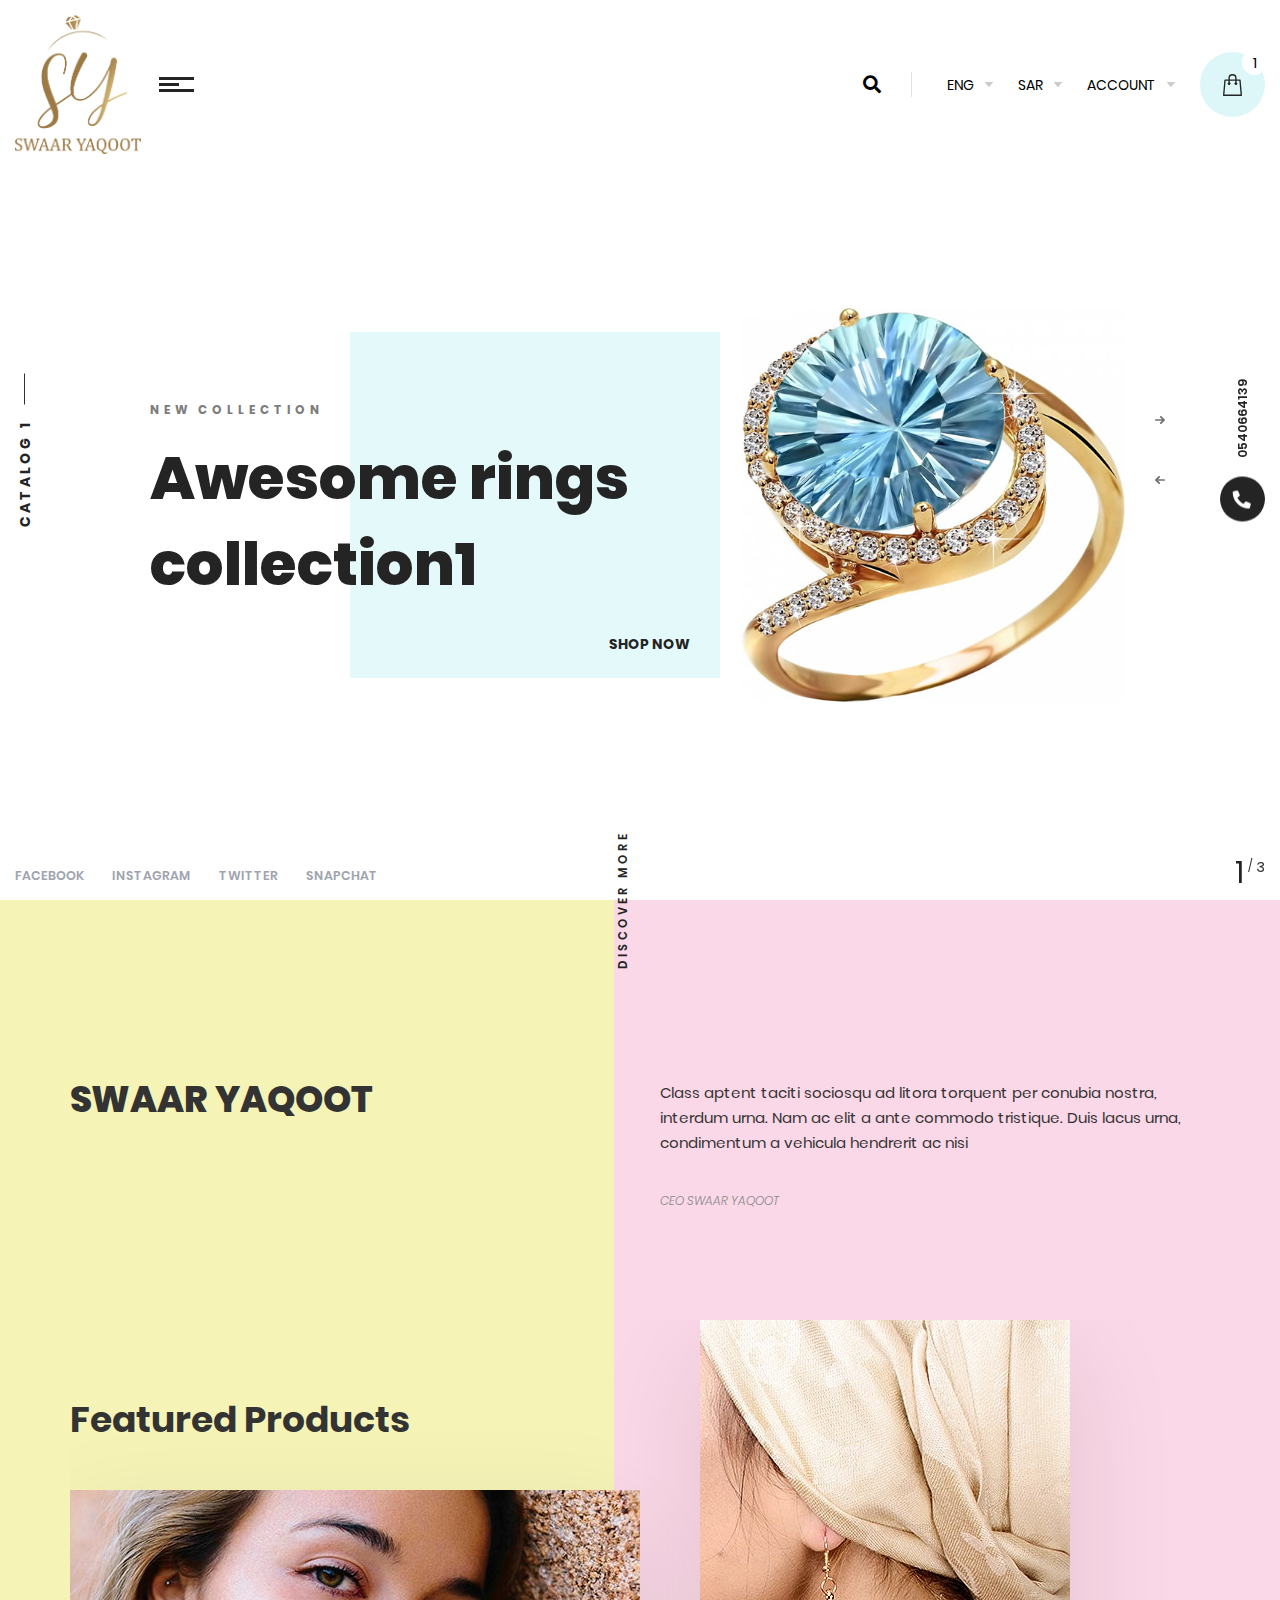
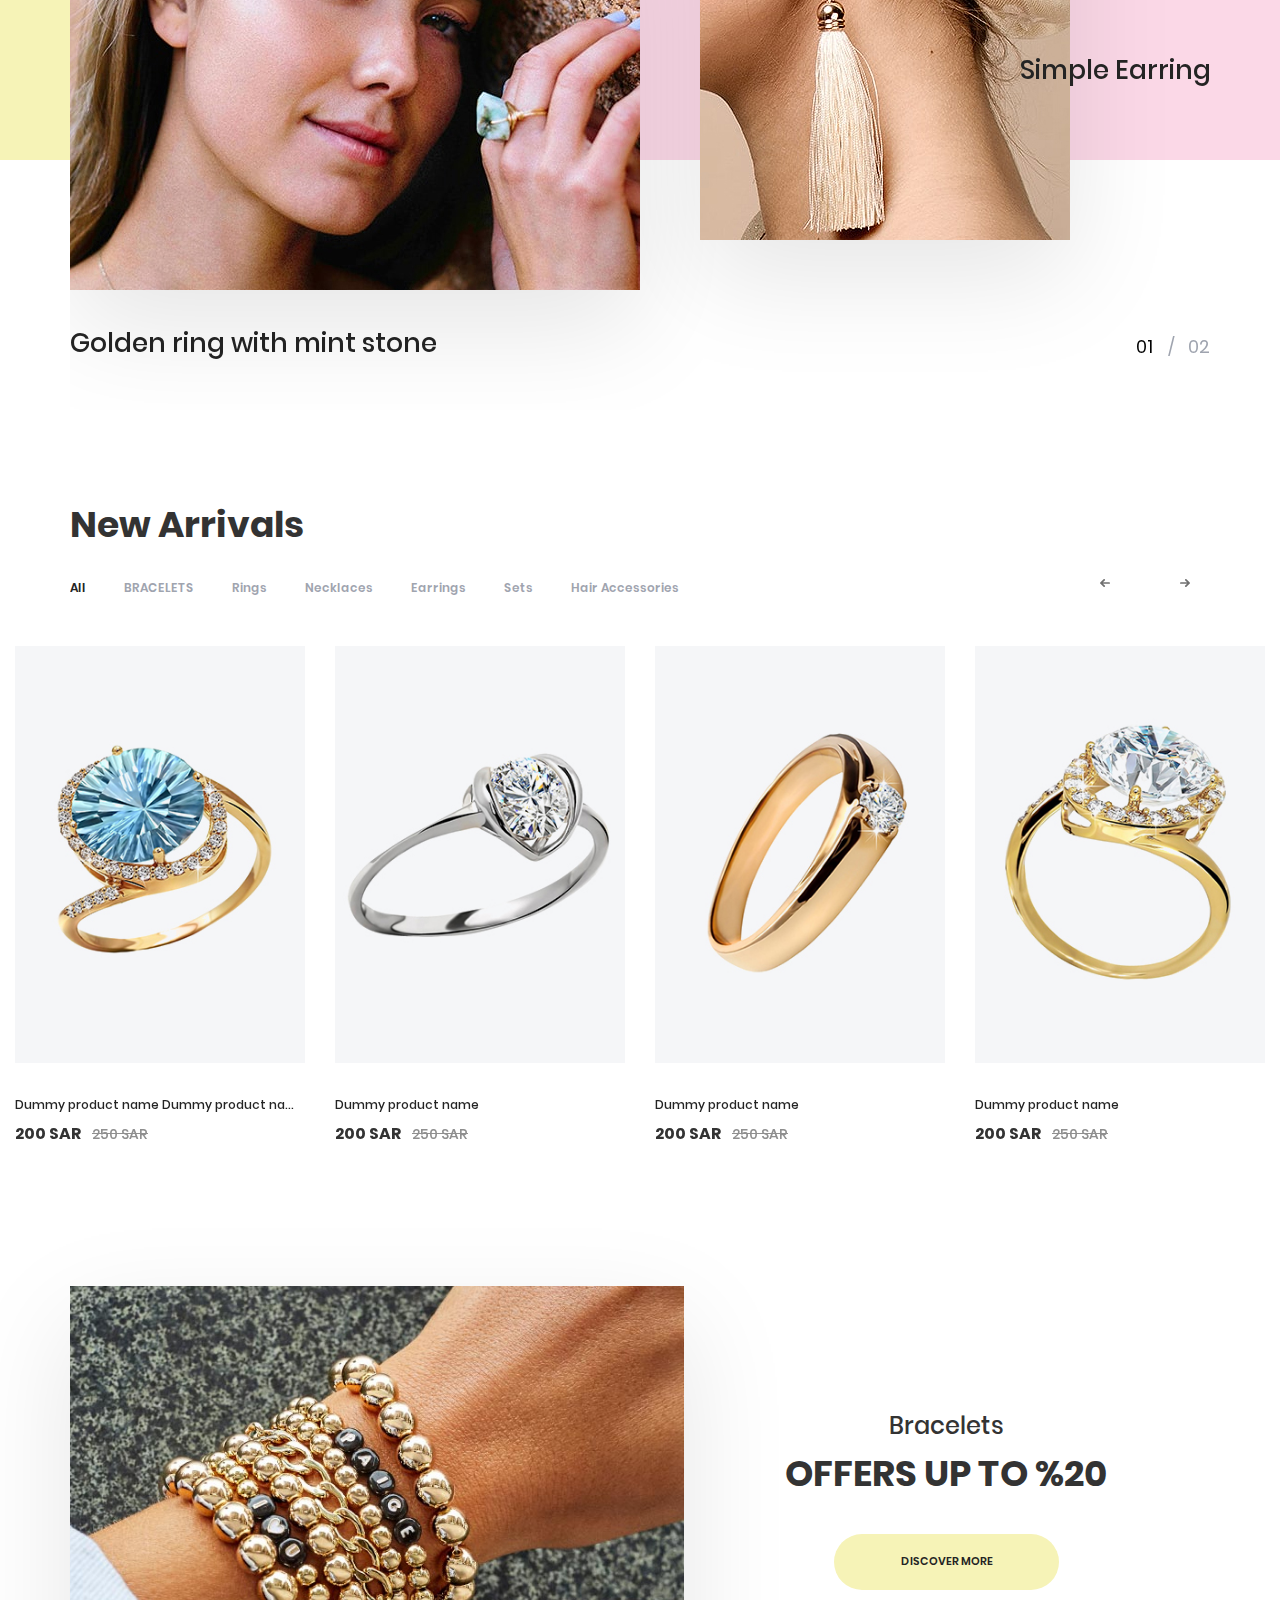
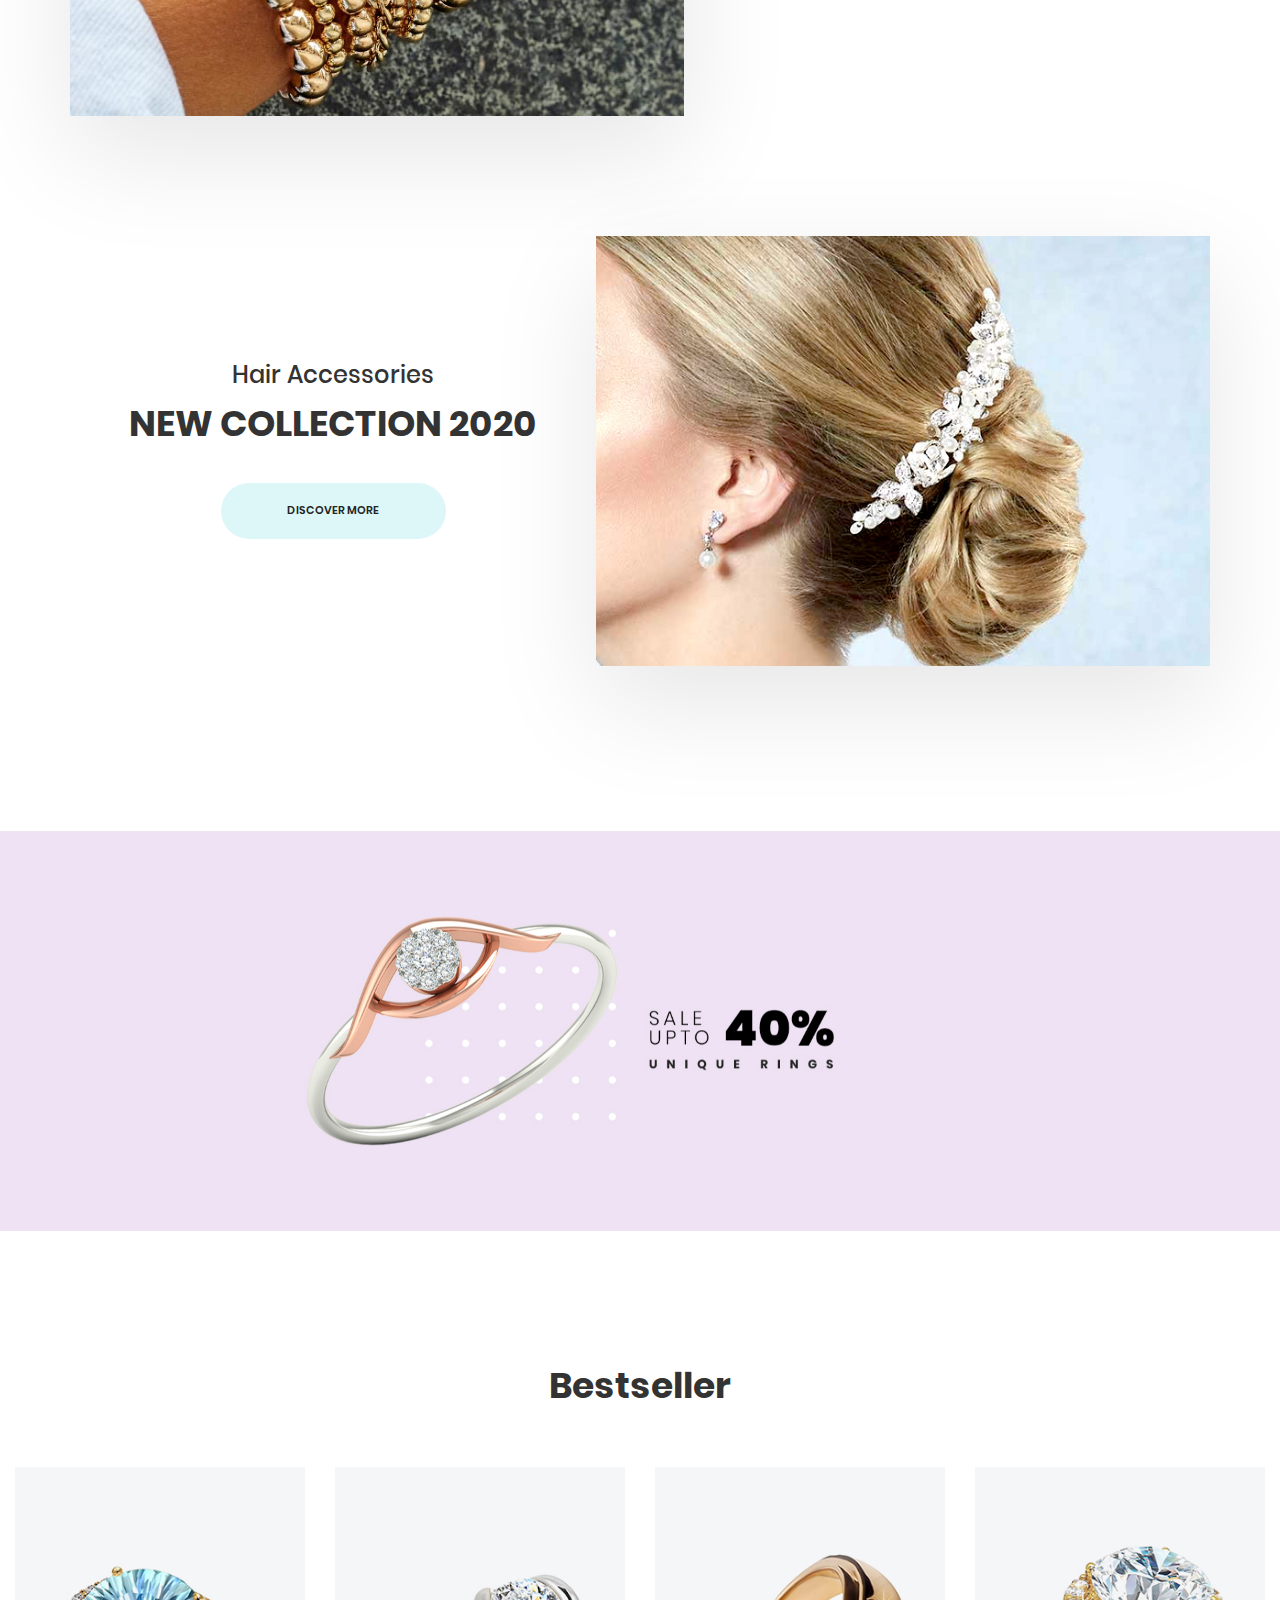
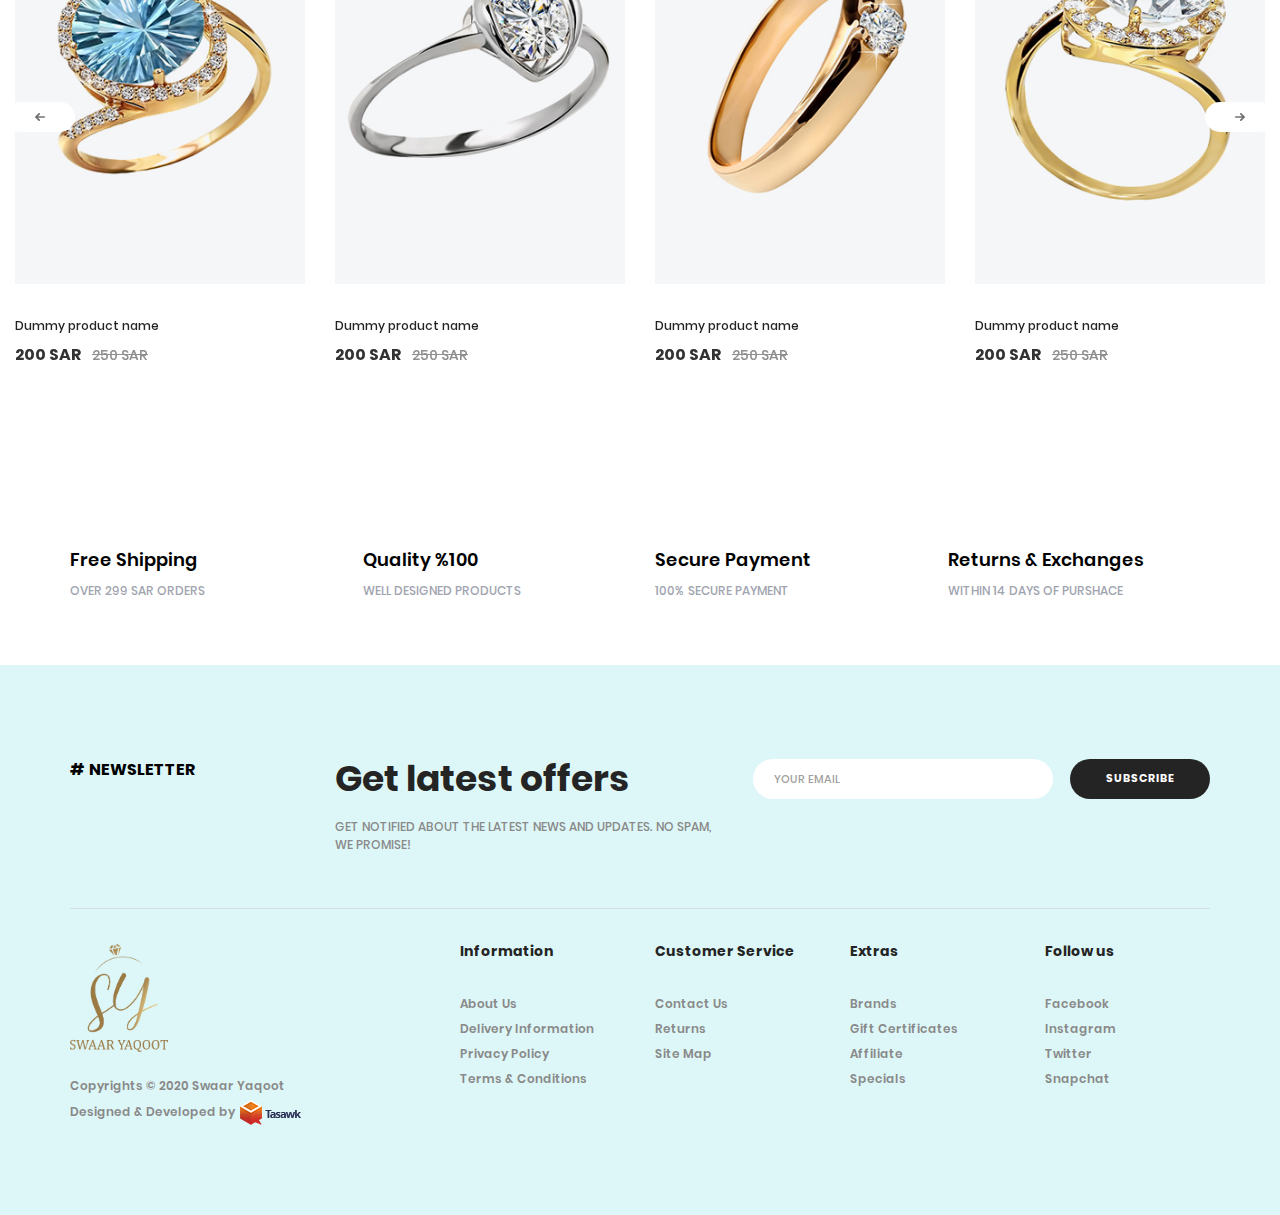
==== commit 6daa9c7a: "slider" ====
--- a/index.html
+++ b/index.html
@@ -246,35 +246,35 @@
           <div class="swiper-container ">
             <div class="swiper-wrapper">
               <div class="swiper-slide">
-                <div class="featured">
-                  <a href="#!" class="item-img">
-                    <img src="images/about2.jpg" class="img-responsive">
-                  </a>
-                  <a href="#!" class="feat-pro-name fixall">Golden ring with mint stone</a>
-                </div>
-              </div>
-              <div class="swiper-slide">
-                <div class="featured">
-                  <a href="#!" class="item-img">
-                    <img src="images/about1.jpg" class="img-responsive">
-                  </a>
-                  <a href="#!" class="feat-pro-name fixall">Simple Earring</a>
-                </div>
-              </div>
-              <div class="swiper-slide">
-                <div class="featured">
-                  <a href="#!" class="item-img">
-                    <img src="images/about1.jpg" class="img-responsive">
-                  </a>
-                  <a href="#!" class="feat-pro-name fixall">Golden ring with mint stone</a>
-                </div>
-              </div>
-              <div class="swiper-slide">
-                <div class="featured">
-                  <a href="#!" class="item-img">
-                    <img src="images/about2.jpg" class="img-responsive">
-                  </a>
-                  <a href="#!" class="feat-pro-name fixall">Simple Earring</a>
+                <div class="cont">
+                  <div class="featured">
+                    <a href="#!" class="item-img">
+                      <img src="images/about2.jpg" class="img-responsive">
+                    </a>
+                    <a href="#!" class="feat-pro-name fixall">Golden ring with mint stone</a>
+                  </div>
+                  <div class="featured">
+                    <a href="#!" class="item-img">
+                      <img src="images/about1.jpg" class="img-responsive">
+                    </a>
+                    <a href="#!" class="feat-pro-name fixall">Simple Earring</a>
+                  </div>
+                </div>
+              </div>
+              <div class="swiper-slide">
+                <div class="cont">
+                  <div class="featured">
+                    <a href="#!" class="item-img">
+                      <img src="images/about1.jpg" class="img-responsive">
+                    </a>
+                    <a href="#!" class="feat-pro-name fixall">Golden ring with mint stone</a>
+                  </div>
+                  <div class="featured">
+                    <a href="#!" class="item-img">
+                      <img src="images/about2.jpg" class="img-responsive">
+                    </a>
+                    <a href="#!" class="feat-pro-name fixall">Simple Earring</a>
+                  </div>
                 </div>
               </div>
             </div>
--- a/css/main.css
+++ b/css/main.css
@@ -175,6 +175,10 @@
     opacity: unset;
     display: none;
     transition: none;
+  }
+  html[dir=rtl] .serach-form {
+    left: 0;
+    right: 0;
   }
   .serach-form.open {
     visibility: unset;
@@ -295,10 +299,14 @@
 html[dir=rtl] .news-input {
   font-family: ar-med;
   text-align: right;
+  font-size: 15px;
 }
 .news-input::placeholder {
   color: #a1a1a1;
   font-size: 11px;
+}
+html[dir=rtl] .news-input::placeholder {
+  font-size: 14px;
 }
 
 .news-button {
@@ -316,6 +324,10 @@
   -o-transition: all 0.3s ease-in-out;
   -webkit-transition: all 0.3s ease-in-out;
   transition: all 0.3s ease-in-out;
+}
+html[dir=rtl] .news-button {
+  font-family: ar-med;
+  font-size: 14px;
 }
 .news-button:hover {
   background-color: #f6f3b7;
@@ -808,44 +820,6 @@
   }
 }
 
-.featured-slider .swiper-slide:nth-of-type(2n) .featured {
-  transform: translateY(-170px);
-}
-@media (max-width: 767px) {
-  .featured-slider .swiper-slide:nth-of-type(2n) .featured {
-    transform: none;
-  }
-}
-.featured-slider .swiper-slide:nth-of-type(2n) .featured .item-img {
-  width: 370px;
-}
-@media (max-width: 767px) {
-  .featured-slider .swiper-slide:nth-of-type(2n) .featured .item-img {
-    width: 100%;
-  }
-}
-.featured-slider .swiper-slide:nth-of-type(2n) .featured .item-img::before {
-  padding-bottom: 140.540540541%;
-}
-@media (max-width: 767px) {
-  .featured-slider .swiper-slide:nth-of-type(2n) .featured .item-img::before {
-    padding-bottom: 70.1754385965%;
-  }
-}
-.featured-slider .swiper-slide:nth-of-type(2n) .featured .feat-pro-name {
-  position: absolute;
-  bottom: 150px;
-  right: 30px;
-}
-html[dir=rtl] .featured-slider .swiper-slide:nth-of-type(2n) .featured .feat-pro-name {
-  right: auto;
-  left: 30px;
-}
-@media (max-width: 767px) {
-  .featured-slider .swiper-slide:nth-of-type(2n) .featured .feat-pro-name {
-    position: static;
-  }
-}
 .featured-slider .swiper-pagination {
   bottom: 50px;
   right: 0;
@@ -861,7 +835,7 @@
     align-items: center;
     justify-content: center;
     position: static;
-    margin-top: 25px;
+    margin-top: 0;
     margin-bottom: 25px;
   }
 }
@@ -901,6 +875,11 @@
   pointer-events: none;
 }
 
+.cont {
+  display: flex;
+  justify-content: flex-start;
+}
+
 .featured {
   position: relative;
   padding-top: 170px;
@@ -915,6 +894,7 @@
   position: relative;
   display: flex;
   align-items: center;
+  width: 570px;
 }
 .featured .item-img::before {
   padding-bottom: 70.1754385965%;
@@ -946,6 +926,52 @@
     display: flex;
     justify-content: center;
     font-size: 22px;
+    padding-bottom: 30px;
+  }
+}
+.featured:nth-of-type(2n) {
+  margin-left: 60px;
+  transform: translateY(-170px);
+}
+html[dir=rtl] .featured:nth-of-type(2n) {
+  margin: 0;
+  margin-right: 60px;
+}
+@media (max-width: 767px) {
+  .featured:nth-of-type(2n) {
+    transform: none;
+  }
+}
+.featured:nth-of-type(2n) .item-img {
+  width: 370px;
+}
+@media (max-width: 767px) {
+  .featured:nth-of-type(2n) .item-img {
+    width: 100%;
+  }
+}
+.featured:nth-of-type(2n) .item-img::before {
+  padding-bottom: 140.540540541%;
+}
+@media (max-width: 767px) {
+  .featured:nth-of-type(2n) .item-img::before {
+    padding-bottom: 70.1754385965%;
+  }
+}
+.featured:nth-of-type(2n) .feat-pro-name {
+  position: absolute;
+  bottom: 150px;
+  right: 50px;
+  transform: translateX(100%);
+}
+html[dir=rtl] .featured:nth-of-type(2n) .feat-pro-name {
+  right: auto;
+  left: 50px;
+  transform: translateX(-100%);
+}
+@media (max-width: 767px) {
+  .featured:nth-of-type(2n) .feat-pro-name {
+    position: static;
   }
 }
 
@@ -1179,6 +1205,7 @@
   margin: auto;
   display: block;
   margin-bottom: 33px;
+  background-color: #f5f6f8;
 }
 @media (max-width: 767px) {
   .product .item-img {
@@ -1192,7 +1219,7 @@
   transition: all 0.3s ease-in-out;
 }
 .product .item-img:hover img {
-  transform: scale(1.25);
+  transform: scale(0.9);
 }
 @media (max-width: 767px) {
   .product .item-img:hover img {
@@ -1397,6 +1424,7 @@
 }
 html[dir=rtl] .banner .disc-more {
   font-family: ar-bold;
+  font-size: 14px;
 }
 @media (max-width: 767px) {
   .banner .disc-more {
@@ -1983,15 +2011,16 @@
   transform: rotate(270deg);
   margin-bottom: 19px;
 }
-html[dir=rtl] .contact-us i {
-  transform: none;
-  margin: 0;
-  margin-top: 19px;
-}
 html[dir=rtl] .contact-us {
   left: 0;
   right: auto;
-  transform: translateY(-50%);
+  display: flex;
+  flex-direction: row-reverse;
+}
+@media (max-width: 767px) {
+  html[dir=rtl] .contact-us {
+    display: none;
+  }
 }
 @media (max-width: 767px) {
   .contact-us {
@@ -2065,6 +2094,7 @@
   transform: translateY(50%) translateX(50%);
   letter-spacing: 0;
   font-family: ar-med;
+  font-size: 14px;
 }
 
 .sec-div {
@@ -2479,10 +2509,6 @@
     margin: 0;
     margin-right: 10px;
   }
-  html[dir=rtl] nav .nav-li.xs-li .contact-us i {
-    margin: 0;
-    margin-left: 10px;
-  }
   nav .nav-link {
     color: #242424;
   }
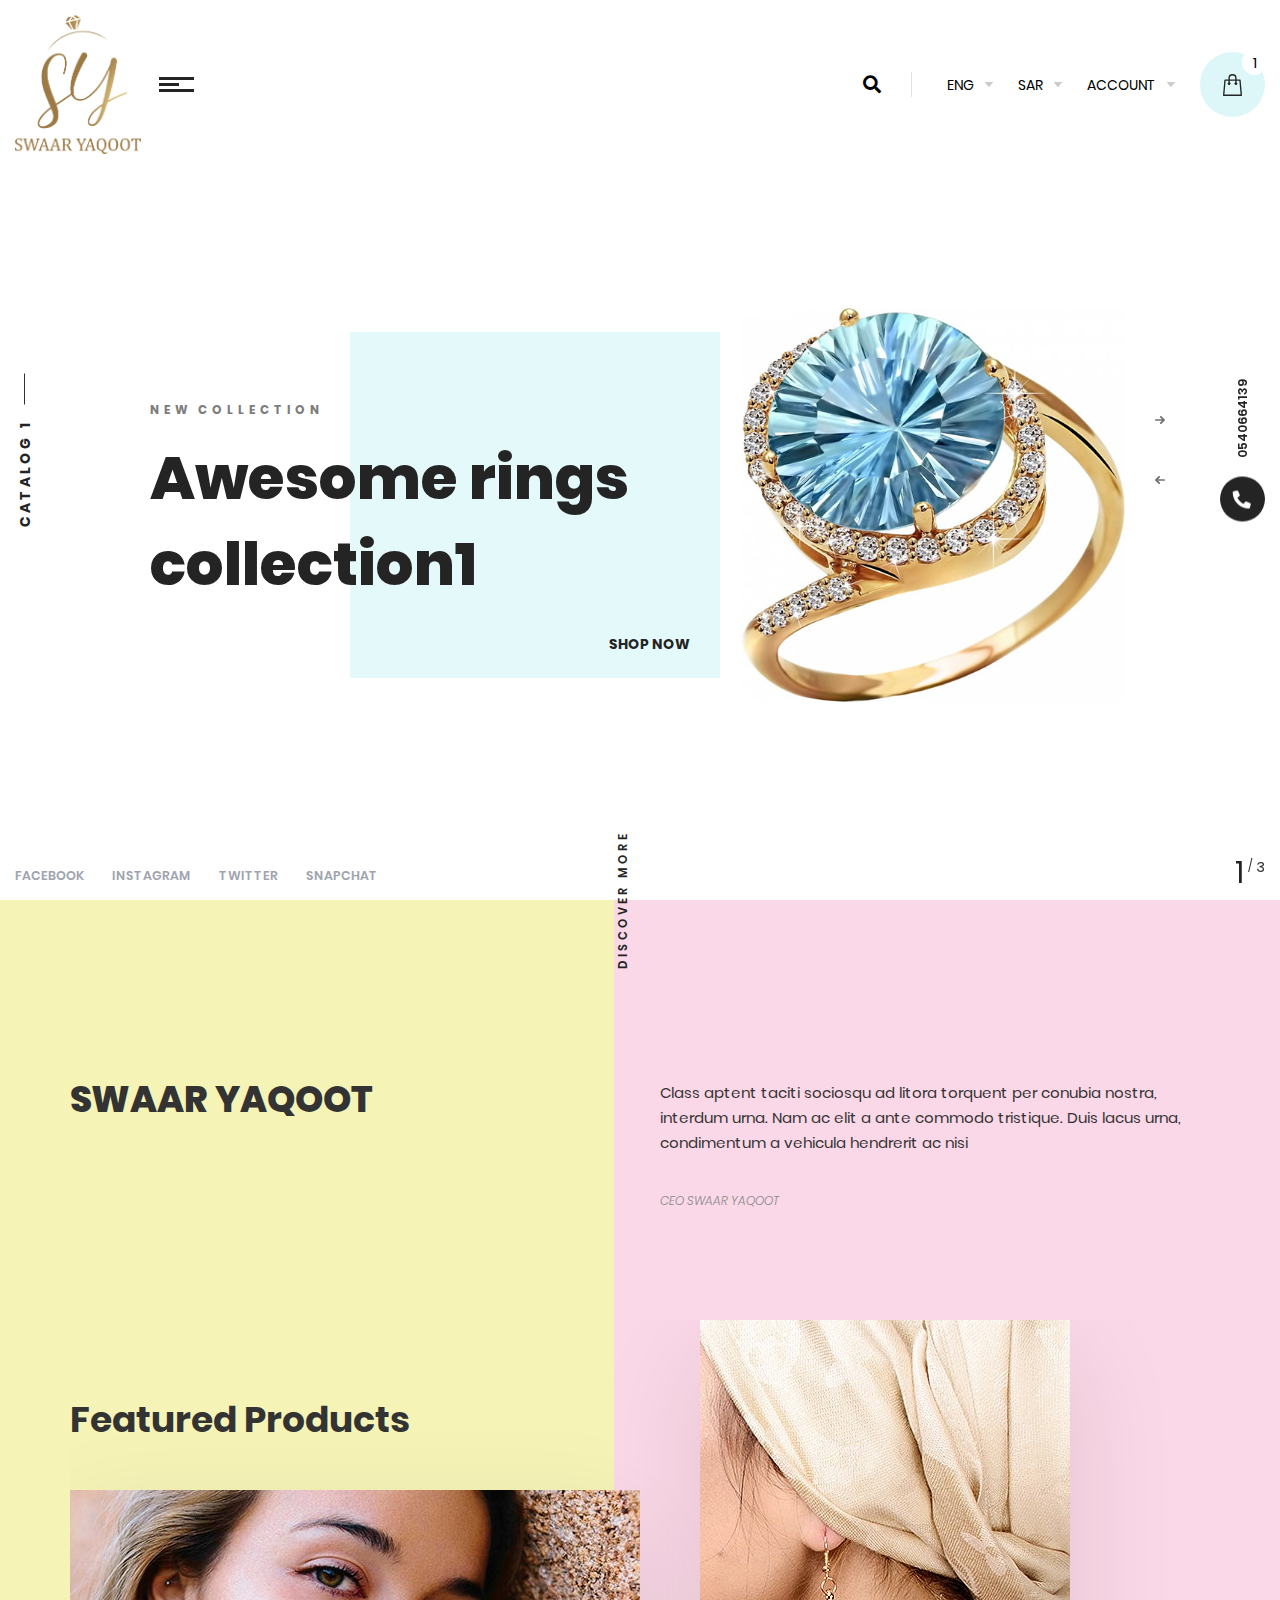
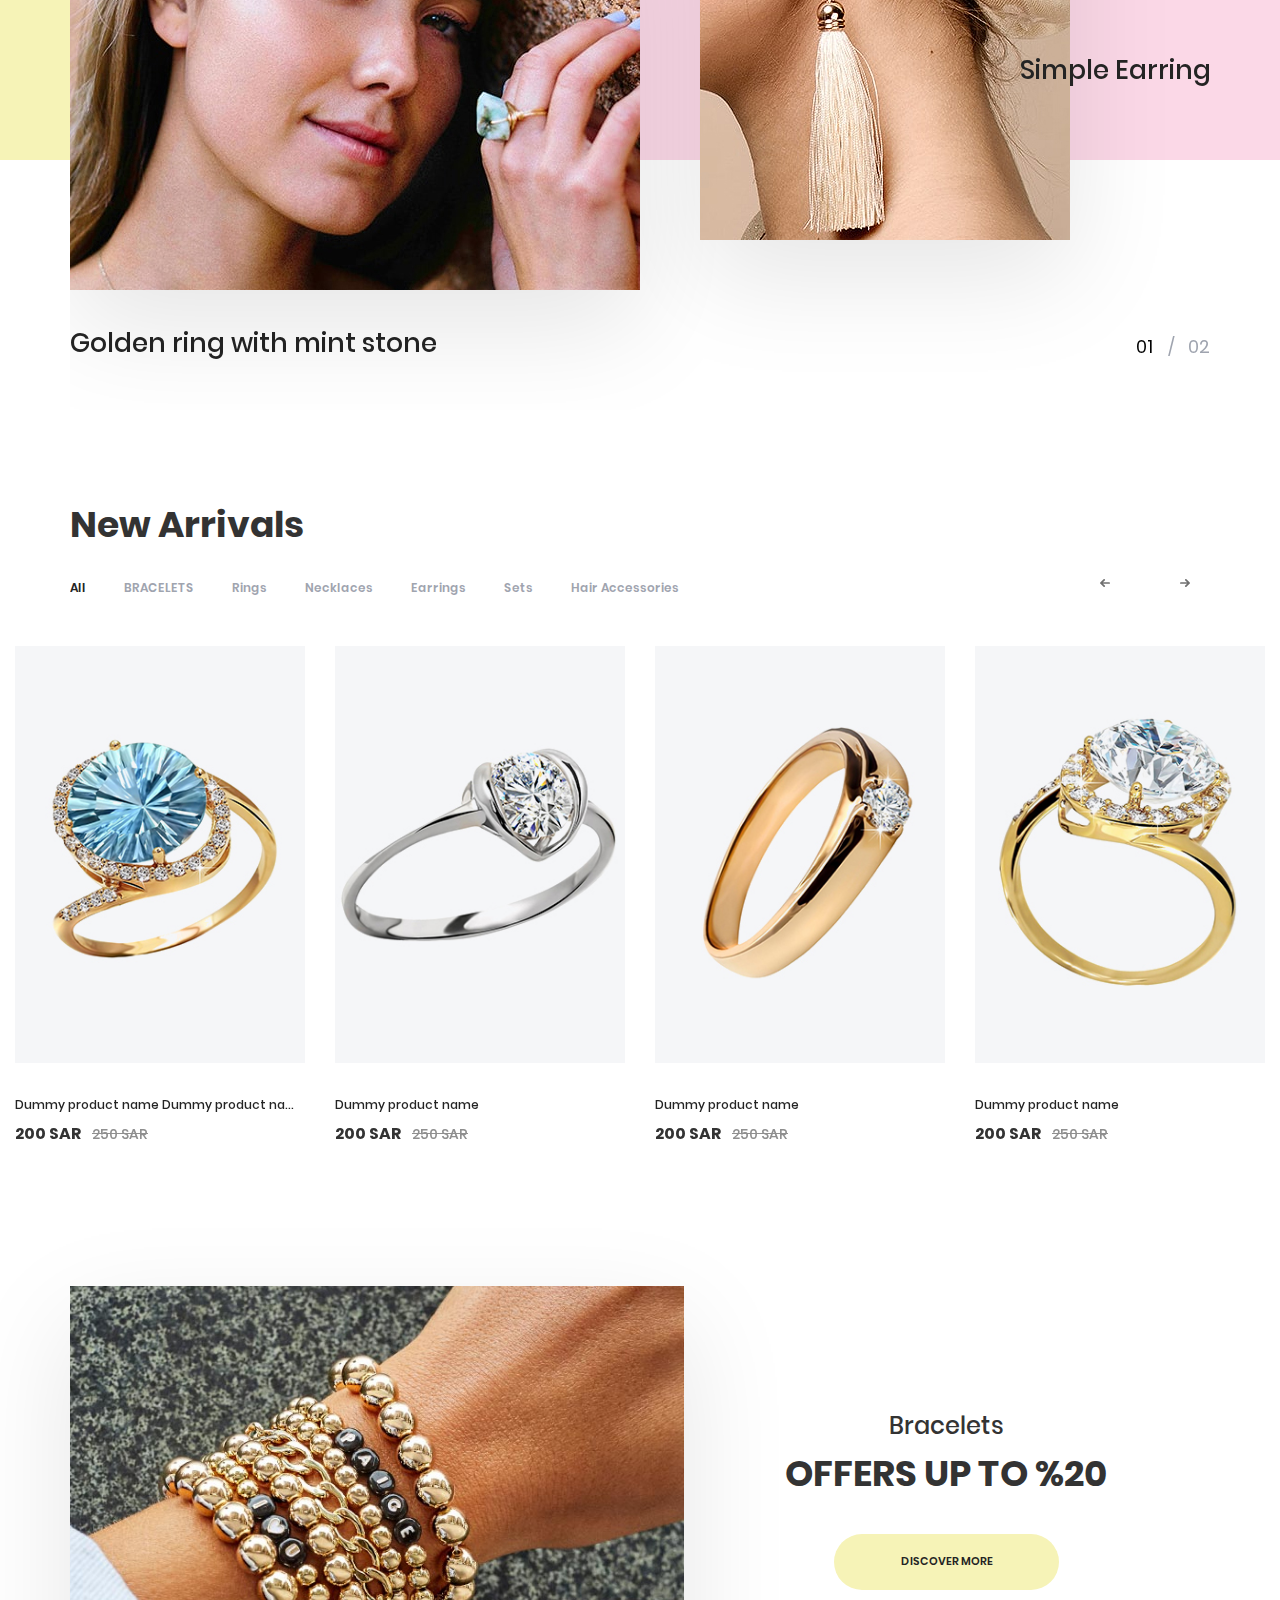
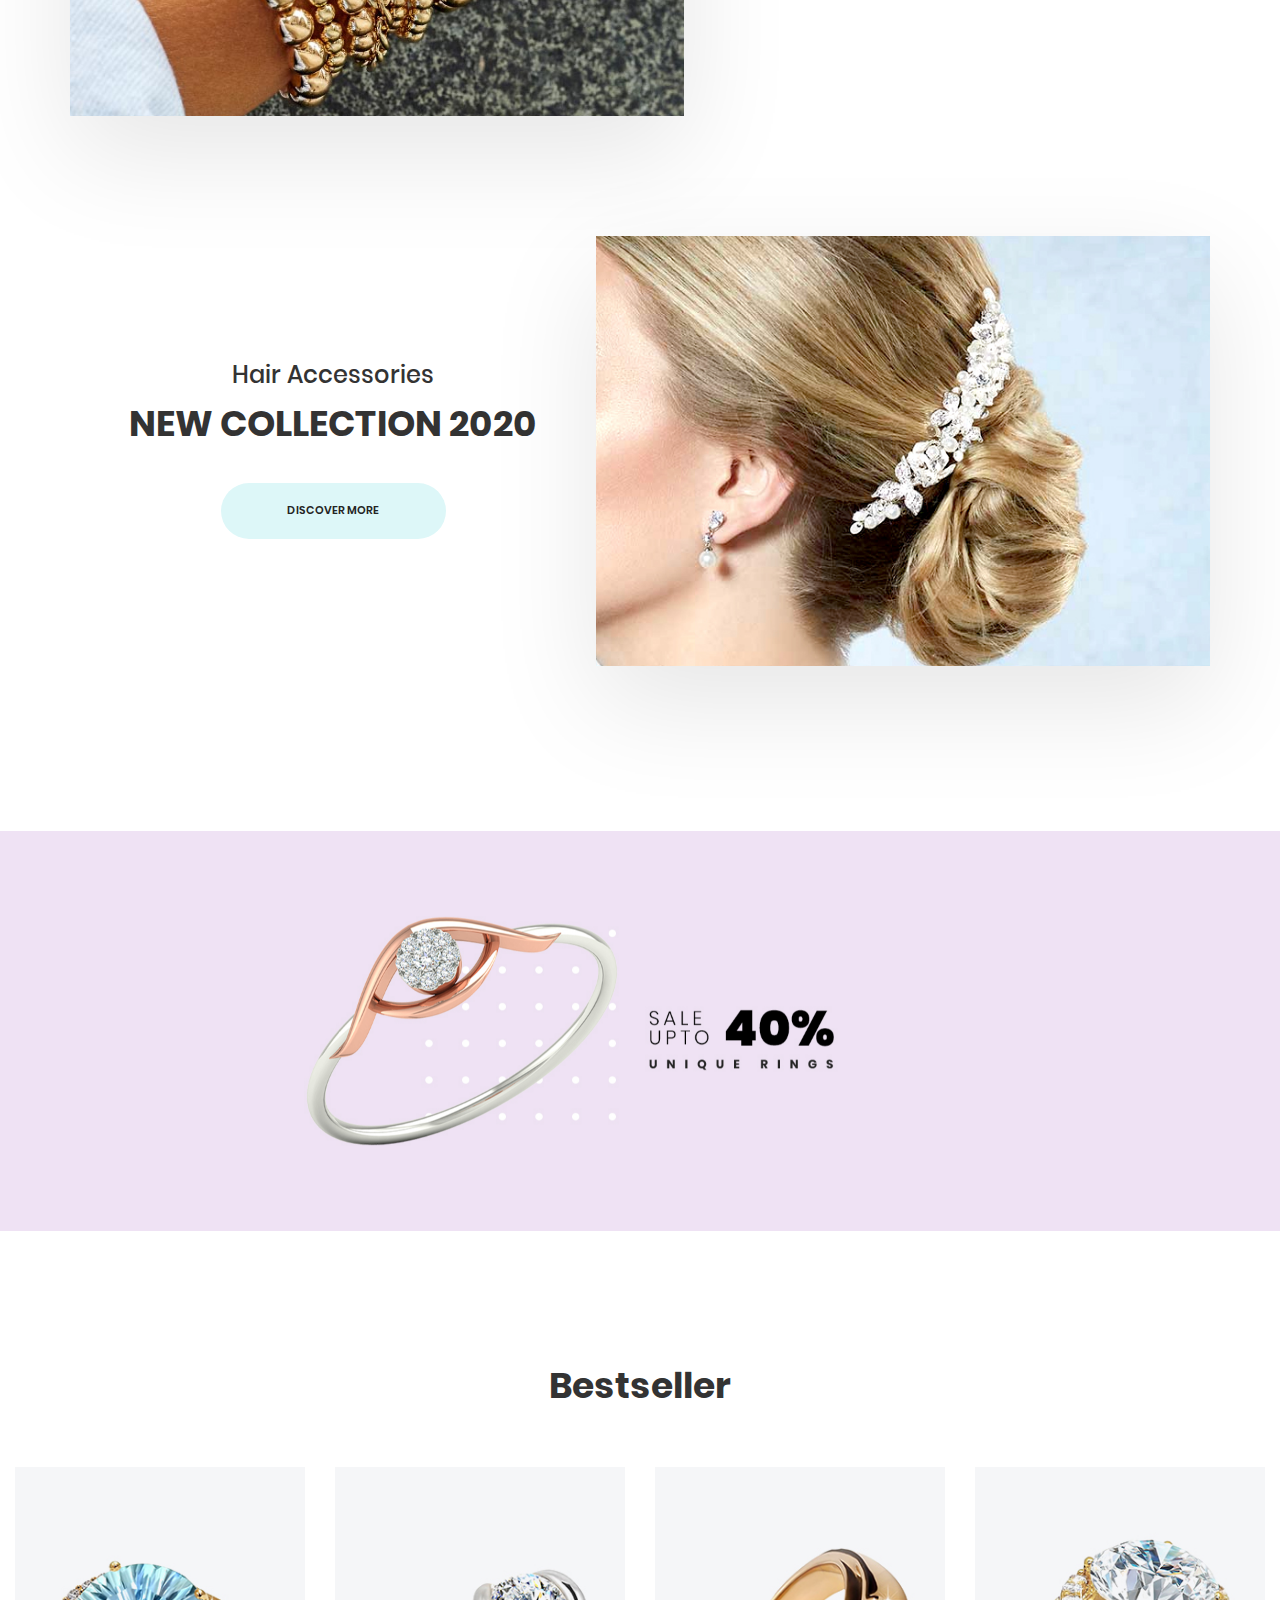
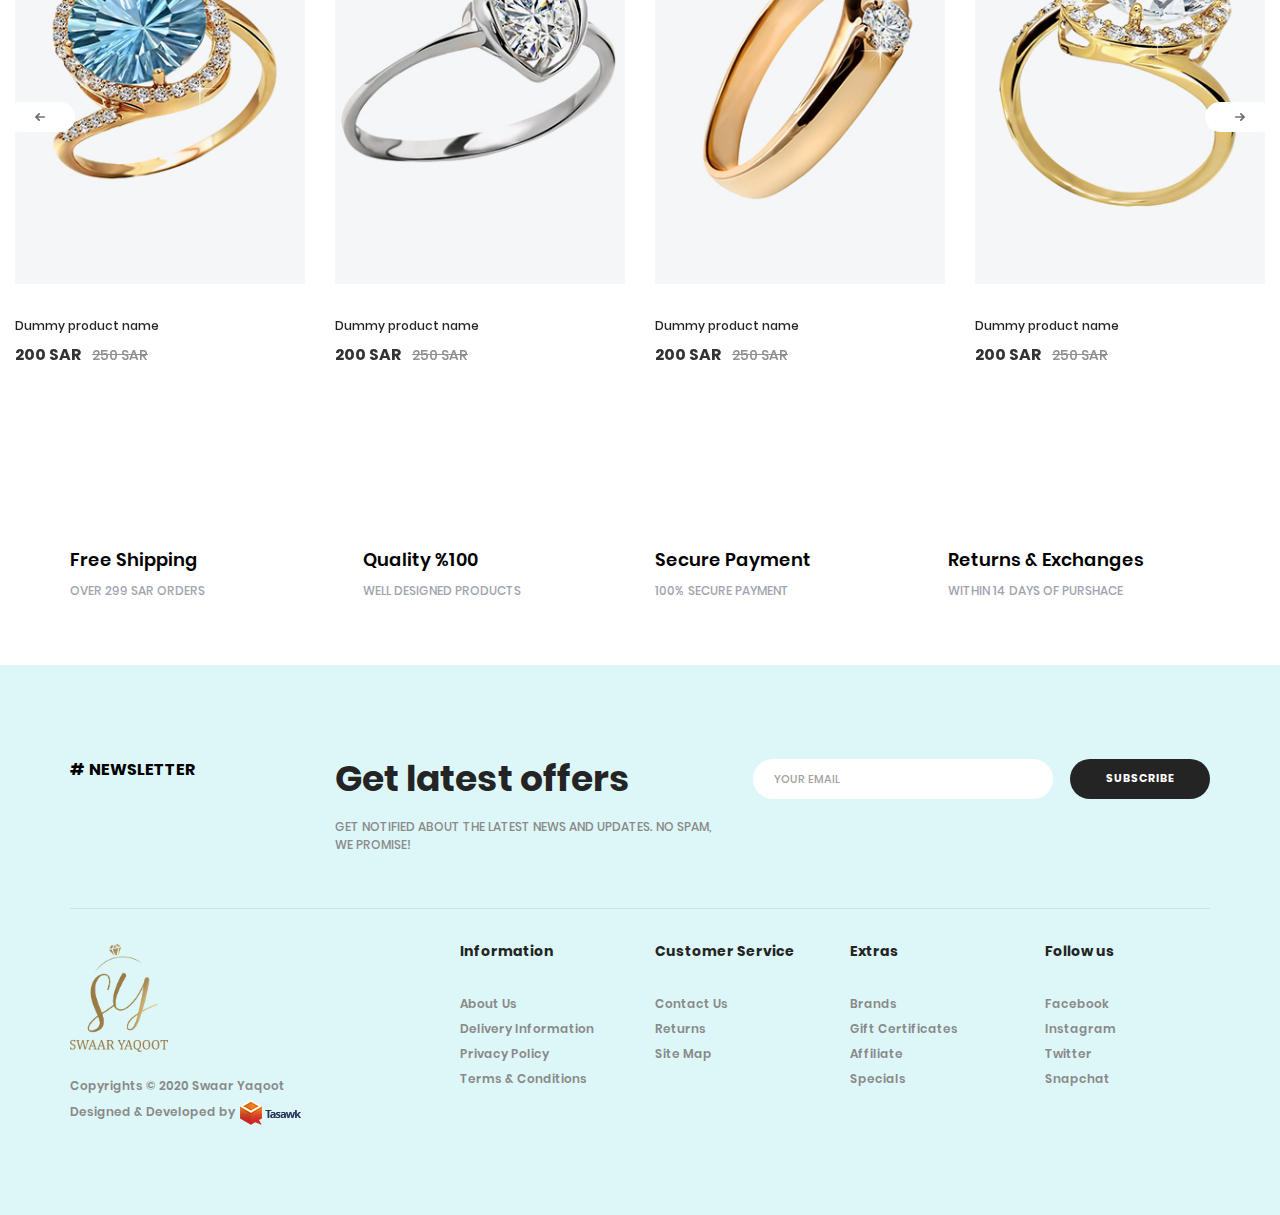
==== commit b9185267: "contact" ====
--- a/index.html
+++ b/index.html
@@ -11,10 +11,11 @@
   <!-- <link rel="stylesheet" href="css/bootstrap-rtl.min.css" /> -->
   <link rel="stylesheet" href="css/swiper.min.css" />
   <link rel="stylesheet" href="css/fontawesome.min.css" />
+  <link rel="stylesheet" href="css/jquery.fancybox.min.css" />
   <link rel="stylesheet" href="css/main.css" />
 </head>
 
-<body>
+<body class="common-home overflow">
 
   <!-- start preloader -->
   <div class="pre-loader">
@@ -248,13 +249,13 @@
               <div class="swiper-slide">
                 <div class="cont">
                   <div class="featured">
-                    <a href="#!" class="item-img">
+                    <a href="single.html" class="item-img">
                       <img src="images/about2.jpg" class="img-responsive">
                     </a>
                     <a href="#!" class="feat-pro-name fixall">Golden ring with mint stone</a>
                   </div>
                   <div class="featured">
-                    <a href="#!" class="item-img">
+                    <a href="single.html" class="item-img">
                       <img src="images/about1.jpg" class="img-responsive">
                     </a>
                     <a href="#!" class="feat-pro-name fixall">Simple Earring</a>
@@ -264,13 +265,13 @@
               <div class="swiper-slide">
                 <div class="cont">
                   <div class="featured">
-                    <a href="#!" class="item-img">
+                    <a href="single.html" class="item-img">
                       <img src="images/about1.jpg" class="img-responsive">
                     </a>
                     <a href="#!" class="feat-pro-name fixall">Golden ring with mint stone</a>
                   </div>
                   <div class="featured">
-                    <a href="#!" class="item-img">
+                    <a href="single.html" class="item-img">
                       <img src="images/about2.jpg" class="img-responsive">
                     </a>
                     <a href="#!" class="feat-pro-name fixall">Simple Earring</a>
@@ -312,71 +313,72 @@
             <div class="swiper-wrapper">
               <div class="swiper-slide">
                 <div class="product">
-                  <a href="#!" class="item-img">
+                  <a href="single.html" class="item-img">
                     <img src="images/pro1.jpg" class="img-responsive">
                   </a>
                   <div class="item-info">
-                    <a href="#!" class="pro-name fixall">Dummy product name Dummy product name Dummy product name</a>
-                    <span class="mo-price">200 SAR</span>
-                    <span class="mo-old-price">250 SAR</span>
-                  </div>
-                </div>
-              </div>
-              <div class="swiper-slide">
-                <div class="product">
-                  <a href="#!" class="item-img">
+                    <a href="single.html" class="pro-name fixall">Dummy product name Dummy product name Dummy product
+                      name</a>
+                    <span class="mo-price">200 SAR</span>
+                    <span class="mo-old-price">250 SAR</span>
+                  </div>
+                </div>
+              </div>
+              <div class="swiper-slide">
+                <div class="product">
+                  <a href="single.html" class="item-img">
                     <img src="images/pro2.jpg" class="img-responsive">
                   </a>
                   <div class="item-info">
-                    <a href="#!" class="pro-name fixall">Dummy product name</a>
-                    <span class="mo-price">200 SAR</span>
-                    <span class="mo-old-price">250 SAR</span>
-                  </div>
-                </div>
-              </div>
-              <div class="swiper-slide">
-                <div class="product">
-                  <a href="#!" class="item-img">
+                    <a href="single.html" class="pro-name fixall">Dummy product name</a>
+                    <span class="mo-price">200 SAR</span>
+                    <span class="mo-old-price">250 SAR</span>
+                  </div>
+                </div>
+              </div>
+              <div class="swiper-slide">
+                <div class="product">
+                  <a href="single.html" class="item-img">
                     <img src="images/pro3.jpg" class="img-responsive">
                   </a>
                   <div class="item-info">
-                    <a href="#!" class="pro-name fixall">Dummy product name</a>
-                    <span class="mo-price">200 SAR</span>
-                    <span class="mo-old-price">250 SAR</span>
-                  </div>
-                </div>
-              </div>
-              <div class="swiper-slide">
-                <div class="product">
-                  <a href="#!" class="item-img">
+                    <a href="single.html" class="pro-name fixall">Dummy product name</a>
+                    <span class="mo-price">200 SAR</span>
+                    <span class="mo-old-price">250 SAR</span>
+                  </div>
+                </div>
+              </div>
+              <div class="swiper-slide">
+                <div class="product">
+                  <a href="single.html" class="item-img">
                     <img src="images/pro4.jpg" class="img-responsive">
                   </a>
                   <div class="item-info">
-                    <a href="#!" class="pro-name fixall">Dummy product name</a>
-                    <span class="mo-price">200 SAR</span>
-                    <span class="mo-old-price">250 SAR</span>
-                  </div>
-                </div>
-              </div>
-              <div class="swiper-slide">
-                <div class="product">
-                  <a href="#!" class="item-img">
+                    <a href="single.html" class="pro-name fixall">Dummy product name</a>
+                    <span class="mo-price">200 SAR</span>
+                    <span class="mo-old-price">250 SAR</span>
+                  </div>
+                </div>
+              </div>
+              <div class="swiper-slide">
+                <div class="product">
+                  <a href="single.html" class="item-img">
                     <img src="images/pro5.jpg" class="img-responsive">
                   </a>
                   <div class="item-info">
-                    <a href="#!" class="pro-name fixall">Dummy product name</a>
-                    <span class="mo-price">200 SAR</span>
-                    <span class="mo-old-price">250 SAR</span>
-                  </div>
-                </div>
-              </div>
-              <div class="swiper-slide">
-                <div class="product">
-                  <a href="#!" class="item-img">
+                    <a href="single.html" class="pro-name fixall">Dummy product name</a>
+                    <span class="mo-price">200 SAR</span>
+                    <span class="mo-old-price">250 SAR</span>
+                  </div>
+                </div>
+              </div>
+              <div class="swiper-slide">
+                <div class="product">
+                  <a href="single.html" class="item-img">
                     <img src="images/pro6.jpg" class="img-responsive">
                   </a>
                   <div class="item-info">
-                    <a href="#!" class="pro-name fixall">Dummy product name</a>
+                    <a href="single.html" class="pro-name fixall">Dummy product name</a>
                     <span class="mo-price">200 SAR</span>
                     <span class="mo-old-price">250 SAR</span>
                   </div>
@@ -410,71 +412,71 @@
             <div class="swiper-wrapper">
               <div class="swiper-slide">
                 <div class="product">
-                  <a href="#!" class="item-img">
+                  <a href="single.html" class="item-img">
                     <img src="images/pro6.jpg" class="img-responsive">
                   </a>
                   <div class="item-info">
-                    <a href="#!" class="pro-name fixall">Dummy product name</a>
-                    <span class="mo-price">200 SAR</span>
-                    <span class="mo-old-price">250 SAR</span>
-                  </div>
-                </div>
-              </div>
-              <div class="swiper-slide">
-                <div class="product">
-                  <a href="#!" class="item-img">
+                    <a href="single.html" class="pro-name fixall">Dummy product name</a>
+                    <span class="mo-price">200 SAR</span>
+                    <span class="mo-old-price">250 SAR</span>
+                  </div>
+                </div>
+              </div>
+              <div class="swiper-slide">
+                <div class="product">
+                  <a href="single.html" class="item-img">
                     <img src="images/pro7.jpg" class="img-responsive">
                   </a>
                   <div class="item-info">
-                    <a href="#!" class="pro-name fixall">Dummy product name</a>
-                    <span class="mo-price">200 SAR</span>
-                    <span class="mo-old-price">250 SAR</span>
-                  </div>
-                </div>
-              </div>
-              <div class="swiper-slide">
-                <div class="product">
-                  <a href="#!" class="item-img">
+                    <a href="single.html" class="pro-name fixall">Dummy product name</a>
+                    <span class="mo-price">200 SAR</span>
+                    <span class="mo-old-price">250 SAR</span>
+                  </div>
+                </div>
+              </div>
+              <div class="swiper-slide">
+                <div class="product">
+                  <a href="single.html" class="item-img">
                     <img src="images/pro8.jpg" class="img-responsive">
                   </a>
                   <div class="item-info">
-                    <a href="#!" class="pro-name fixall">Dummy product name</a>
-                    <span class="mo-price">200 SAR</span>
-                    <span class="mo-old-price">250 SAR</span>
-                  </div>
-                </div>
-              </div>
-              <div class="swiper-slide">
-                <div class="product">
-                  <a href="#!" class="item-img">
+                    <a href="single.html" class="pro-name fixall">Dummy product name</a>
+                    <span class="mo-price">200 SAR</span>
+                    <span class="mo-old-price">250 SAR</span>
+                  </div>
+                </div>
+              </div>
+              <div class="swiper-slide">
+                <div class="product">
+                  <a href="single.html" class="item-img">
                     <img src="images/pro9.jpg" class="img-responsive">
                   </a>
                   <div class="item-info">
-                    <a href="#!" class="pro-name fixall">Dummy product name</a>
-                    <span class="mo-price">200 SAR</span>
-                    <span class="mo-old-price">250 SAR</span>
-                  </div>
-                </div>
-              </div>
-              <div class="swiper-slide">
-                <div class="product">
-                  <a href="#!" class="item-img">
+                    <a href="single.html" class="pro-name fixall">Dummy product name</a>
+                    <span class="mo-price">200 SAR</span>
+                    <span class="mo-old-price">250 SAR</span>
+                  </div>
+                </div>
+              </div>
+              <div class="swiper-slide">
+                <div class="product">
+                  <a href="single.html" class="item-img">
                     <img src="images/pro10.jpg" class="img-responsive">
                   </a>
                   <div class="item-info">
-                    <a href="#!" class="pro-name fixall">Dummy product name</a>
-                    <span class="mo-price">200 SAR</span>
-                    <span class="mo-old-price">250 SAR</span>
-                  </div>
-                </div>
-              </div>
-              <div class="swiper-slide">
-                <div class="product">
-                  <a href="#!" class="item-img">
+                    <a href="single.html" class="pro-name fixall">Dummy product name</a>
+                    <span class="mo-price">200 SAR</span>
+                    <span class="mo-old-price">250 SAR</span>
+                  </div>
+                </div>
+              </div>
+              <div class="swiper-slide">
+                <div class="product">
+                  <a href="single.html" class="item-img">
                     <img src="images/pro1.jpg" class="img-responsive">
                   </a>
                   <div class="item-info">
-                    <a href="#!" class="pro-name fixall">Dummy product name</a>
+                    <a href="single.html" class="pro-name fixall">Dummy product name</a>
                     <span class="mo-price">200 SAR</span>
                     <span class="mo-old-price">250 SAR</span>
                   </div>
@@ -508,71 +510,71 @@
             <div class="swiper-wrapper">
               <div class="swiper-slide">
                 <div class="product">
-                  <a href="#!" class="item-img">
+                  <a href="single.html" class="item-img">
                     <img src="images/pro2.jpg" class="img-responsive">
                   </a>
                   <div class="item-info">
-                    <a href="#!" class="pro-name fixall">Dummy product name</a>
-                    <span class="mo-price">200 SAR</span>
-                    <span class="mo-old-price">250 SAR</span>
-                  </div>
-                </div>
-              </div>
-              <div class="swiper-slide">
-                <div class="product">
-                  <a href="#!" class="item-img">
+                    <a href="single.html" class="pro-name fixall">Dummy product name</a>
+                    <span class="mo-price">200 SAR</span>
+                    <span class="mo-old-price">250 SAR</span>
+                  </div>
+                </div>
+              </div>
+              <div class="swiper-slide">
+                <div class="product">
+                  <a href="single.html" class="item-img">
                     <img src="images/pro3.jpg" class="img-responsive">
                   </a>
                   <div class="item-info">
-                    <a href="#!" class="pro-name fixall">Dummy product name</a>
-                    <span class="mo-price">200 SAR</span>
-                    <span class="mo-old-price">250 SAR</span>
-                  </div>
-                </div>
-              </div>
-              <div class="swiper-slide">
-                <div class="product">
-                  <a href="#!" class="item-img">
+                    <a href="single.html" class="pro-name fixall">Dummy product name</a>
+                    <span class="mo-price">200 SAR</span>
+                    <span class="mo-old-price">250 SAR</span>
+                  </div>
+                </div>
+              </div>
+              <div class="swiper-slide">
+                <div class="product">
+                  <a href="single.html" class="item-img">
                     <img src="images/pro4.jpg" class="img-responsive">
                   </a>
                   <div class="item-info">
-                    <a href="#!" class="pro-name fixall">Dummy product name</a>
-                    <span class="mo-price">200 SAR</span>
-                    <span class="mo-old-price">250 SAR</span>
-                  </div>
-                </div>
-              </div>
-              <div class="swiper-slide">
-                <div class="product">
-                  <a href="#!" class="item-img">
+                    <a href="single.html" class="pro-name fixall">Dummy product name</a>
+                    <span class="mo-price">200 SAR</span>
+                    <span class="mo-old-price">250 SAR</span>
+                  </div>
+                </div>
+              </div>
+              <div class="swiper-slide">
+                <div class="product">
+                  <a href="single.html" class="item-img">
                     <img src="images/pro5.jpg" class="img-responsive">
                   </a>
                   <div class="item-info">
-                    <a href="#!" class="pro-name fixall">Dummy product name</a>
-                    <span class="mo-price">200 SAR</span>
-                    <span class="mo-old-price">250 SAR</span>
-                  </div>
-                </div>
-              </div>
-              <div class="swiper-slide">
-                <div class="product">
-                  <a href="#!" class="item-img">
+                    <a href="single.html" class="pro-name fixall">Dummy product name</a>
+                    <span class="mo-price">200 SAR</span>
+                    <span class="mo-old-price">250 SAR</span>
+                  </div>
+                </div>
+              </div>
+              <div class="swiper-slide">
+                <div class="product">
+                  <a href="single.html" class="item-img">
                     <img src="images/pro6.jpg" class="img-responsive">
                   </a>
                   <div class="item-info">
-                    <a href="#!" class="pro-name fixall">Dummy product name</a>
-                    <span class="mo-price">200 SAR</span>
-                    <span class="mo-old-price">250 SAR</span>
-                  </div>
-                </div>
-              </div>
-              <div class="swiper-slide">
-                <div class="product">
-                  <a href="#!" class="item-img">
+                    <a href="single.html" class="pro-name fixall">Dummy product name</a>
+                    <span class="mo-price">200 SAR</span>
+                    <span class="mo-old-price">250 SAR</span>
+                  </div>
+                </div>
+              </div>
+              <div class="swiper-slide">
+                <div class="product">
+                  <a href="single.html" class="item-img">
                     <img src="images/pro7.jpg" class="img-responsive">
                   </a>
                   <div class="item-info">
-                    <a href="#!" class="pro-name fixall">Dummy product name</a>
+                    <a href="single.html" class="pro-name fixall">Dummy product name</a>
                     <span class="mo-price">200 SAR</span>
                     <span class="mo-old-price">250 SAR</span>
                   </div>
@@ -606,71 +608,71 @@
             <div class="swiper-wrapper">
               <div class="swiper-slide">
                 <div class="product">
-                  <a href="#!" class="item-img">
+                  <a href="single.html" class="item-img">
                     <img src="images/pro3.jpg" class="img-responsive">
                   </a>
                   <div class="item-info">
-                    <a href="#!" class="pro-name fixall">Dummy product name</a>
-                    <span class="mo-price">200 SAR</span>
-                    <span class="mo-old-price">250 SAR</span>
-                  </div>
-                </div>
-              </div>
-              <div class="swiper-slide">
-                <div class="product">
-                  <a href="#!" class="item-img">
+                    <a href="single.html" class="pro-name fixall">Dummy product name</a>
+                    <span class="mo-price">200 SAR</span>
+                    <span class="mo-old-price">250 SAR</span>
+                  </div>
+                </div>
+              </div>
+              <div class="swiper-slide">
+                <div class="product">
+                  <a href="single.html" class="item-img">
                     <img src="images/pro4.jpg" class="img-responsive">
                   </a>
                   <div class="item-info">
-                    <a href="#!" class="pro-name fixall">Dummy product name</a>
-                    <span class="mo-price">200 SAR</span>
-                    <span class="mo-old-price">250 SAR</span>
-                  </div>
-                </div>
-              </div>
-              <div class="swiper-slide">
-                <div class="product">
-                  <a href="#!" class="item-img">
+                    <a href="single.html" class="pro-name fixall">Dummy product name</a>
+                    <span class="mo-price">200 SAR</span>
+                    <span class="mo-old-price">250 SAR</span>
+                  </div>
+                </div>
+              </div>
+              <div class="swiper-slide">
+                <div class="product">
+                  <a href="single.html" class="item-img">
                     <img src="images/pro5.jpg" class="img-responsive">
                   </a>
                   <div class="item-info">
-                    <a href="#!" class="pro-name fixall">Dummy product name</a>
-                    <span class="mo-price">200 SAR</span>
-                    <span class="mo-old-price">250 SAR</span>
-                  </div>
-                </div>
-              </div>
-              <div class="swiper-slide">
-                <div class="product">
-                  <a href="#!" class="item-img">
+                    <a href="single.html" class="pro-name fixall">Dummy product name</a>
+                    <span class="mo-price">200 SAR</span>
+                    <span class="mo-old-price">250 SAR</span>
+                  </div>
+                </div>
+              </div>
+              <div class="swiper-slide">
+                <div class="product">
+                  <a href="single.html" class="item-img">
                     <img src="images/pro6.jpg" class="img-responsive">
                   </a>
                   <div class="item-info">
-                    <a href="#!" class="pro-name fixall">Dummy product name</a>
-                    <span class="mo-price">200 SAR</span>
-                    <span class="mo-old-price">250 SAR</span>
-                  </div>
-                </div>
-              </div>
-              <div class="swiper-slide">
-                <div class="product">
-                  <a href="#!" class="item-img">
+                    <a href="single.html" class="pro-name fixall">Dummy product name</a>
+                    <span class="mo-price">200 SAR</span>
+                    <span class="mo-old-price">250 SAR</span>
+                  </div>
+                </div>
+              </div>
+              <div class="swiper-slide">
+                <div class="product">
+                  <a href="single.html" class="item-img">
                     <img src="images/pro7.jpg" class="img-responsive">
                   </a>
                   <div class="item-info">
-                    <a href="#!" class="pro-name fixall">Dummy product name</a>
-                    <span class="mo-price">200 SAR</span>
-                    <span class="mo-old-price">250 SAR</span>
-                  </div>
-                </div>
-              </div>
-              <div class="swiper-slide">
-                <div class="product">
-                  <a href="#!" class="item-img">
+                    <a href="single.html" class="pro-name fixall">Dummy product name</a>
+                    <span class="mo-price">200 SAR</span>
+                    <span class="mo-old-price">250 SAR</span>
+                  </div>
+                </div>
+              </div>
+              <div class="swiper-slide">
+                <div class="product">
+                  <a href="single.html" class="item-img">
                     <img src="images/pro8.jpg" class="img-responsive">
                   </a>
                   <div class="item-info">
-                    <a href="#!" class="pro-name fixall">Dummy product name</a>
+                    <a href="single.html" class="pro-name fixall">Dummy product name</a>
                     <span class="mo-price">200 SAR</span>
                     <span class="mo-old-price">250 SAR</span>
                   </div>
@@ -704,71 +706,71 @@
             <div class="swiper-wrapper">
               <div class="swiper-slide">
                 <div class="product">
-                  <a href="#!" class="item-img">
+                  <a href="single.html" class="item-img">
                     <img src="images/pro4.jpg" class="img-responsive">
                   </a>
                   <div class="item-info">
-                    <a href="#!" class="pro-name fixall">Dummy product name</a>
-                    <span class="mo-price">200 SAR</span>
-                    <span class="mo-old-price">250 SAR</span>
-                  </div>
-                </div>
-              </div>
-              <div class="swiper-slide">
-                <div class="product">
-                  <a href="#!" class="item-img">
+                    <a href="single.html" class="pro-name fixall">Dummy product name</a>
+                    <span class="mo-price">200 SAR</span>
+                    <span class="mo-old-price">250 SAR</span>
+                  </div>
+                </div>
+              </div>
+              <div class="swiper-slide">
+                <div class="product">
+                  <a href="single.html" class="item-img">
                     <img src="images/pro5.jpg" class="img-responsive">
                   </a>
                   <div class="item-info">
-                    <a href="#!" class="pro-name fixall">Dummy product name</a>
-                    <span class="mo-price">200 SAR</span>
-                    <span class="mo-old-price">250 SAR</span>
-                  </div>
-                </div>
-              </div>
-              <div class="swiper-slide">
-                <div class="product">
-                  <a href="#!" class="item-img">
+                    <a href="single.html" class="pro-name fixall">Dummy product name</a>
+                    <span class="mo-price">200 SAR</span>
+                    <span class="mo-old-price">250 SAR</span>
+                  </div>
+                </div>
+              </div>
+              <div class="swiper-slide">
+                <div class="product">
+                  <a href="single.html" class="item-img">
                     <img src="images/pro6.jpg" class="img-responsive">
                   </a>
                   <div class="item-info">
-                    <a href="#!" class="pro-name fixall">Dummy product name</a>
-                    <span class="mo-price">200 SAR</span>
-                    <span class="mo-old-price">250 SAR</span>
-                  </div>
-                </div>
-              </div>
-              <div class="swiper-slide">
-                <div class="product">
-                  <a href="#!" class="item-img">
+                    <a href="single.html" class="pro-name fixall">Dummy product name</a>
+                    <span class="mo-price">200 SAR</span>
+                    <span class="mo-old-price">250 SAR</span>
+                  </div>
+                </div>
+              </div>
+              <div class="swiper-slide">
+                <div class="product">
+                  <a href="single.html" class="item-img">
                     <img src="images/pro7.jpg" class="img-responsive">
                   </a>
                   <div class="item-info">
-                    <a href="#!" class="pro-name fixall">Dummy product name</a>
-                    <span class="mo-price">200 SAR</span>
-                    <span class="mo-old-price">250 SAR</span>
-                  </div>
-                </div>
-              </div>
-              <div class="swiper-slide">
-                <div class="product">
-                  <a href="#!" class="item-img">
+                    <a href="single.html" class="pro-name fixall">Dummy product name</a>
+                    <span class="mo-price">200 SAR</span>
+                    <span class="mo-old-price">250 SAR</span>
+                  </div>
+                </div>
+              </div>
+              <div class="swiper-slide">
+                <div class="product">
+                  <a href="single.html" class="item-img">
                     <img src="images/pro8.jpg" class="img-responsive">
                   </a>
                   <div class="item-info">
-                    <a href="#!" class="pro-name fixall">Dummy product name</a>
-                    <span class="mo-price">200 SAR</span>
-                    <span class="mo-old-price">250 SAR</span>
-                  </div>
-                </div>
-              </div>
-              <div class="swiper-slide">
-                <div class="product">
-                  <a href="#!" class="item-img">
+                    <a href="single.html" class="pro-name fixall">Dummy product name</a>
+                    <span class="mo-price">200 SAR</span>
+                    <span class="mo-old-price">250 SAR</span>
+                  </div>
+                </div>
+              </div>
+              <div class="swiper-slide">
+                <div class="product">
+                  <a href="single.html" class="item-img">
                     <img src="images/pro9.jpg" class="img-responsive">
                   </a>
                   <div class="item-info">
-                    <a href="#!" class="pro-name fixall">Dummy product name</a>
+                    <a href="single.html" class="pro-name fixall">Dummy product name</a>
                     <span class="mo-price">200 SAR</span>
                     <span class="mo-old-price">250 SAR</span>
                   </div>
@@ -802,71 +804,71 @@
             <div class="swiper-wrapper">
               <div class="swiper-slide">
                 <div class="product">
-                  <a href="#!" class="item-img">
+                  <a href="single.html" class="item-img">
                     <img src="images/pro5.jpg" class="img-responsive">
                   </a>
                   <div class="item-info">
-                    <a href="#!" class="pro-name fixall">Dummy product name</a>
-                    <span class="mo-price">200 SAR</span>
-                    <span class="mo-old-price">250 SAR</span>
-                  </div>
-                </div>
-              </div>
-              <div class="swiper-slide">
-                <div class="product">
-                  <a href="#!" class="item-img">
+                    <a href="single.html" class="pro-name fixall">Dummy product name</a>
+                    <span class="mo-price">200 SAR</span>
+                    <span class="mo-old-price">250 SAR</span>
+                  </div>
+                </div>
+              </div>
+              <div class="swiper-slide">
+                <div class="product">
+                  <a href="single.html" class="item-img">
                     <img src="images/pro6.jpg" class="img-responsive">
                   </a>
                   <div class="item-info">
-                    <a href="#!" class="pro-name fixall">Dummy product name</a>
-                    <span class="mo-price">200 SAR</span>
-                    <span class="mo-old-price">250 SAR</span>
-                  </div>
-                </div>
-              </div>
-              <div class="swiper-slide">
-                <div class="product">
-                  <a href="#!" class="item-img">
+                    <a href="single.html" class="pro-name fixall">Dummy product name</a>
+                    <span class="mo-price">200 SAR</span>
+                    <span class="mo-old-price">250 SAR</span>
+                  </div>
+                </div>
+              </div>
+              <div class="swiper-slide">
+                <div class="product">
+                  <a href="single.html" class="item-img">
                     <img src="images/pro7.jpg" class="img-responsive">
                   </a>
                   <div class="item-info">
-                    <a href="#!" class="pro-name fixall">Dummy product name</a>
-                    <span class="mo-price">200 SAR</span>
-                    <span class="mo-old-price">250 SAR</span>
-                  </div>
-                </div>
-              </div>
-              <div class="swiper-slide">
-                <div class="product">
-                  <a href="#!" class="item-img">
+                    <a href="single.html" class="pro-name fixall">Dummy product name</a>
+                    <span class="mo-price">200 SAR</span>
+                    <span class="mo-old-price">250 SAR</span>
+                  </div>
+                </div>
+              </div>
+              <div class="swiper-slide">
+                <div class="product">
+                  <a href="single.html" class="item-img">
                     <img src="images/pro8.jpg" class="img-responsive">
                   </a>
                   <div class="item-info">
-                    <a href="#!" class="pro-name fixall">Dummy product name</a>
-                    <span class="mo-price">200 SAR</span>
-                    <span class="mo-old-price">250 SAR</span>
-                  </div>
-                </div>
-              </div>
-              <div class="swiper-slide">
-                <div class="product">
-                  <a href="#!" class="item-img">
+                    <a href="single.html" class="pro-name fixall">Dummy product name</a>
+                    <span class="mo-price">200 SAR</span>
+                    <span class="mo-old-price">250 SAR</span>
+                  </div>
+                </div>
+              </div>
+              <div class="swiper-slide">
+                <div class="product">
+                  <a href="single.html" class="item-img">
                     <img src="images/pro9.jpg" class="img-responsive">
                   </a>
                   <div class="item-info">
-                    <a href="#!" class="pro-name fixall">Dummy product name</a>
-                    <span class="mo-price">200 SAR</span>
-                    <span class="mo-old-price">250 SAR</span>
-                  </div>
-                </div>
-              </div>
-              <div class="swiper-slide">
-                <div class="product">
-                  <a href="#!" class="item-img">
+                    <a href="single.html" class="pro-name fixall">Dummy product name</a>
+                    <span class="mo-price">200 SAR</span>
+                    <span class="mo-old-price">250 SAR</span>
+                  </div>
+                </div>
+              </div>
+              <div class="swiper-slide">
+                <div class="product">
+                  <a href="single.html" class="item-img">
                     <img src="images/pro10.jpg" class="img-responsive">
                   </a>
                   <div class="item-info">
-                    <a href="#!" class="pro-name fixall">Dummy product name</a>
+                    <a href="single.html" class="pro-name fixall">Dummy product name</a>
                     <span class="mo-price">200 SAR</span>
                     <span class="mo-old-price">250 SAR</span>
                   </div>
@@ -900,71 +902,71 @@
             <div class="swiper-wrapper">
               <div class="swiper-slide">
                 <div class="product">
-                  <a href="#!" class="item-img">
+                  <a href="single.html" class="item-img">
                     <img src="images/pro6.jpg" class="img-responsive">
                   </a>
                   <div class="item-info">
-                    <a href="#!" class="pro-name fixall">Dummy product name</a>
-                    <span class="mo-price">200 SAR</span>
-                    <span class="mo-old-price">250 SAR</span>
-                  </div>
-                </div>
-              </div>
-              <div class="swiper-slide">
-                <div class="product">
-                  <a href="#!" class="item-img">
+                    <a href="single.html" class="pro-name fixall">Dummy product name</a>
+                    <span class="mo-price">200 SAR</span>
+                    <span class="mo-old-price">250 SAR</span>
+                  </div>
+                </div>
+              </div>
+              <div class="swiper-slide">
+                <div class="product">
+                  <a href="single.html" class="item-img">
                     <img src="images/pro7.jpg" class="img-responsive">
                   </a>
                   <div class="item-info">
-                    <a href="#!" class="pro-name fixall">Dummy product name</a>
-                    <span class="mo-price">200 SAR</span>
-                    <span class="mo-old-price">250 SAR</span>
-                  </div>
-                </div>
-              </div>
-              <div class="swiper-slide">
-                <div class="product">
-                  <a href="#!" class="item-img">
+                    <a href="single.html" class="pro-name fixall">Dummy product name</a>
+                    <span class="mo-price">200 SAR</span>
+                    <span class="mo-old-price">250 SAR</span>
+                  </div>
+                </div>
+              </div>
+              <div class="swiper-slide">
+                <div class="product">
+                  <a href="single.html" class="item-img">
                     <img src="images/pro8.jpg" class="img-responsive">
                   </a>
                   <div class="item-info">
-                    <a href="#!" class="pro-name fixall">Dummy product name</a>
-                    <span class="mo-price">200 SAR</span>
-                    <span class="mo-old-price">250 SAR</span>
-                  </div>
-                </div>
-              </div>
-              <div class="swiper-slide">
-                <div class="product">
-                  <a href="#!" class="item-img">
+                    <a href="single.html" class="pro-name fixall">Dummy product name</a>
+                    <span class="mo-price">200 SAR</span>
+                    <span class="mo-old-price">250 SAR</span>
+                  </div>
+                </div>
+              </div>
+              <div class="swiper-slide">
+                <div class="product">
+                  <a href="single.html" class="item-img">
                     <img src="images/pro9.jpg" class="img-responsive">
                   </a>
                   <div class="item-info">
-                    <a href="#!" class="pro-name fixall">Dummy product name</a>
-                    <span class="mo-price">200 SAR</span>
-                    <span class="mo-old-price">250 SAR</span>
-                  </div>
-                </div>
-              </div>
-              <div class="swiper-slide">
-                <div class="product">
-                  <a href="#!" class="item-img">
+                    <a href="single.html" class="pro-name fixall">Dummy product name</a>
+                    <span class="mo-price">200 SAR</span>
+                    <span class="mo-old-price">250 SAR</span>
+                  </div>
+                </div>
+              </div>
+              <div class="swiper-slide">
+                <div class="product">
+                  <a href="single.html" class="item-img">
                     <img src="images/pro10.jpg" class="img-responsive">
                   </a>
                   <div class="item-info">
-                    <a href="#!" class="pro-name fixall">Dummy product name</a>
-                    <span class="mo-price">200 SAR</span>
-                    <span class="mo-old-price">250 SAR</span>
-                  </div>
-                </div>
-              </div>
-              <div class="swiper-slide">
-                <div class="product">
-                  <a href="#!" class="item-img">
+                    <a href="single.html" class="pro-name fixall">Dummy product name</a>
+                    <span class="mo-price">200 SAR</span>
+                    <span class="mo-old-price">250 SAR</span>
+                  </div>
+                </div>
+              </div>
+              <div class="swiper-slide">
+                <div class="product">
+                  <a href="single.html" class="item-img">
                     <img src="images/pro1.jpg" class="img-responsive">
                   </a>
                   <div class="item-info">
-                    <a href="#!" class="pro-name fixall">Dummy product name</a>
+                    <a href="single.html" class="pro-name fixall">Dummy product name</a>
                     <span class="mo-price">200 SAR</span>
                     <span class="mo-old-price">250 SAR</span>
                   </div>
@@ -1047,11 +1049,11 @@
           <div class="swiper-wrapper">
             <div class="swiper-slide">
               <div class="product">
-                <a href="#!" class="item-img">
+                <a href="single.html" class="item-img">
                   <img src="images/pro1.jpg" class="img-responsive">
                 </a>
                 <div class="item-info">
-                  <a href="#!" class="pro-name fixall">Dummy product name</a>
+                  <a href="single.html" class="pro-name fixall">Dummy product name</a>
                   <span class="mo-price">200 SAR</span>
                   <span class="mo-old-price">250 SAR</span>
                 </div>
@@ -1059,11 +1061,11 @@
             </div>
             <div class="swiper-slide">
               <div class="product">
-                <a href="#!" class="item-img">
+                <a href="single.html" class="item-img">
                   <img src="images/pro2.jpg" class="img-responsive">
                 </a>
                 <div class="item-info">
-                  <a href="#!" class="pro-name fixall">Dummy product name</a>
+                  <a href="single.html" class="pro-name fixall">Dummy product name</a>
                   <span class="mo-price">200 SAR</span>
                   <span class="mo-old-price">250 SAR</span>
                 </div>
@@ -1071,11 +1073,11 @@
             </div>
             <div class="swiper-slide">
               <div class="product">
-                <a href="#!" class="item-img">
+                <a href="single.html" class="item-img">
                   <img src="images/pro3.jpg" class="img-responsive">
                 </a>
                 <div class="item-info">
-                  <a href="#!" class="pro-name fixall">Dummy product name</a>
+                  <a href="single.html" class="pro-name fixall">Dummy product name</a>
                   <span class="mo-price">200 SAR</span>
                   <span class="mo-old-price">250 SAR</span>
                 </div>
@@ -1083,11 +1085,11 @@
             </div>
             <div class="swiper-slide">
               <div class="product">
-                <a href="#!" class="item-img">
+                <a href="single.html" class="item-img">
                   <img src="images/pro4.jpg" class="img-responsive">
                 </a>
                 <div class="item-info">
-                  <a href="#!" class="pro-name fixall">Dummy product name</a>
+                  <a href="single.html" class="pro-name fixall">Dummy product name</a>
                   <span class="mo-price">200 SAR</span>
                   <span class="mo-old-price">250 SAR</span>
                 </div>
@@ -1095,11 +1097,11 @@
             </div>
             <div class="swiper-slide">
               <div class="product">
-                <a href="#!" class="item-img">
+                <a href="single.html" class="item-img">
                   <img src="images/pro5.jpg" class="img-responsive">
                 </a>
                 <div class="item-info">
-                  <a href="#!" class="pro-name fixall">Dummy product name</a>
+                  <a href="single.html" class="pro-name fixall">Dummy product name</a>
                   <span class="mo-price">200 SAR</span>
                   <span class="mo-old-price">250 SAR</span>
                 </div>
@@ -1107,11 +1109,11 @@
             </div>
             <div class="swiper-slide">
               <div class="product">
-                <a href="#!" class="item-img">
+                <a href="single.html" class="item-img">
                   <img src="images/pro6.jpg" class="img-responsive">
                 </a>
                 <div class="item-info">
-                  <a href="#!" class="pro-name fixall">Dummy product name</a>
+                  <a href="single.html" class="pro-name fixall">Dummy product name</a>
                   <span class="mo-price">200 SAR</span>
                   <span class="mo-old-price">250 SAR</span>
                 </div>
@@ -1222,7 +1224,7 @@
             <div class="nav-foot-cont">
               <h2 class="fixall nav-foot-header foot-header">Customer Service</h2>
               <ul class="nav-foot fixall list-unstyled">
-                <li class="nav-foot-li fixall"><a href="#!" class="nav-foot-link fixall">Contact Us</a></li>
+                <li class="nav-foot-li fixall"><a href="contact.html" class="nav-foot-link fixall">Contact Us</a></li>
                 <li class="nav-foot-li fixall"><a href="#!" class="nav-foot-link fixall">Returns</a></li>
                 <li class="nav-foot-li fixall"><a href="#!" class="nav-foot-link fixall">Site Map</a></li>
               </ul>
@@ -1265,6 +1267,7 @@
   <script src="js/jquery-2.2.1.min.js"></script>
   <script src="js/bootstrap.min.js"></script>
   <script src="js/swiper.min.js"></script>
+  <script src="js/jquery.fancybox.min.js"></script>
   <script src="js/main.js"></script>
 </body>
 
--- a/css/main.css
+++ b/css/main.css
@@ -61,7 +61,6 @@
 body {
   position: relative;
   font-family: reg;
-  overflow: hidden;
 }
 html[dir=rtl] body {
   font-family: ar-reg;
@@ -336,6 +335,10 @@
 @media (max-width: 767px) {
   .news-button {
     margin-left: 15px;
+  }
+  html[dir=rtl] .news-button {
+    margin: 0;
+    margin-right: 15px;
   }
 }
 
@@ -896,6 +899,11 @@
   align-items: center;
   width: 570px;
 }
+@media (max-width: 767px) {
+  .featured .item-img {
+    width: 100%;
+  }
+}
 .featured .item-img::before {
   padding-bottom: 70.1754385965%;
   content: "";
@@ -975,6 +983,13 @@
   }
 }
 
+.featured-slider .swiper-slide .featured {
+  opacity: 0;
+}
+.featured-slider .swiper-slide.swiper-slide-active .featured {
+  opacity: 1;
+}
+
 .mo-panel {
   max-height: 0;
   overflow: hidden;
@@ -1213,13 +1228,14 @@
   }
 }
 .product .item-img img {
+  transform: scale(1.05);
   -moz-transition: all 0.3s ease-in-out;
   -o-transition: all 0.3s ease-in-out;
   -webkit-transition: all 0.3s ease-in-out;
   transition: all 0.3s ease-in-out;
 }
 .product .item-img:hover img {
-  transform: scale(0.9);
+  transform: scale(1);
 }
 @media (max-width: 767px) {
   .product .item-img:hover img {
@@ -1894,6 +1910,17 @@
   animation: vibe 0.7s;
 }
 
+body:not(.common-home) header {
+  position: relative;
+  margin-bottom: 75px;
+}
+@media (max-width: 767px) {
+  body:not(.common-home) header {
+    position: relative;
+    margin-bottom: 40px;
+  }
+}
+
 .main {
   position: relative;
   padding-top: 110px;
@@ -2060,6 +2087,8 @@
 html[dir=rtl] .social .social-link {
   margin: 0;
   margin-left: 25px;
+  font-family: ar-med;
+  font-size: 14px;
 }
 
 .scroll-btn {
@@ -2250,6 +2279,757 @@
   font-family: ar-med;
 }
 
+.single-page {
+  display: flex;
+  align-items: center;
+  justify-content: space-between;
+}
+@media (max-width: 992px) {
+  .single-page {
+    flex-direction: column;
+  }
+}
+
+.product-imgs {
+  display: flex;
+  align-items: center;
+  justify-content: center;
+  flex-direction: row-reverse;
+  width: 50%;
+  height: 725px;
+}
+@media (min-width: 1450px) {
+  .product-imgs {
+    height: 815px;
+  }
+}
+@media (min-width: 1800px) {
+  .product-imgs {
+    height: 970px;
+  }
+}
+@media (max-width: 1199px) {
+  .product-imgs {
+    height: 650px;
+  }
+}
+@media (max-width: 992px) {
+  .product-imgs {
+    height: auto;
+    flex-direction: column;
+    width: 100%;
+  }
+}
+.product-imgs .thumbs-slider {
+  height: 100%;
+}
+@media (max-width: 992px) {
+  .product-imgs .thumbs-slider {
+    height: auto;
+    width: 100%;
+  }
+}
+
+.gallery-thumbs {
+  margin-right: 13px;
+  height: 100%;
+}
+html[dir=rtl] .gallery-thumbs {
+  margin: 0;
+  margin-left: 13px;
+}
+@media (max-width: 992px) {
+  .gallery-thumbs {
+    margin: 0;
+    margin-top: 13px;
+  }
+  html[dir=rtl] .gallery-thumbs {
+    margin: 0;
+    margin-top: 13px;
+  }
+}
+.gallery-thumbs .single-thumb {
+  width: 70px;
+  height: 100%;
+  cursor: pointer;
+}
+@media (max-width: 992px) {
+  .gallery-thumbs .single-thumb {
+    width: 100%;
+    height: 90px;
+  }
+}
+.gallery-thumbs .single-thumb img {
+  width: 100%;
+  height: 100%;
+  object-fit: cover;
+}
+
+.gallery-top {
+  flex: 1;
+  height: 100%;
+}
+@media (max-width: 992px) {
+  .gallery-top {
+    height: auto;
+    width: 100%;
+  }
+}
+.gallery-top .single-img {
+  width: 100%;
+  height: 100%;
+  display: flex;
+  align-items: center;
+}
+@media (max-width: 992px) {
+  .gallery-top .single-img {
+    width: 100%;
+    height: auto;
+  }
+  .gallery-top .single-img::before {
+    padding-bottom: 124.839124839%;
+    content: "";
+  }
+}
+.gallery-top .single-img img {
+  width: 100%;
+  height: 100%;
+  top: 0;
+  left: 0;
+  position: absolute;
+  object-fit: cover;
+}
+.gallery-top .swiper-arrows {
+  position: absolute;
+  top: 50%;
+  transform: translateY(-50%);
+  right: 50px;
+  display: flex;
+  align-items: center;
+  justify-content: center;
+  flex-direction: column;
+  z-index: 1;
+}
+html[dir=rtl] .gallery-top .swiper-arrows {
+  right: auto;
+  left: 50px;
+}
+@media (max-width: 1199px) {
+  .gallery-top .swiper-arrows {
+    display: none;
+  }
+}
+.gallery-top .swiper-btn {
+  background-image: none;
+  width: 50px;
+  height: 50px;
+  background-color: #fff;
+  position: relative;
+  top: auto;
+  left: auto;
+  right: auto;
+  display: flex;
+  align-items: center;
+  justify-content: center;
+  border-radius: 50%;
+  margin: 7.5px 0;
+  -moz-transition: all 0.3s ease-in-out;
+  -o-transition: all 0.3s ease-in-out;
+  -webkit-transition: all 0.3s ease-in-out;
+  transition: all 0.3s ease-in-out;
+}
+.gallery-top .swiper-btn path {
+  fill: #707070;
+  -moz-transition: all 0.3s ease-in-out;
+  -o-transition: all 0.3s ease-in-out;
+  -webkit-transition: all 0.3s ease-in-out;
+  transition: all 0.3s ease-in-out;
+}
+.gallery-top .swiper-btn::after {
+  display: none;
+}
+.gallery-top .swiper-btn:hover path {
+  fill: #242424;
+}
+
+.product-info {
+  width: 35%;
+}
+@media (max-width: 992px) {
+  .product-info {
+    width: 100%;
+  }
+}
+
+.single-name {
+  font-size: 30px;
+  color: #242424;
+  font-family: bold;
+  margin-bottom: 10px;
+}
+html[dir=rtl] .single-name {
+  font-family: ar-bold;
+}
+@media (max-width: 992px) {
+  .single-name {
+    display: none;
+  }
+}
+.single-name.xs-head {
+  display: none;
+}
+@media (max-width: 992px) {
+  .single-name.xs-head {
+    display: block;
+    text-align: center;
+    font-size: 25px;
+    margin-bottom: 20px;
+  }
+}
+
+.single-reviews {
+  display: flex;
+  align-items: center;
+}
+@media (max-width: 767px) {
+  .single-reviews {
+    flex-wrap: wrap;
+    justify-content: center;
+  }
+}
+.single-reviews .stars {
+  display: flex;
+  font-size: 14px;
+}
+.single-reviews .stars .star {
+  color: #c2c2c2;
+  margin-right: 5px;
+}
+html[dir=rtl] .single-reviews .stars .star {
+  margin: 0;
+  margin-left: 5px;
+}
+.single-reviews .stars .star.active {
+  color: #f8b117;
+}
+@media (max-width: 767px) {
+  .single-reviews .stars {
+    width: 100%;
+    justify-content: center;
+    margin-bottom: 10px;
+    margin-top: 25px;
+  }
+}
+.single-reviews .review-count {
+  margin: 0 4px;
+  color: #9fa4af;
+  font-size: 14px;
+}
+.single-reviews .add-reviw {
+  color: #9fa4af;
+  font-size: 14px;
+  -moz-transition: all 0.3s ease-in-out;
+  -o-transition: all 0.3s ease-in-out;
+  -webkit-transition: all 0.3s ease-in-out;
+  transition: all 0.3s ease-in-out;
+}
+.single-reviews .add-reviw:hover, .single-reviews .add-reviw:focus {
+  color: #242424;
+}
+
+.single-price {
+  display: flex;
+  align-items: center;
+  margin-top: 25px;
+}
+@media (max-width: 992px) {
+  .single-price {
+    justify-content: center;
+  }
+}
+.single-price .mo-price {
+  font-size: 24px;
+  color: #242424;
+  font-family: bold;
+}
+html[dir=rtl] .single-price .mo-price {
+  font-family: ar-bold;
+}
+.single-price .mo-old-price {
+  font-size: 16px;
+  color: #8f8f8f;
+  font-family: med;
+  margin: 0 14px;
+  text-decoration: line-through;
+}
+html[dir=rtl] .single-price .mo-old-price {
+  font-family: ar-med;
+}
+
+.single-desc {
+  font-size: 14px;
+  color: #898989;
+  line-height: 1.714;
+  margin-top: 25px;
+  width: 465px;
+  margin-bottom: 15px;
+}
+@media (max-width: 992px) {
+  .single-desc {
+    width: 100%;
+  }
+}
+
+.option {
+  display: flex;
+  align-items: center;
+  margin-top: 30px;
+}
+
+.option-title {
+  font-size: 14px;
+  color: #242424;
+  font-family: bold;
+  text-transform: uppercase;
+  width: 160px;
+}
+html[dir=rtl] .option-title {
+  font-family: ar-bold;
+}
+
+.radios {
+  display: flex;
+  align-items: center;
+}
+
+.radio-cont {
+  position: relative;
+}
+.radio-cont .radio-text {
+  display: flex;
+  align-items: center;
+  justify-content: center;
+  height: 30px;
+  border: 1px solid #ebebeb;
+  border-right: none;
+  font-size: 11px;
+  color: #242424;
+  text-transform: capitalize;
+  -moz-transition: all 0.3s ease-in-out;
+  -o-transition: all 0.3s ease-in-out;
+  -webkit-transition: all 0.3s ease-in-out;
+  transition: all 0.3s ease-in-out;
+  cursor: pointer;
+}
+html[dir=rtl] .radio-cont .radio-text {
+  border: 1px solid #ebebeb;
+  border-left: none;
+}
+.radio-cont input {
+  position: absolute;
+  top: 0;
+  bottom: 0;
+  left: 0;
+  right: 0;
+  width: 100%;
+  height: 100%;
+  margin: 0;
+  padding: 0;
+  opacity: 0;
+  cursor: pointer;
+}
+.radio-cont input:checked ~ .radio-text {
+  background-color: #e8f8f8;
+}
+.radio-cont:last-of-type .radio-text {
+  border-right: 1px solid #ebebeb;
+}
+html[dir=rtl] .radio-cont:last-of-type .radio-text {
+  border: 1px solid #ebebeb;
+  border-left: 1px solid #ebebeb;
+}
+
+#color .radio-cont {
+  position: relative;
+}
+#color .radio-cont .radio-text {
+  width: 70px;
+}
+
+#size .radio-cont {
+  position: relative;
+}
+#size .radio-cont .radio-text {
+  width: 40px;
+}
+
+.qtySelector {
+  position: relative;
+  width: 120px;
+  height: 45px;
+  margin-right: 20px;
+}
+html[dir=rtl] .qtySelector {
+  margin-right: 0;
+  margin-left: 20px;
+}
+@media (max-width: 992px) {
+  .qtySelector {
+    margin-bottom: 15px;
+  }
+}
+
+.qty-control {
+  position: absolute;
+  color: #a1a1a1;
+  font-size: 24px;
+  top: 50%;
+  transform: translateY(-50%);
+  cursor: pointer;
+}
+.qty-control.clicked {
+  transform: translateY(-50%) scale(1.25);
+}
+.qty-control.qty-increas {
+  right: 12px;
+}
+html[dir=rtl] .qty-control.qty-increas {
+  right: auto;
+  left: 12px;
+}
+.qty-control.qty-decreas {
+  left: 12px;
+}
+html[dir=rtl] .qty-control.qty-decreas {
+  left: auto;
+  right: 12px;
+}
+
+.qtyValue {
+  border: 1px solid #d7d7d7;
+  width: 100%;
+  height: 100%;
+  border-radius: 22.5px;
+  -moz-appearance: textfield;
+  font-size: 14px;
+  color: #000;
+  text-align: center;
+  padding: 0 25px;
+  font-family: bold;
+}
+html[dir=rtl] .qtyValue {
+  font-family: ar-bold;
+}
+.qtyValue::-webkit-outer-spin-button, .qtyValue::-webkit-inner-spin-button {
+  -webkit-appearance: none;
+  margin: 0;
+}
+
+.single-tools {
+  display: flex;
+  align-items: center;
+  margin-top: 60px;
+}
+@media (max-width: 992px) {
+  .single-tools {
+    justify-content: center;
+    margin-top: 25px;
+    flex-direction: column;
+  }
+}
+.single-tools .mo-add-to-cart {
+  background-color: #fbd8e7;
+  font-size: 14px;
+  color: #242424;
+  font-family: bold;
+  width: 220px;
+  height: 45px;
+  display: flex;
+  align-items: center;
+  justify-content: center;
+  border-radius: 22.5px;
+  -moz-transition: all 0.3s ease-in-out;
+  -o-transition: all 0.3s ease-in-out;
+  -webkit-transition: all 0.3s ease-in-out;
+  transition: all 0.3s ease-in-out;
+  margin-right: 10px;
+}
+html[dir=rtl] .single-tools .mo-add-to-cart {
+  font-family: ar-bold;
+  margin: 0;
+  margin-left: 10px;
+}
+.single-tools .mo-add-to-cart:hover, .single-tools .mo-add-to-cart:focus {
+  background-color: #ddf7f8;
+}
+.single-tools .add-to-cont {
+  display: flex;
+  align-items: center;
+}
+.single-tools .mo-add-to-icon {
+  margin-left: 20px;
+  font-size: 18px;
+  color: #000;
+  -moz-transition: all 0.3s ease-in-out;
+  -o-transition: all 0.3s ease-in-out;
+  -webkit-transition: all 0.3s ease-in-out;
+  transition: all 0.3s ease-in-out;
+}
+html[dir=rtl] .single-tools .mo-add-to-icon {
+  margin: 0;
+  margin-right: 20px;
+}
+.single-tools .mo-add-to-icon:hover, .single-tools .mo-add-to-icon:focus {
+  color: #9fa4af;
+}
+
+.share-single {
+  font-size: 12px;
+  color: #9fa4af;
+  font-family: semibold;
+  display: flex;
+  width: max-content;
+  align-items: center;
+  margin-top: 55px;
+  -moz-transition: all 0.3s ease-in-out;
+  -o-transition: all 0.3s ease-in-out;
+  -webkit-transition: all 0.3s ease-in-out;
+  transition: all 0.3s ease-in-out;
+}
+.share-single i {
+  font-size: 18px;
+  width: 30px;
+}
+.share-single:hover, .share-single:focus {
+  color: #242424;
+}
+@media (max-width: 992px) {
+  .share-single {
+    margin: auto;
+    margin-top: 25px;
+  }
+}
+html[dir=rtl] .share-single {
+  font-family: ar-med;
+  font-size: 14px;
+}
+
+.contact-head {
+  margin-top: 60px;
+}
+.contact-head .place {
+  font-size: 24px;
+  font-family: bold;
+  margin: auto;
+  text-align: center;
+  color: #242424;
+  width: 350px;
+  line-height: 1.167;
+  margin-bottom: 20px;
+}
+
+.contact-method {
+  display: flex;
+  align-items: center;
+  justify-content: center;
+  margin-top: 10px;
+}
+
+.contact-title {
+  width: 59px;
+  font-size: 14px;
+  color: #9fa4af;
+  font-family: bold;
+}
+
+.contact-anchor {
+  font-size: 14px;
+  color: #242424;
+  font-family: bold;
+  -moz-transition: all 0.3s ease-in-out;
+  -o-transition: all 0.3s ease-in-out;
+  -webkit-transition: all 0.3s ease-in-out;
+  transition: all 0.3s ease-in-out;
+}
+.contact-anchor:hover, .contact-anchor:focus {
+  color: #9fa4af;
+}
+
+.contact-social {
+  display: flex;
+  align-items: center;
+  justify-content: center;
+  margin-top: 30px;
+}
+.contact-social .social-link {
+  margin: 0 13px;
+  font-size: 12.5px;
+  color: #9fa4af;
+  font-family: semibold;
+  font-size: 12.5px;
+  text-transform: uppercase;
+  -moz-transition: all 0.3s ease-in-out;
+  -o-transition: all 0.3s ease-in-out;
+  -webkit-transition: all 0.3s ease-in-out;
+  transition: all 0.3s ease-in-out;
+}
+.contact-social .social-link:hover, .contact-social .social-link:focus {
+  color: #242424;
+}
+html[dir=rtl] .contact-social .social-link {
+  font-family: ar-med;
+  font-size: 14px;
+}
+
+.map-sec {
+  position: relative;
+  padding-top: 94px;
+  padding-bottom: 91px;
+  margin-top: 68px;
+}
+@media (max-width: 767px) {
+  .map-sec {
+    padding-top: 35px;
+    padding-bottom: 30px;
+    margin-top: 40px;
+  }
+}
+.map-sec .map {
+  height: 700px;
+}
+.map-sec::after {
+  position: absolute;
+  top: 0;
+  bottom: 0;
+  right: 0;
+  width: 50%;
+  height: 100%;
+  background-color: #f6f3b7;
+  content: "";
+  z-index: -1;
+}
+html[dir=rtl] .map-sec::after {
+  left: 0;
+  right: auto;
+}
+
+.contact-form {
+  margin-top: 75px;
+}
+@media (max-width: 767px) {
+  .contact-form {
+    margin-top: 40px;
+  }
+}
+
+.form-head {
+  text-align: center;
+  font-size: 30px;
+  color: #242424;
+  font-family: bold;
+  margin-bottom: 25px;
+}
+
+.form-desc {
+  font-family: italic;
+  text-align: center;
+  font-size: 15px;
+  color: #898989;
+  width: 550px;
+  margin: auto;
+  margin-bottom: 15px;
+}
+@media (max-width: 767px) {
+  .form-desc {
+    width: 100%;
+  }
+}
+
+.input-border {
+  position: relative;
+  margin-top: 40px;
+}
+.input-border .animated-border {
+  position: absolute;
+  left: 0;
+  bottom: 0;
+  z-index: 2;
+  width: 100%;
+  opacity: 0.5;
+  cursor: text;
+  transition: 0.2s ease all;
+  margin: 0;
+  -webkit-user-select: none;
+  -moz-user-select: none;
+  user-select: none;
+  color: #9fa4af;
+  font-size: 14px;
+}
+.input-border .animated-border:after {
+  content: "";
+  position: absolute;
+  bottom: 0;
+  left: 45%;
+  height: 1px;
+  width: 10px;
+  visibility: hidden;
+  background-color: #242424;
+  transition: 0.2s ease all;
+}
+.input-border .contact-input {
+  position: relative;
+  z-index: 1;
+  border-bottom: 1px solid #ededed;
+  width: 100%;
+  height: 50px;
+  font-size: 15px;
+  color: #242424;
+}
+.input-border .contact-input::placeholder {
+  font-size: 14px;
+  color: #9fa4af;
+}
+.input-border .contact-input:focus ~ .animated-border {
+  opacity: 1;
+}
+.input-border .contact-input:focus ~ .animated-border:after {
+  visibility: visible;
+  width: 100%;
+  left: 0;
+}
+.input-border .contact-area {
+  height: 130px;
+  resize: none;
+}
+.input-border .contact-area ~ .animated-border:after {
+  bottom: 5px;
+  transition: 0.4s ease all;
+}
+
+.submit-btn {
+  width: 190px;
+  height: 50px;
+  display: flex;
+  align-items: center;
+  margin: auto;
+  justify-content: center;
+  background-color: #fbd8e7;
+  border-radius: 25px;
+  margin-top: 75px;
+  color: #242424;
+  font-size: 14px;
+  font-family: bold;
+  transition: 0.3s ease all;
+}
+.submit-btn:hover {
+  background-color: #f6f3b7;
+}
+@media (max-width: 767px) {
+  .submit-btn {
+    margin-top: 40px;
+  }
+}
+
 footer {
   background-color: #ddf7f8;
   padding-top: 94px;
@@ -2420,6 +3200,83 @@
 
 html[dir=rtl] .foot-social .nav-foot-link {
   font-family: semibold;
+}
+
+.mo-breadcrumb-nav {
+  margin-bottom: 40px;
+}
+.mo-breadcrumb-nav .page-head {
+  font-size: 36px;
+  color: #242424;
+  text-align: center;
+  font-family: bold;
+  margin-bottom: 8px;
+  margin-top: 10px;
+}
+html[dir=rtl] .mo-breadcrumb-nav .page-head {
+  font-family: ar-bold;
+}
+
+.mo-breadcrumb {
+  display: flex;
+  align-items: center;
+  justify-content: center;
+}
+.mo-breadcrumb li {
+  display: flex;
+  align-items: center;
+}
+.mo-breadcrumb li:after {
+  border-radius: 50%;
+  background-color: #959595;
+  content: "";
+  width: 5px;
+  height: 5px;
+  display: block;
+  margin-left: 18px;
+  margin-right: 20px;
+}
+@media (max-width: 767px) {
+  .mo-breadcrumb li:after {
+    margin: 0 7px;
+  }
+}
+html[dir=rtl] .mo-breadcrumb li:after {
+  margin-left: 20px;
+  margin-right: 18px;
+}
+@media (max-width: 767px) {
+  html[dir=rtl] .mo-breadcrumb li:after {
+    margin: 0 7px;
+  }
+}
+.mo-breadcrumb li.active {
+  font-family: semibold;
+  font-size: 15px;
+  color: #000000;
+}
+.mo-breadcrumb li.active::after {
+  display: none;
+}
+html[dir=rtl] .mo-breadcrumb li.active {
+  font-family: ar-med;
+  font-size: 16px;
+}
+.mo-breadcrumb li a {
+  font-family: semibold;
+  font-size: 15px;
+  color: #9fa4af;
+  -moz-transition: all 0.3s ease-in-out;
+  -o-transition: all 0.3s ease-in-out;
+  -webkit-transition: all 0.3s ease-in-out;
+  transition: all 0.3s ease-in-out;
+}
+.mo-breadcrumb li a:hover, .mo-breadcrumb li a:focus {
+  color: #242424;
+}
+html[dir=rtl] .mo-breadcrumb li a {
+  font-family: ar-med;
+  font-size: 16px;
 }
 
 li.close-btn {
